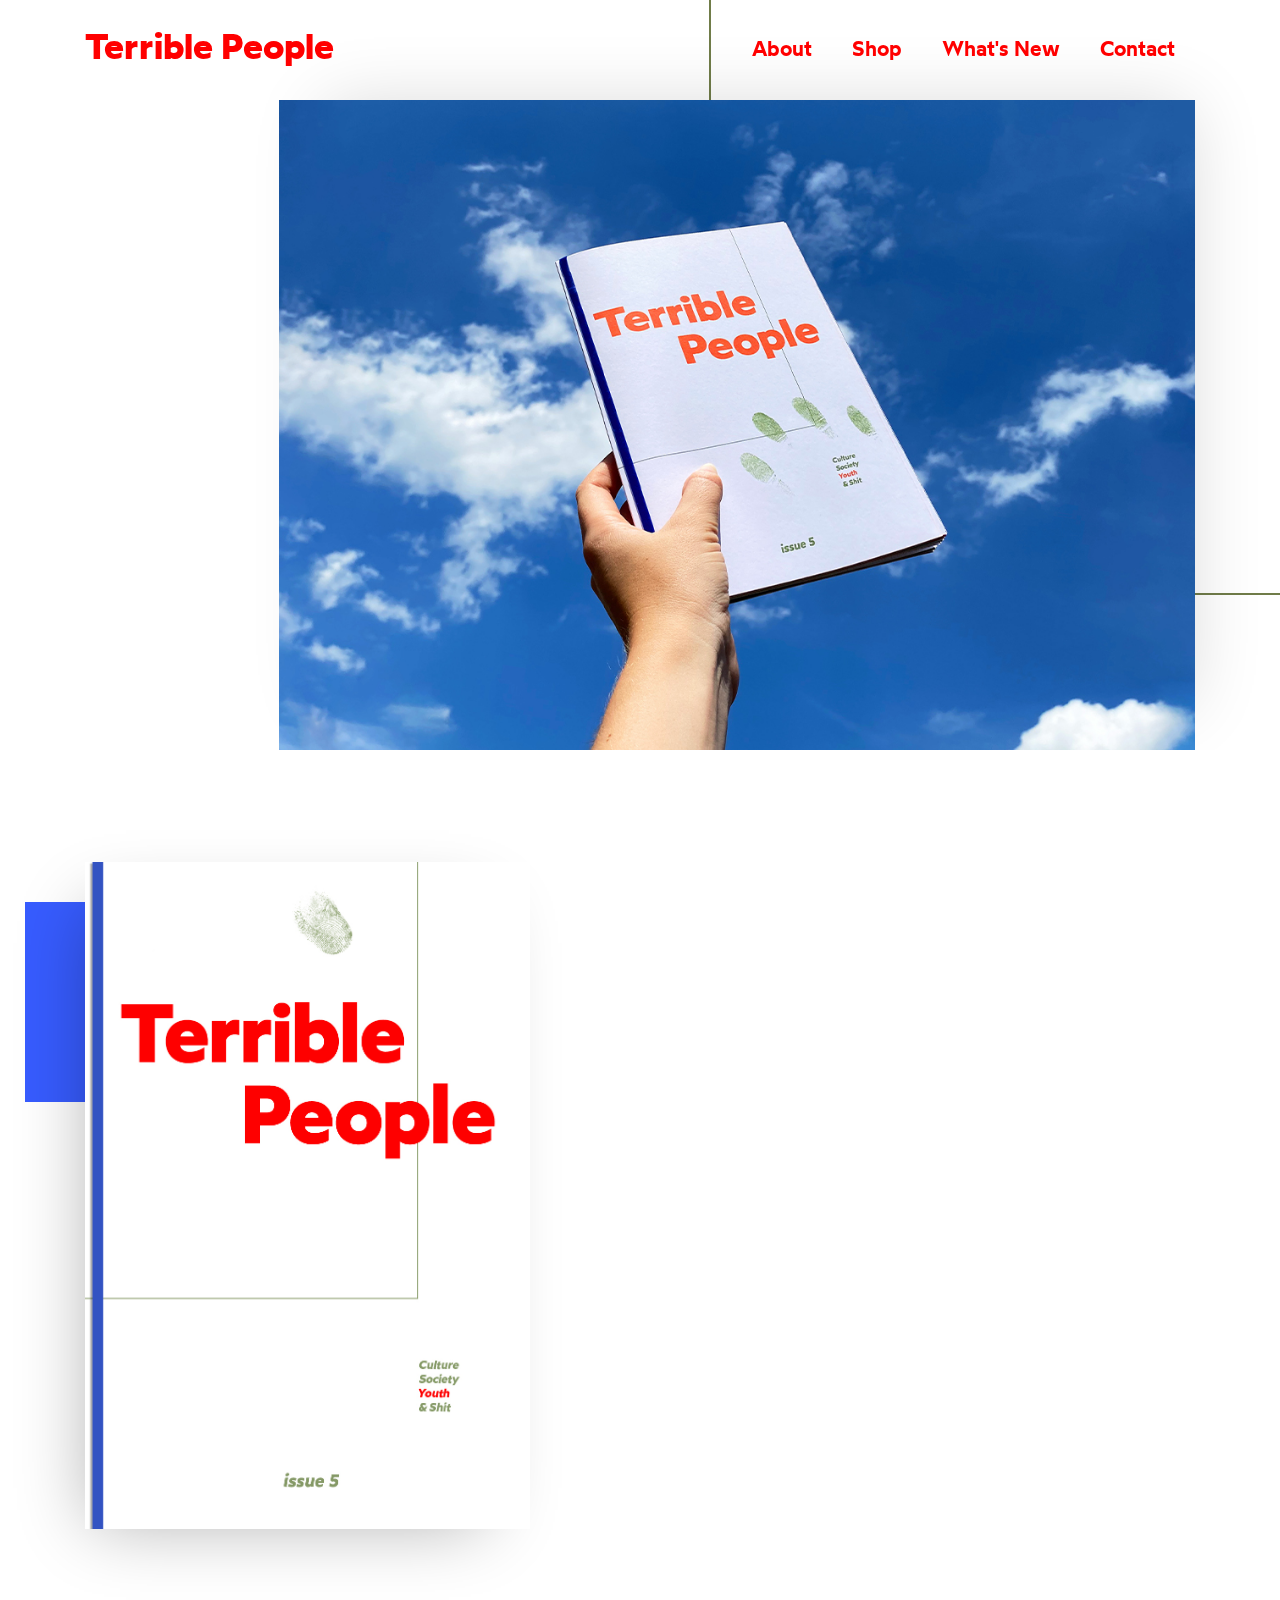
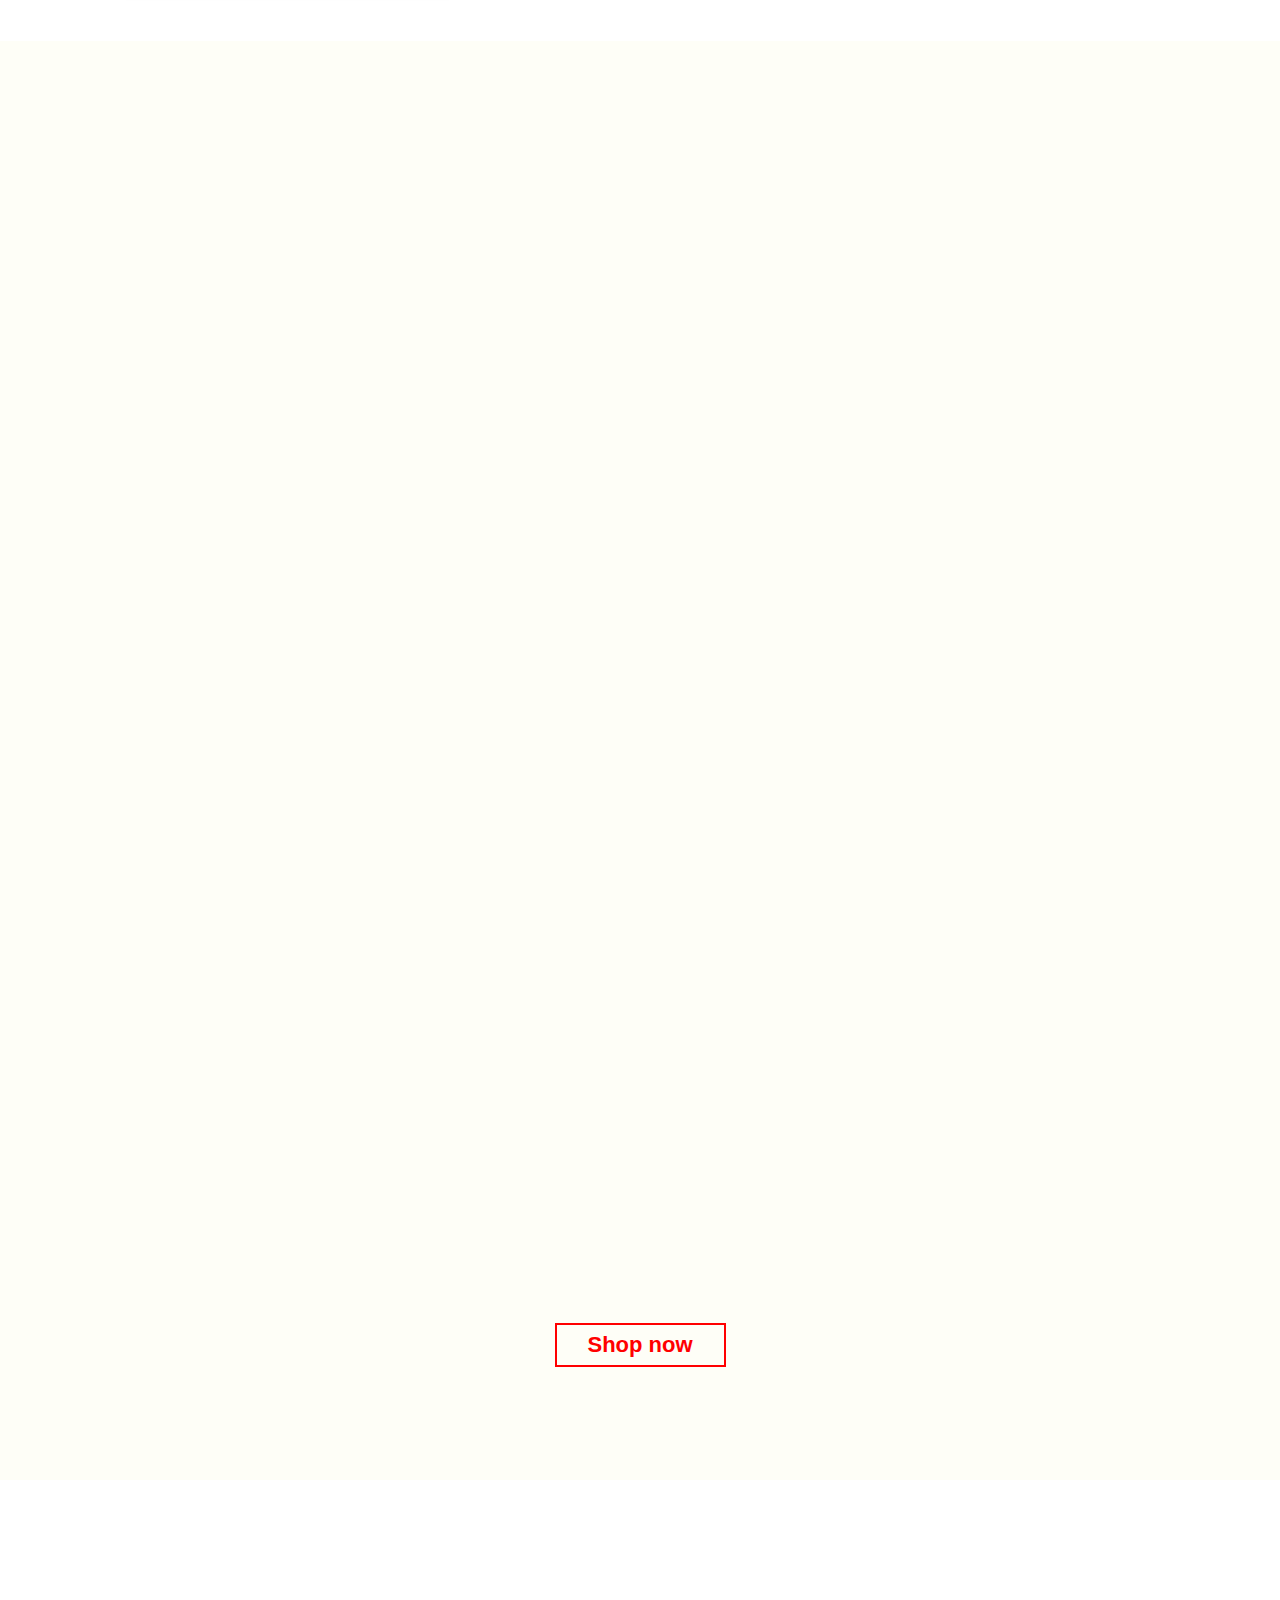
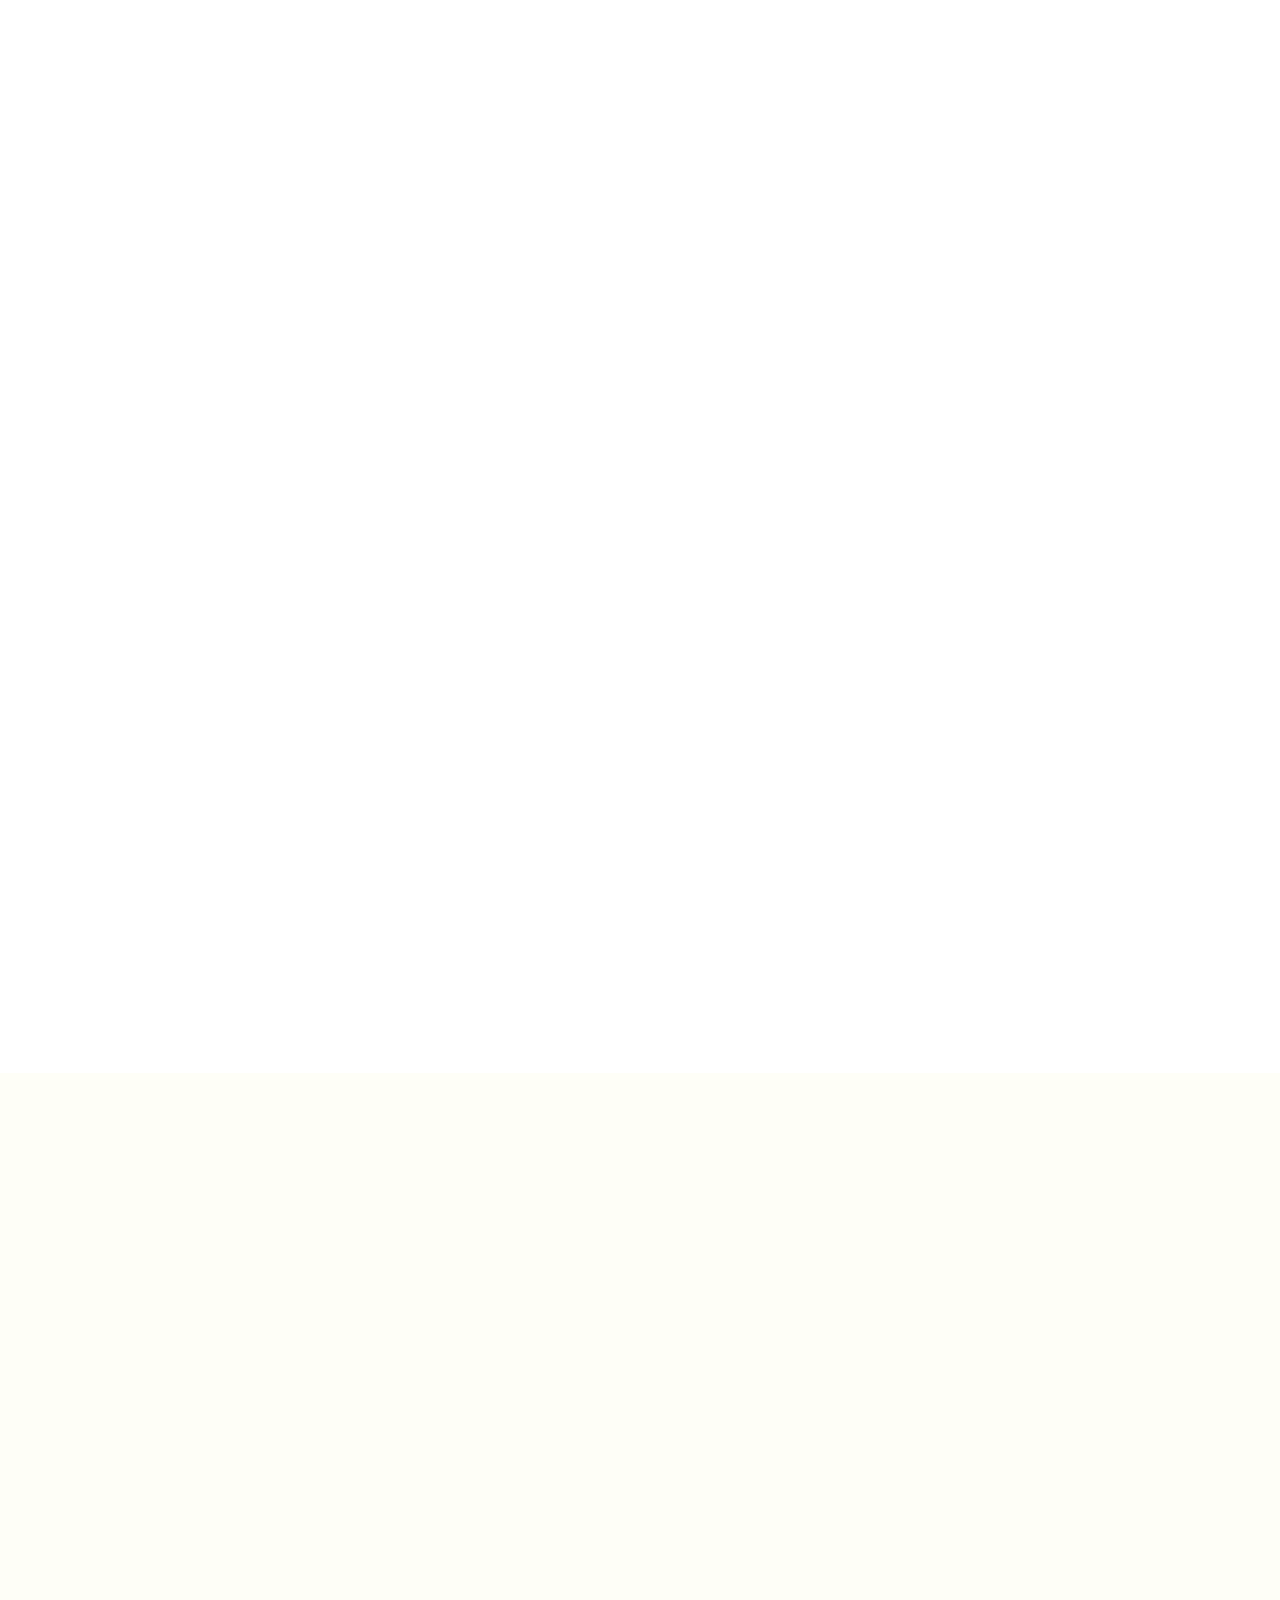
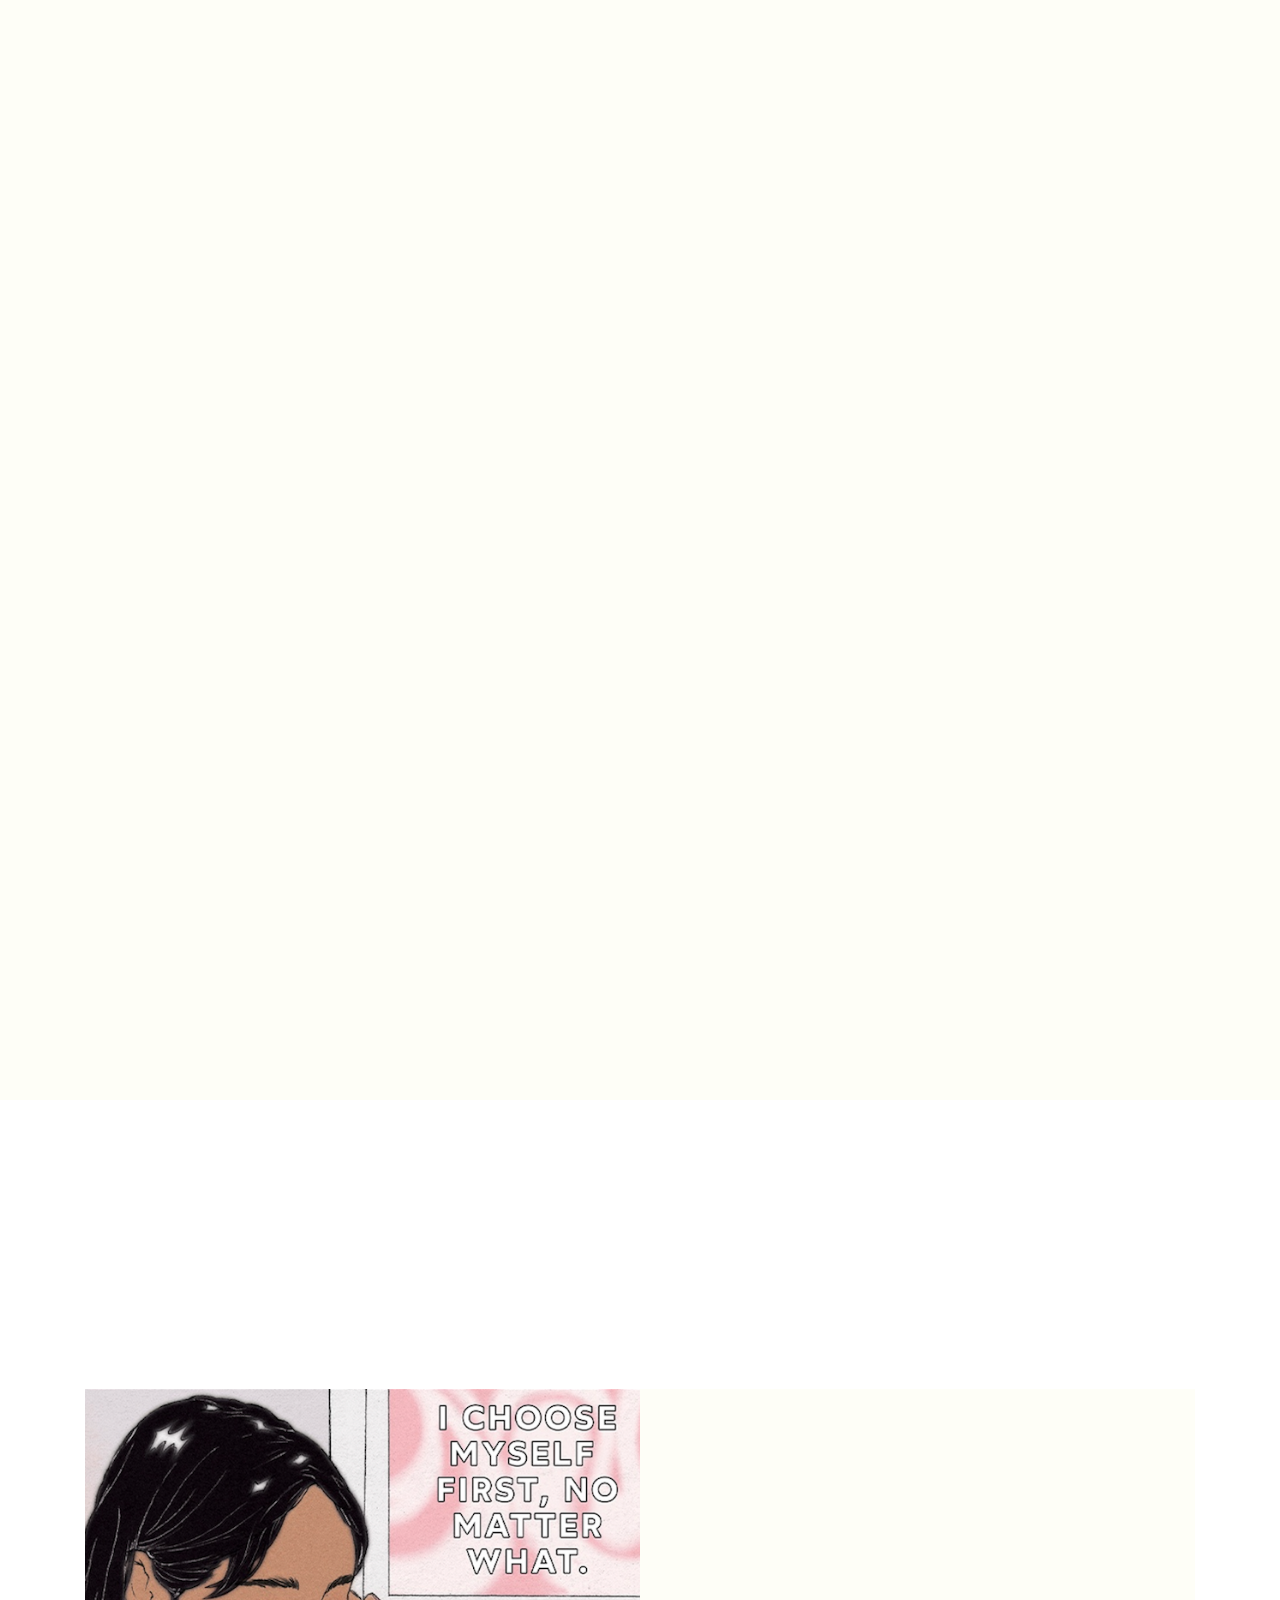
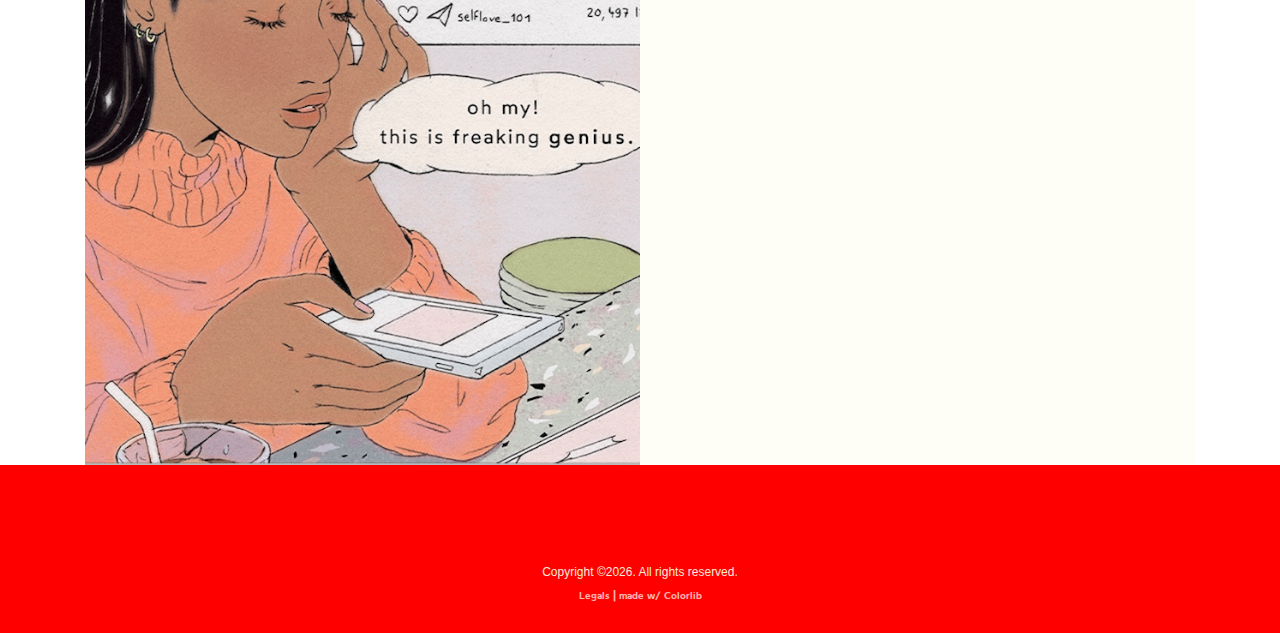
==== index.html @ c4277e76 "Index test" ====
<!DOCTYPE html>
<html lang="en" xmlns:og="http://ogp.me/ns#">
	<meta name="wb:op" content="14579285dc578598888f1ab295c0cf0d"/>
  <head>
    <title>Terrible People</title>
    <meta charset="utf-8">
	<meta property="og:site_name" content="terrible-people.com"/>
    <meta property="og:title" content="Terrible People Magazine"/>
    <meta property="og:description" content="If you've ever wondered why people do some stupid things, so have we..."/>
    <meta property="og:image" itemprop="image" content="http://terrible-people.com/images/tp4/logo_main_brown2.png"/>
	<meta property="og:image:type" content="image/jpg">
    <meta property="og:type" content="website"/>
	<meta property="og:image:width" content="300">
	<meta property="og:image:height" content="300">
    <meta property="og:url" content="http://terrible-people.com/">
    <meta name="viewport" content="width=device-width, initial-scale=1, shrink-to-fit=no">
    
	 <link rel="icon" type="image/png" href="images/tp5/favicon.jpg">
	  
    <link href="https://fonts.googleapis.com/css?family=Poppins:100,200,300,400,500,600,700,800,900" rel="stylesheet">

    <link rel="stylesheet" href="css/open-iconic-bootstrap.min.css">
    <link rel="stylesheet" href="css/animate.css">
    
    <link rel="stylesheet" href="css/owl.carousel.min.css">
    <link rel="stylesheet" href="css/owl.theme.default.min.css">
    <link rel="stylesheet" href="css/magnific-popup.css">

    <link rel="stylesheet" href="css/aos.css">

    <link rel="stylesheet" href="css/ionicons.min.css">
    
    <link rel="stylesheet" href="css/flaticon.css">
    <link rel="stylesheet" href="css/icomoon.css">
	  
	<link rel="stylesheet" href="css/wotfard.css" type="text/css" charset="utf-8" />
    <link rel="stylesheet" href="css/style5hp.css">
	  
	 <link href="//cdn-images.mailchimp.com/embedcode/slim-10_7.css" rel="stylesheet" type="text/css">

	  
	  
  </head>
  <body data-spy="scroll" data-target=".site-navbar-target" data-offset="300">
	  
	  
    <nav class="navbar navbar-expand-lg navbar-dark ftco_navbar bg-dark ftco-navbar-light site-navbar-target" id="ftco-navbar">
	    <div class="container">
	      <h1><a class="navbar-brand" href="index.html">Terrible People</a></h1>
	      <button class="navbar-toggler js-fh5co-nav-toggle fh5co-nav-toggle" type="button" data-toggle="collapse" data-target="#ftco-nav" aria-controls="ftco-nav" aria-expanded="false" aria-label="Toggle navigation">
	        <span class="oi oi-menu"></span> Menu
	      </button>

	      <div class="collapse navbar-collapse" id="ftco-nav">
	        <ul class="navbar-nav nav ml-auto">
	          <li class="nav-item"><a href="#about-section" class="nav-link"><span>About</span></a></li>
	          <li class="nav-item"><a href="https://buystufffrom.terrible-people.com" class="nav-link"><span>Shop</span></a></li>
	          <li class="nav-item"><a href="#blog-section" class="nav-link"><span>What's New</span></a></li>
	          <li class="nav-item"><a href="#contact-section" class="nav-link"><span>Contact</span></a></li>
	        </ul>
	      </div>
	    </div>
	  </nav>
	  <section id="home-section" class="hero">
		  <div class="home-slider  owl-carousel">
	      <div class="slider-item">
	      	<div class="overlay"></div>
	        <div class="container">
	          <div class="row d-md-flex no-gutters slider-text align-items-end justify-content-end" data-scrollax-parent="true">
	          	<div class="one-third order-md-last img" style="background-image:url(images/tp5/header.jpg);">
	          		<div class="overlay"></div>
	          	</div>
		          <div class="one-forth d-flex  align-items-center ftco-animate" data-scrollax=" properties: { translateY: '70%' }">
		          
		          	<div class="text">
						<h1 class="mb-4 mt-3">Did you ever wonder why?</h1>
		            </div>
		          </div>
	        	</div>
	        </div>
	      </div>
			  
			  
	
   <!-- 
<div class="slider-item">
	      	<div class="overlay"></div>
	        <div class="container">
	          <div class="row d-md-flex no-gutters slider-text align-items-end justify-content-end" data-scrollax-parent="true">
	          	<div class="one-third order-md-last img" style="background-image:url(images/trio4.jpg);">
	          		<div class="overlay"></div>
	          	</div>
		          <div class="one-forth d-flex  align-items-center ftco-animate" data-scrollax=" properties: { translateY: '70%' }">
		          
		          	<div class="text">
					
							<h1m class="mb-4 mt-3"><a href="https://buystufffrom.terrible-people.com">SHOP<span> NOW</span>!</a></h1m>
		            </div>
		          </div>
	        	</div>
	        </div>
	      </div>
			  

 EDIT <div class="slider-item">
	      	<div class="overlay"></div>
	        <div class="container">
	          <div class="row d-flex no-gutters slider-text align-items-end justify-content-end" data-scrollax-parent="true">
	          	<div class="one-third2 order-md-last img" style="background-image:url(images/trio.jpg);">
	          		<div class="overlay"></div>
	          	</div>
		          <div class="one-forth2 d-flex align-items-center ftco-animate" data-scrollax=" properties: { translateY: '70%' }">
		          	
		          	<div class="text">
			            <h1m class="mb-4 mt-3" style="font-size: 5.5rem;">Terrible<br> People</h1m>
			            <p><a href="#projects-section" class="btn-custom">SHOP NOW</a></p>
		            </div>
		          </div>
	        	</div>
	        </div>
	      </div> -->
			  
			  
		</div>	   
    </section>

    <section class="ftco-about ftco-counter img ftco-section" id="about-section">
    	<div class="container">
    		<div class="row d-flex">
    			<div class="col-md-66 col-lg-5 d-flex">
    				<div class="img-about img d-flex align-items-start">
    					<div class="overlay"></div>
	    				<div class="img d-flex align-items-center">
							 <img src="images/tp5/COVER_TP5_DIGITAL_Rubber-Bands.gif" alt="Terrible People Mag #5" style="width:100%;height:auto;">
			
			
	    				</div>
    				</div>
    			</div>

				
    			<div class="col-md-6 col-lg-7 pl-lg-5 py-5">
    				<div class="row justify-content-start pb-3">
		          <div class="col-md-12 heading-section ftco-animate">
		            <h2 class="mb-4" style="font-size: 34px;">If you’ve ever wondered why people do some stupid things, so have we...</h2>
		             <p><a style="font-weight: bold">Terrible People</a> is an independent magazine, which displays the ‘dark sides’ of human beings in a light and satirical way. Through essays, illustrations, interviews, photography, ... we explore different ways of thinking and try to reflect on our own behaviour. So, open up your minds, people!</p>
					  <p>In our <a style="font-weight: bold; color: #ff0000">Youth issue</a> we’re speaking about those so-called lazy, good for nothing teenagers, who don’t get their asses off the sofa. So let this sarcastic and taunting issue show you the darker sides in all of us.</p>
		          </div>
		        </div>
		  
	          <div class="counter-wrap ftco-animate d-flex mt-md-3">
              <div class="text p-4 pr-5 bg-primary">
              	<p class="mb-0">
	                <span class="number" data-number="21">0</span>
	                <span>hard working people</span>
                </p>
              </div>
	          </div>
	        </div>
        </div>		
    	</div>

    </section>
	
 

    <section class="ftco-section ftco-project bg-light" id="projects-section">
    	<div class="container">
    		<div class="row justify-content-center pb-5">
          <div class="col-md-12 heading-section text-center ftco-animate">
            <h2 class="mb-4">Shop our mags</h2>
            <p>Gotta catch 'em all</p>
          </div>
        </div>
    		<div class="row">
    			<div class="col-md-8">
					<a href="https://buystufffrom.terrible-people.com/product/collection-pack">
    				<div class="project img ftco-animate img-2 d-flex justify-content-center align-items-center" style="background-image: url(images/tp5/collectionpack.jpg);" href="https://buystufffrom.terrible-people.com/product/collection-pack">
						
    					<div class="overlay"></div>
	    				<div class="text text-center p-4">
	    					<h3>Collection Pack</h3>
	    				</div>
    				</div></a>
    			</div>
				
    			<div class="col-md-4">
    				<div class="row">
    					<div class="col-md-12">
		    				<div class="project img ftco-animate d-flex justify-content-center align-items-center" style="background-image: url(images/tp5/issue5.jpg);"><a href="https://buystufffrom.terrible-people.com/product/issue5">
		    					<div class="overlay"></div>
			    				<div class="text text-center p-4">
			    					<h3>#5 Youth</h3>
			    				</div>
								</a>
		    				</div>
	    				</div>
	    				<div class="col-md-12">
		    				<div class="project img ftco-animate d-flex justify-content-center align-items-center" style="background-image: url(images/tp4/issue4.jpg);">
								<a href="https://buystufffrom.terrible-people.com/product/issue4">
		    					<div class="overlay"></div>
			    				<div class="text text-center p-4">
			    					<h3>#4 Distance</h3>
			    				</div></a>
		    				</div>
	    				</div>
    				</div>
    			</div>
    			<div class="col-md-4">
    				<div class="project img ftco-animate d-flex justify-content-center align-items-center" style="background-image: url(images/tp4/issue1.jpg);">
							<div class="overlay2"></div>
	    				<div class="text text-center p-4">
	    					<h3>Sorry, it's gone</h3>
	    				</div>
    				</div>
  				</div>
  				<div class="col-md-4">
    				<div class="project img ftco-animate d-flex justify-content-center align-items-center" style="background-image: url(images/tp4/issue2.jpg);">
				<a href="https://buystufffrom.terrible-people.com/product/issue2">

    					<div class="overlay"></div>
	    				<div class="text text-center p-4">
	    					<h3>#2 Technology</h3>
	    				</div></a>
    				</div>
  				</div>
				
					<div class="col-md-4">
    				<div class="project img ftco-animate d-flex justify-content-center align-items-center" style="background-image: url(images/tp4/issue3.jpg);">
						<a href="https://buystufffrom.terrible-people.com/product/issue3">
    					<div class="overlay"></div>
	    				<div class="text text-center p-4">
	    					<h3>#3 Bodies</h3>
	    				</div></a>
    				</div>
				</div>
				<a class="btn-custom" href="https://buystufffrom.terrible-people.com">Shop now</a>
    		</div>
    	</div>
    </section>
	  
	  
	  	<section class="ftco-section" id="skills-section">
			<div class="container">
			<div class="row justify-content-center pb-5">
          <div class="col-md-12 heading-section text-center ftco-animate">
            <h2 class="mb-4">Terrible People are everywhere</h2>
            <p>Contact us to become our next stockist</p>
          </div>
        </div>


				
				
        <div class="rowstockist">
			
					<div class="col-md-4 text-center d-flex ftco-animate">
						<div class="services-1">
							<div class="desc">
								
								<h3 class="mb-4">Canada</h3>
								<p>Dans l'Espace | Montréal
								<br></p>
								<br>
								

								<h3 class="mb-4">Germany</h3>
								<p>Do you read me?! | Berlin
								<br><a href="https://www.rosa-wolf.com" target="_blank">Rosa Wolf | Berlin</a>
								<br><a href="https://gudbergnerger.com" target="_blank">Gudberg Nerger | Hamburg</a>
								<br>Superjuju | Stuttgart
								<br>&mags | Stuttgart
								<br></p>
								<br>
								
								<h3 class="mb-4">Italy</h3>
								<p>Edicola 518 | Perugia
								<br>Edicola Romano Piero | Rome
									<br><a href="https://www.frabsmagazines.com" target="_blank">Frab's Magazines & More | Forlì</a>
								</p>
								<br>
								
								<h3 class="mb-4">Portugal</h3>
								<p><a href="https://www.underthecover.pt" target="_blank">Under the Cover | Lisbon</a>
								<br>Hello, Kristof | Lisbon
								<br></p>
								<br>
								
							</div>
						</div>
					</div>
			
			
			
					<div class="col-md-4 text-center d-flex ftco-animate">
						<div class="services-1">
							<div class="desc">
								
								<h3 class="mb-4">England</h3>
								<p class="meta"><a href="https://magculture.com" target="_blank">MagCulture | London</a>
								<br><a href="https://magma-shop.com" target="_blank">Magma | London</a>
								<br>White Circ | London
								<br>Village | Leeds
								<br><a href="https://magma-shop.com" target="_blank">Magma | Manchester</a>

									<br></p>
									<br>
								
								<h3 class="mb-4">Greece</h3>
								<p>Neon Raum | Athens
								<br></p>
								<br>

						
							
								
								<h3 class="mb-4">Ireland</h3>
								<p>The Library Project | Dublin
								</p>
								<br>

								<h3 class="mb-4">Spain</h3>
								<p><a href="https://www.chandal.tv/collections/revistas" target="_blank">Chandal | Barcelona</a>
									<br>House of Rowdy | Barcelona
								<br></p>
								<br>
								
								<h3 class="mb-4">United States of America</h3>
								<p>Skylight Books | Los Angeles
								<br></p>
																
							</div>
						</div>
					</div>
			
			<div class="col-md-4 text-center d-flex ftco-animate">
						<div class="services-1">
							<div class="desc">
								
								<h3 class="mb-4">France</h3>
								<p>Show Show | Nantes
								<br><a href="https://cahiercentral.com/shop/" target="_blank">Cahier Central | Paris</a>
								<br>Librairie sans titre | Paris</p>
								<br>
								
								
								<h3 class="mb-4">Hong Kong</h3>
								<p>Kubrick | Hong Kong
								<br></p>
								<br>
								
								
								<h3 class="mb-4">Netherland</h3>
								<p><a href="https://www.athenaeum.nl/magazines/" target="_blank">Athaneum Nieuwscentrum | Amsterdam</a>
								</p>
								<br>

								

								
								<h3 class="mb-4">Sweden</h3>
								<p><a href="https://papercutshop.se" target="_blank">Papercut | Stockholm</a>
								<br></p>
								<br>
								
								<h3 class="mb-4">Taiwan</h3>
								<p><a href="https://pon-ding.com/" target="_blank">Pon-Ding | Taipei</a>
								<br></p>
								

							</div>
						</div>
					</div>
					
			
				</div>
			</div>
		</section>


    <section class="ftco-section bg-light" id="blog-section">
      <div class="container">
        <div class="row justify-content-center mb-5">
          <div class="col-md-12 heading-section text-center ftco-animate">
            <h2 class="mb-4">What's new?</h2>
            <p>Publications and awards</p>
          </div>
        </div>
        <div class="row d-flex">
		
		<div class="col-md-41 d-flex ftco-animate">
          	<div class="blog-entry">
              <a href="https://www.stackmagazines.com/art-design/an-ode-to-bitching/" class="block-20" style="background-image: url('images/tp4/press/stack.jpg');">
              </a>
              <div class="text mt-3 float-right d-block">
              	<div class="d-flex align-items-center mb-3 meta">
	                <p class="mb-0">
	                	<span class="mr-2">May, 21 | STACK Editorial</span>
	                </p>
                </div>
                <h3 class="heading"><a href="https://www.stackmagazines.com/art-design/an-ode-to-bitching/">An ode to bitching</a></h3>
              </div>
            </div>
          </div>
			
			
	
			
			<div class="col-md-41 d-flex ftco-animate">
          	<div class="blog-entry">
              <a href="https://www.arts.ac.uk/colleges/london-college-of-communication/stories/bookshelf-picks-annie-masciave-on-zines,-aesthetics-and-photography" class="block-20" style="background-image: url('images/tp4/press/ual_black.jpg');">
              </a>
              <div class="text mt-3 float-right d-block">
              	<div class="d-flex align-items-center mb-3 meta">
	                <p class="mb-0">
	                	<span class="mr-2">May, 20 | UAL x LCC</span>
	                </p>
                </div>
                <h3 class="heading"><a href="https://www.arts.ac.uk/colleges/london-college-of-communication/stories/bookshelf-picks-annie-masciave-on-zines,-aesthetics-and-photography">Bookshelf Picks: Annie Masciavè</a></h3>
              </div>
            </div>
          </div>
			
			<div class="col-md-41 d-flex ftco-animate">
          	<div class="blog-entry">
              <a href="https://www.frabsmagazines.com/en/blogs/frabs-blog/terrible-people" class="block-20" style="background-image: url('images/tp4/press/frabs_logo.jpg');">
              </a>
              <div class="text mt-3 float-right d-block">
              	<div class="d-flex align-items-center mb-3 meta">
	                <p class="mb-0">
	                	<span class="mr-2">March, 20 | Frab's Magazines</span>
	                </p>
                </div>
                <h3 class="heading"><a href="https://www.frabsmagazines.com/en/blogs/frabs-blog/terrible-people">Blog post: Terrible People #3</a></h3>
              </div>
            </div>
          </div>
			
			<div class="col-md-41 d-flex ftco-animate">
          	<div class="blog-entry">
              <a href="https://www.stackmagazines.com/update/stack-awards-2019-best-use-of-illustration/" class="block-20" style="background-image: url('images/press8.jpg');">
              </a>
              <div class="text mt-3 float-right d-block">
              	<div class="d-flex align-items-center mb-3 meta">
	                <p class="mb-0">
	                	<span class="mr-2">October, 19 | STACK Awards</span>
	                </p>
                </div>
                <h3 class="heading"><a href="https://www.stackmagazines.com/update/stack-awards-2019-best-use-of-illustration/">SHORTLISTED: Best Use of Illustration</a></h3>
              </div>
            </div>
          </div>
			
			
          <div class="col-md-41 d-flex ftco-animate">
          	<div class="blog-entry justify-content-end">
              <a href="https://magculture.com/terrible-people-3/" class="block-20" style="background-image: url('images/press7.jpg');">
              </a>
              <div class="text mt-3 float-right d-block">
              	<div class="d-flex align-items-center mb-3 meta">
	                <p class="mb-0">
	                	<span class="mr-2">April, 19 | MagCulture</span>
	                </p>
                </div>
                <h3 class="heading"><a href="https://magculture.com/terrible-people-3/">Out now: Terrible People #3</a></h3>
              </div>
            </div>
          </div>
			
			
          <div class="col-md-41 d-flex ftco-animate">
          	<div class="blog-entry justify-content-end">
              <a href="https://issuu.com/subbacultcha/docs/issue_12_issuu" class="block-20" style="background-image: url('images/subbacultcha.jpg');">
              </a>
              <div class="text mt-3 float-right d-block">
              	<div class="d-flex align-items-center mb-3 meta">
	                <p class="mb-0">
	                	<span class="mr-2">May, 18 | Subbacultcha Magazine</span>
	                </p>
                </div>
                <h3 class="heading"><a href="https://issuu.com/subbacultcha/docs/issue_12_issuu">Editors' Recommendation: Terrible People Mag</a></h3>

              </div>
            </div>
          </div>
          <div class="col-md-41 d-flex ftco-animate">
          	<div class="blog-entry">
              <a href="https://www.stackmagazines.com/art-design/terrible-people-magazine-interview/" class="block-20" style="background-image: url('images/stack2.jpg');">
              </a>
              <div class="text mt-3 float-right d-block">
              	<div class="d-flex align-items-center mb-3 meta">
	                <p class="mb-0">
	                	<span class="mr-2">February, 18 | STACK Editorial</span>
	                </p>
                </div>
                <h3 class="heading"><a href="https://www.stackmagazines.com/art-design/terrible-people-magazine-interview/">Terrible People wants to know why ...</a></h3>
              </div>
            </div>
          </div>
			
			     <div class="col-md-41 d-flex ftco-animate">
          	<div class="blog-entry">
              <a href="https://www.stackmagazines.com/art-design/stack-awards-student-magazine-2017/" class="block-20" style="background-image: url('images/press4.jpg');">
              </a>
              <div class="text mt-3 float-right d-block">
              	<div class="d-flex align-items-center mb-3 meta">
	                <p class="mb-0">
	                	<span class="mr-2">November, 17 | STACK Awards</span>
	                </p>
                </div>
                <h3 class="heading"><a href="https://www.stackmagazines.com/art-design/stack-awards-student-magazine-2017/">SHORTLISTED: Student Magazine of the Year</a></h3>
              </div>
            </div>
          </div>
			
				     <div class="col-md-41 d-flex ftco-animate">
          	<div class="blog-entry">
              <a href="https://www.lebonbon.fr/paris/news/terrible-people-magazine-personnes-horribles/" class="block-20" style="background-image: url('images/lebonbon.jpg');">
              </a>
              <div class="text mt-3 float-right d-block">
              	<div class="d-flex align-items-center mb-3 meta">
	                <p class="mb-0">
	                	<span class="mr-2">October, 17 | Le Bonbon</span>
	                </p>
                </div>
                <h3 class="heading"><a href="https://www.lebonbon.fr/paris/news/terrible-people-magazine-personnes-horribles/">Il existe désormais un magazine dédié aux horribles personnes</a></h3>
              </div>
            </div>
          </div>
			
			     <div class="col-md-41 d-flex ftco-animate">
          	<div class="blog-entry">
              <a href="https://www.lesinrocks.com/2017/10/31/style/style/terrible-people-le-magazine-la-gloire-des-personnes-horribles/" class="block-20" style="background-image: url('images/press2.png');">
              </a>
              <div class="text mt-3 float-right d-block">
              	<div class="d-flex align-items-center mb-3 meta">
	                <p class="mb-0">
	                	<span class="mr-2">October, 17 | LES INROCKUPTIBLES</span>
	                </p>
                </div>
                <h3 class="heading"><a href="https://www.lesinrocks.com/2017/10/31/style/style/terrible-people-le-magazine-la-gloire-des-personnes-horribles/">Terrible People, le magazine à la gloire des “personnes horribles”</a></h3>
              </div>
            </div>
          </div>
			
		
			
			     <div class="col-md-41 d-flex ftco-animate">
          	<div class="blog-entry">
              <a href="https://www.stackmagazines.com/art-design/terrible-people-magazine/" class="block-20" style="background-image: url('images/stack1.jpg');">
              </a>
              <div class="text mt-3 float-right d-block">
              	<div class="d-flex align-items-center mb-3 meta">
	                <p class="mb-0">
	                	<span class="mr-2">September, 17 | STACK Editorial</span>
	                </p>
                </div>
                <h3 class="heading"><a href="https://www.stackmagazines.com/art-design/terrible-people-magazine/">Five reasons to love this magazine about hating people</a></h3>
              </div>
            </div>
          </div>
		
			
        </div>
      </div>
    </section>

    <section class="ftco-section contact-section ftco-no-pb" id="contact-section">
      <div class="container">
      	<div class="row justify-content-center mb-5">
          <div class="col-md-12 heading-section text-center ftco-animate">
            <h2 class="mb-4">Contact us</h2>
            <p>Drop us a mail for any requests</p>
          </div>
        </div>

        <div class="row no-gutters block-9">
			
			   <div class="col-md-6 d-flex">
			  
          	<div class="img" style="background-image: url(images/tp5/contact2.jpg);" >
			  </div>   
          </div>
			
 <div class="col-md-6 order-md-last d-flex">
      <form action="https://gmail.us2.list-manage.com/subscribe/post?u=8f94e426c07214da91acd0412&amp;id=d98b1d8214" method="post" id="mc-embedded-subscribe-form" name="mc-embedded-subscribe-form" enctype="multipart/form-data" class="bg-light p-4 p-md-5 validate" target="_blank" novalidate>
           <div class="col-md-12 heading-section text-center ftco-animate">
				<h3 class="mb-4">Say hello</h3>					 
			   <p>There you go, here's our mail. Feel free sending us whatever you want!<br>(no nudes, please... we've had enough)</p>
			   <a class="btn btn-primary py-3 px-5" href="mailto:terriblepeoplemag@gmail.com?subject=We need to talk!">We need to talk</a>

				 
			   				<h3 class="mb-4"><br>Want to know more?</h3>					 
						<p>Then better sign up for our newsletter!<br>Some terribly good news are waiting:</p>
		<input type="submit" value="Subscribe me now" name="subscribe" id="mc-embedded-subscribe" class="btn btn-primary py-3 px-5">
		   </div>
     </form>
  </div>

  
        </div>
      </div>
    </section>
		

    <footer class="ftco-footer ftco-section">
        <div class="row">
				   <div class="col-md-12 text-center">
        <div class="col-md-12 text-center" style="color:antiquewhite">
			 <ul class="ftco-footer-social list-unstyled float-md-12">
                <li class="ftco-animate"><a href="https://www.instagram.com/terriblepeoplemag/"><span class="icon-instagram"></span></a></li>
 				<li class="ftco-animate"><a href="https://www.facebook.com/terriblepeoplemagazine/"><span class="icon-facebook"></span></a></li>
              </ul>
            <!-- Link back to Colorlib can't be removed. Template is licensed under CC BY 3.0. -->
  Copyright &copy;<script>document.write(new Date().getFullYear());</script>. All rights reserved. <br>
				
			<p><a href="legals5.html">Legals</a> | <a>made w/ <a href="https://colorlib.com">Colorlib</a></a>
  <!-- Link back to Colorlib can't be removed. Template is licensed under CC BY 3.0. --></p>
          </div>
			 </div>
        </div>
   
    </footer>
    
  

  <!-- loader -->
  <div id="ftco-loader" class="show fullscreen"><svg class="circular" width="48px" height="48px"><circle class="path-bg" cx="24" cy="24" r="22" fill="none" stroke-width="4" stroke="#eeeeee"/><circle class="path" cx="24" cy="24" r="22" fill="none" stroke-width="4" stroke-miterlimit="10" stroke="#F96D00"/></svg></div>


  <script src="js/jquery.min.js"></script>
  <script src="js/jquery-migrate-3.0.1.min.js"></script>
  <script src="js/popper.min.js"></script>
  <script src="js/bootstrap.min.js"></script>
  <script src="js/jquery.easing.1.3.js"></script>
  <script src="js/jquery.waypoints.min.js"></script>
  <script src="js/jquery.stellar.min.js"></script>
  <script src="js/owl.carousel.min.js"></script>
  <script src="js/jquery.magnific-popup.min.js"></script>
  <script src="js/aos.js"></script>
  <script src="js/jquery.animateNumber.min.js"></script>
  <script src="js/scrollax.min.js"></script>
  
  <script src="js/main.js"></script>
    
  </body>
</html>
---- css/flaticon.css ----
/*
  	Flaticon icon font: Flaticon
  	Creation date: 04/01/2019 13:45
  	*/


@font-face {
  font-family: "Flaticon";
  src: url("../fonts/flaticon/font/Flaticon.eot");
  src: url("../fonts/flaticon/font/Flaticon.eot?#iefix") format("embedded-opentype"),
       url("../fonts/flaticon/font/Flaticon.woff") format("woff"),
       url("../fonts/flaticon/font/Flaticon.ttf") format("truetype"),
       url("../fonts/flaticon/font/Flaticon.svg#Flaticon") format("svg");
  font-weight: normal;
  font-style: normal;
}

@media screen and (-webkit-min-device-pixel-ratio:0) {
  @font-face {
    font-family: "Flaticon";
    src: url("../fonts/flaticon/font/Flaticon.svg#Flaticon") format("svg");
  }
}

[class^="flaticon-"]:before, [class*=" flaticon-"]:before,
[class^="flaticon-"]:after, [class*=" flaticon-"]:after {   
  font-family: Flaticon;
  font-style: normal;
  font-weight: normal;
  font-variant: normal;
  text-transform: none;
  line-height: 1;

  /* Better Font Rendering =========== */
  -webkit-font-smoothing: antialiased;
  -moz-osx-font-smoothing: grayscale;
}

.flaticon-ideas:before { content: "\f100"; }
.flaticon-flasks:before { content: "\f101"; }
.flaticon-analysis:before { content: "\f102"; }
.flaticon-ux-design:before { content: "\f103"; }
.flaticon-web-design:before { content: "\f104"; }
.flaticon-idea:before { content: "\f105"; }
.flaticon-innovation:before { content: "\f106"; }
---- css/icomoon.css ----
@font-face {
  font-family: 'icomoon';
  src:  url('../fonts/icomoon/icomoon.eot?6tt51o');
  src:  url('../fonts/icomoon/icomoon.eot?6tt51o#iefix') format('embedded-opentype'),
    url('../fonts/icomoon/icomoon.ttf?6tt51o') format('truetype'),
    url('../fonts/icomoon/icomoon.woff?6tt51o') format('woff'),
    url('../fonts/icomoon/icomoon.svg?6tt51o#icomoon') format('svg');
  font-weight: normal;
  font-style: normal;
}

[class^="icon-"], [class*=" icon-"] {
  /* use !important to prevent issues with browser extensions that change fonts */
  font-family: 'icomoon' !important;
  speak: none;
  font-style: normal;
  font-weight: normal;
  font-variant: normal;
  text-transform: none;
  line-height: 1;

  /* Better Font Rendering =========== */
  -webkit-font-smoothing: antialiased;
  -moz-osx-font-smoothing: grayscale;
}

.icon-asterisk:before {
  content: "\f069";
}
.icon-plus:before {
  content: "\f067";
}
.icon-question:before {
  content: "\f128";
}
.icon-minus:before {
  content: "\f068";
}
.icon-glass:before {
  content: "\f000";
}
.icon-music:before {
  content: "\f001";
}
.icon-search:before {
  content: "\f002";
}
.icon-envelope-o:before {
  content: "\f003";
}
.icon-heart:before {
  content: "\f004";
}
.icon-star:before {
  content: "\f005";
}
.icon-star-o:before {
  content: "\f006";
}
.icon-user:before {
  content: "\f007";
}
.icon-film:before {
  content: "\f008";
}
.icon-th-large:before {
  content: "\f009";
}
.icon-th:before {
  content: "\f00a";
}
.icon-th-list:before {
  content: "\f00b";
}
.icon-check:before {
  content: "\f00c";
}
.icon-close:before {
  content: "\f00d";
}
.icon-remove:before {
  content: "\f00d";
}
.icon-times:before {
  content: "\f00d";
}
.icon-search-plus:before {
  content: "\f00e";
}
.icon-search-minus:before {
  content: "\f010";
}
.icon-power-off:before {
  content: "\f011";
}
.icon-signal:before {
  content: "\f012";
}
.icon-cog:before {
  content: "\f013";
}
.icon-gear:before {
  content: "\f013";
}
.icon-trash-o:before {
  content: "\f014";
}
.icon-home:before {
  content: "\f015";
}
.icon-file-o:before {
  content: "\f016";
}
.icon-clock-o:before {
  content: "\f017";
}
.icon-road:before {
  content: "\f018";
}
.icon-download:before {
  content: "\f019";
}
.icon-arrow-circle-o-down:before {
  content: "\f01a";
}
.icon-arrow-circle-o-up:before {
  content: "\f01b";
}
.icon-inbox:before {
  content: "\f01c";
}
.icon-play-circle-o:before {
  content: "\f01d";
}
.icon-repeat:before {
  content: "\f01e";
}
.icon-rotate-right:before {
  content: "\f01e";
}
.icon-refresh:before {
  content: "\f021";
}
.icon-list-alt:before {
  content: "\f022";
}
.icon-lock:before {
  content: "\f023";
}
.icon-flag:before {
  content: "\f024";
}
.icon-headphones:before {
  content: "\f025";
}
.icon-volume-off:before {
  content: "\f026";
}
.icon-volume-down:before {
  content: "\f027";
}
.icon-volume-up:before {
  content: "\f028";
}
.icon-qrcode:before {
  content: "\f029";
}
.icon-barcode:before {
  content: "\f02a";
}
.icon-tag:before {
  content: "\f02b";
}
.icon-tags:before {
  content: "\f02c";
}
.icon-book:before {
  content: "\f02d";
}
.icon-bookmark:before {
  content: "\f02e";
}
.icon-print:before {
  content: "\f02f";
}
.icon-camera:before {
  content: "\f030";
}
.icon-font:before {
  content: "\f031";
}
.icon-bold:before {
  content: "\f032";
}
.icon-italic:before {
  content: "\f033";
}
.icon-text-height:before {
  content: "\f034";
}
.icon-text-width:before {
  content: "\f035";
}
.icon-align-left:before {
  content: "\f036";
}
.icon-align-center:before {
  content: "\f037";
}
.icon-align-right:before {
  content: "\f038";
}
.icon-align-justify:before {
  content: "\f039";
}
.icon-list:before {
  content: "\f03a";
}
.icon-dedent:before {
  content: "\f03b";
}
.icon-outdent:before {
  content: "\f03b";
}
.icon-indent:before {
  content: "\f03c";
}
.icon-video-camera:before {
  content: "\f03d";
}
.icon-image:before {
  content: "\f03e";
}
.icon-photo:before {
  content: "\f03e";
}
.icon-picture-o:before {
  content: "\f03e";
}
.icon-pencil:before {
  content: "\f040";
}
.icon-map-marker:before {
  content: "\f041";
}
.icon-adjust:before {
  content: "\f042";
}
.icon-tint:before {
  content: "\f043";
}
.icon-edit:before {
  content: "\f044";
}
.icon-pencil-square-o:before {
  content: "\f044";
}
.icon-share-square-o:before {
  content: "\f045";
}
.icon-check-square-o:before {
  content: "\f046";
}
.icon-arrows:before {
  content: "\f047";
}
.icon-step-backward:before {
  content: "\f048";
}
.icon-fast-backward:before {
  content: "\f049";
}
.icon-backward:before {
  content: "\f04a";
}
.icon-play:before {
  content: "\f04b";
}
.icon-pause:before {
  content: "\f04c";
}
.icon-stop:before {
  content: "\f04d";
}
.icon-forward:before {
  content: "\f04e";
}
.icon-fast-forward:before {
  content: "\f050";
}
.icon-step-forward:before {
  content: "\f051";
}
.icon-eject:before {
  content: "\f052";
}
.icon-chevron-left:before {
  content: "\f053";
}
.icon-chevron-right:before {
  content: "\f054";
}
.icon-plus-circle:before {
  content: "\f055";
}
.icon-minus-circle:before {
  content: "\f056";
}
.icon-times-circle:before {
  content: "\f057";
}
.icon-check-circle:before {
  content: "\f058";
}
.icon-question-circle:before {
  content: "\f059";
}
.icon-info-circle:before {
  content: "\f05a";
}
.icon-crosshairs:before {
  content: "\f05b";
}
.icon-times-circle-o:before {
  content: "\f05c";
}
.icon-check-circle-o:before {
  content: "\f05d";
}
.icon-ban:before {
  content: "\f05e";
}
.icon-arrow-left:before {
  content: "\f060";
}
.icon-arrow-right:before {
  content: "\f061";
}
.icon-arrow-up:before {
  content: "\f062";
}
.icon-arrow-down:before {
  content: "\f063";
}
.icon-mail-forward:before {
  content: "\f064";
}
.icon-share:before {
  content: "\f064";
}
.icon-expand:before {
  content: "\f065";
}
.icon-compress:before {
  content: "\f066";
}
.icon-exclamation-circle:before {
  content: "\f06a";
}
.icon-gift:before {
  content: "\f06b";
}
.icon-leaf:before {
  content: "\f06c";
}
.icon-fire:before {
  content: "\f06d";
}
.icon-eye:before {
  content: "\f06e";
}
.icon-eye-slash:before {
  content: "\f070";
}
.icon-exclamation-triangle:before {
  content: "\f071";
}
.icon-warning:before {
  content: "\f071";
}
.icon-plane:before {
  content: "\f072";
}
.icon-calendar:before {
  content: "\f073";
}
.icon-random:before {
  content: "\f074";
}
.icon-comment:before {
  content: "\f075";
}
.icon-magnet:before {
  content: "\f076";
}
.icon-chevron-up:before {
  content: "\f077";
}
.icon-chevron-down:before {
  content: "\f078";
}
.icon-retweet:before {
  content: "\f079";
}
.icon-shopping-cart:before {
  content: "\f07a";
}
.icon-folder:before {
  content: "\f07b";
}
.icon-folder-open:before {
  content: "\f07c";
}
.icon-arrows-v:before {
  content: "\f07d";
}
.icon-arrows-h:before {
  content: "\f07e";
}
.icon-bar-chart:before {
  content: "\f080";
}
.icon-bar-chart-o:before {
  content: "\f080";
}
.icon-twitter-square:before {
  content: "\f081";
}
.icon-facebook-square:before {
  content: "\f082";
}
.icon-camera-retro:before {
  content: "\f083";
}
.icon-key:before {
  content: "\f084";
}
.icon-cogs:before {
  content: "\f085";
}
.icon-gears:before {
  content: "\f085";
}
.icon-comments:before {
  content: "\f086";
}
.icon-thumbs-o-up:before {
  content: "\f087";
}
.icon-thumbs-o-down:before {
  content: "\f088";
}
.icon-star-half:before {
  content: "\f089";
}
.icon-heart-o:before {
  content: "\f08a";
}
.icon-sign-out:before {
  content: "\f08b";
}
.icon-linkedin-square:before {
  content: "\f08c";
}
.icon-thumb-tack:before {
  content: "\f08d";
}
.icon-external-link:before {
  content: "\f08e";
}
.icon-sign-in:before {
  content: "\f090";
}
.icon-trophy:before {
  content: "\f091";
}
.icon-github-square:before {
  content: "\f092";
}
.icon-upload:before {
  content: "\f093";
}
.icon-lemon-o:before {
  content: "\f094";
}
.icon-phone:before {
  content: "\f095";
}
.icon-square-o:before {
  content: "\f096";
}
.icon-bookmark-o:before {
  content: "\f097";
}
.icon-phone-square:before {
  content: "\f098";
}
.icon-twitter:before {
  content: "\f099";
}
.icon-facebook:before {
  content: "\f09a";
}
.icon-facebook-f:before {
  content: "\f09a";
}
.icon-github:before {
  content: "\f09b";
}
.icon-unlock:before {
  content: "\f09c";
}
.icon-credit-card:before {
  content: "\f09d";
}
.icon-feed:before {
  content: "\f09e";
}
.icon-rss:before {
  content: "\f09e";
}
.icon-hdd-o:before {
  content: "\f0a0";
}
.icon-bullhorn:before {
  content: "\f0a1";
}
.icon-bell-o:before {
  content: "\f0a2";
}
.icon-certificate:before {
  content: "\f0a3";
}
.icon-hand-o-right:before {
  content: "\f0a4";
}
.icon-hand-o-left:before {
  content: "\f0a5";
}
.icon-hand-o-up:before {
  content: "\f0a6";
}
.icon-hand-o-down:before {
  content: "\f0a7";
}
.icon-arrow-circle-left:before {
  content: "\f0a8";
}
.icon-arrow-circle-right:before {
  content: "\f0a9";
}
.icon-arrow-circle-up:before {
  content: "\f0aa";
}
.icon-arrow-circle-down:before {
  content: "\f0ab";
}
.icon-globe:before {
  content: "\f0ac";
}
.icon-wrench:before {
  content: "\f0ad";
}
.icon-tasks:before {
  content: "\f0ae";
}
.icon-filter:before {
  content: "\f0b0";
}
.icon-briefcase:before {
  content: "\f0b1";
}
.icon-arrows-alt:before {
  content: "\f0b2";
}
.icon-group:before {
  content: "\f0c0";
}
.icon-users:before {
  content: "\f0c0";
}
.icon-chain:before {
  content: "\f0c1";
}
.icon-link:before {
  content: "\f0c1";
}
.icon-cloud:before {
  content: "\f0c2";
}
.icon-flask:before {
  content: "\f0c3";
}
.icon-cut:before {
  content: "\f0c4";
}
.icon-scissors:before {
  content: "\f0c4";
}
.icon-copy:before {
  content: "\f0c5";
}
.icon-files-o:before {
  content: "\f0c5";
}
.icon-paperclip:before {
  content: "\f0c6";
}
.icon-floppy-o:before {
  content: "\f0c7";
}
.icon-save:before {
  content: "\f0c7";
}
.icon-square:before {
  content: "\f0c8";
}
.icon-bars:before {
  content: "\f0c9";
}
.icon-navicon:before {
  content: "\f0c9";
}
.icon-reorder:before {
  content: "\f0c9";
}
.icon-list-ul:before {
  content: "\f0ca";
}
.icon-list-ol:before {
  content: "\f0cb";
}
.icon-strikethrough:before {
  content: "\f0cc";
}
.icon-underline:before {
  content: "\f0cd";
}
.icon-table:before {
  content: "\f0ce";
}
.icon-magic:before {
  content: "\f0d0";
}
.icon-truck:before {
  content: "\f0d1";
}
.icon-pinterest:before {
  content: "\f0d2";
}
.icon-pinterest-square:before {
  content: "\f0d3";
}
.icon-google-plus-square:before {
  content: "\f0d4";
}
.icon-google-plus:before {
  content: "\f0d5";
}
.icon-money:before {
  content: "\f0d6";
}
.icon-caret-down:before {
  content: "\f0d7";
}
.icon-caret-up:before {
  content: "\f0d8";
}
.icon-caret-left:before {
  content: "\f0d9";
}
.icon-caret-right:before {
  content: "\f0da";
}
.icon-columns:before {
  content: "\f0db";
}
.icon-sort:before {
  content: "\f0dc";
}
.icon-unsorted:before {
  content: "\f0dc";
}
.icon-sort-desc:before {
  content: "\f0dd";
}
.icon-sort-down:before {
  content: "\f0dd";
}
.icon-sort-asc:before {
  content: "\f0de";
}
.icon-sort-up:before {
  content: "\f0de";
}
.icon-envelope:before {
  content: "\f0e0";
}
.icon-linkedin:before {
  content: "\f0e1";
}
.icon-rotate-left:before {
  content: "\f0e2";
}
.icon-undo:before {
  content: "\f0e2";
}
.icon-gavel:before {
  content: "\f0e3";
}
.icon-legal:before {
  content: "\f0e3";
}
.icon-dashboard:before {
  content: "\f0e4";
}
.icon-tachometer:before {
  content: "\f0e4";
}
.icon-comment-o:before {
  content: "\f0e5";
}
.icon-comments-o:before {
  content: "\f0e6";
}
.icon-bolt:before {
  content: "\f0e7";
}
.icon-flash:before {
  content: "\f0e7";
}
.icon-sitemap:before {
  content: "\f0e8";
}
.icon-umbrella:before {
  content: "\f0e9";
}
.icon-clipboard:before {
  content: "\f0ea";
}
.icon-paste:before {
  content: "\f0ea";
}
.icon-lightbulb-o:before {
  content: "\f0eb";
}
.icon-exchange:before {
  content: "\f0ec";
}
.icon-cloud-download:before {
  content: "\f0ed";
}
.icon-cloud-upload:before {
  content: "\f0ee";
}
.icon-user-md:before {
  content: "\f0f0";
}
.icon-stethoscope:before {
  content: "\f0f1";
}
.icon-suitcase:before {
  content: "\f0f2";
}
.icon-bell:before {
  content: "\f0f3";
}
.icon-coffee:before {
  content: "\f0f4";
}
.icon-cutlery:before {
  content: "\f0f5";
}
.icon-file-text-o:before {
  content: "\f0f6";
}
.icon-building-o:before {
  content: "\f0f7";
}
.icon-hospital-o:before {
  content: "\f0f8";
}
.icon-ambulance:before {
  content: "\f0f9";
}
.icon-medkit:before {
  content: "\f0fa";
}
.icon-fighter-jet:before {
  content: "\f0fb";
}
.icon-beer:before {
  content: "\f0fc";
}
.icon-h-square:before {
  content: "\f0fd";
}
.icon-plus-square:before {
  content: "\f0fe";
}
.icon-angle-double-left:before {
  content: "\f100";
}
.icon-angle-double-right:before {
  content: "\f101";
}
.icon-angle-double-up:before {
  content: "\f102";
}
.icon-angle-double-down:before {
  content: "\f103";
}
.icon-angle-left:before {
  content: "\f104";
}
.icon-angle-right:before {
  content: "\f105";
}
.icon-angle-up:before {
  content: "\f106";
}
.icon-angle-down:before {
  content: "\f107";
}
.icon-desktop:before {
  content: "\f108";
}
.icon-laptop:before {
  content: "\f109";
}
.icon-tablet:before {
  content: "\f10a";
}
.icon-mobile:before {
  content: "\f10b";
}
.icon-mobile-phone:before {
  content: "\f10b";
}
.icon-circle-o:before {
  content: "\f10c";
}
.icon-quote-left:before {
  content: "\f10d";
}
.icon-quote-right:before {
  content: "\f10e";
}
.icon-spinner:before {
  content: "\f110";
}
.icon-circle:before {
  content: "\f111";
}
.icon-mail-reply:before {
  content: "\f112";
}
.icon-reply:before {
  content: "\f112";
}
.icon-github-alt:before {
  content: "\f113";
}
.icon-folder-o:before {
  content: "\f114";
}
.icon-folder-open-o:before {
  content: "\f115";
}
.icon-smile-o:before {
  content: "\f118";
}
.icon-frown-o:before {
  content: "\f119";
}
.icon-meh-o:before {
  content: "\f11a";
}
.icon-gamepad:before {
  content: "\f11b";
}
.icon-keyboard-o:before {
  content: "\f11c";
}
.icon-flag-o:before {
  content: "\f11d";
}
.icon-flag-checkered:before {
  content: "\f11e";
}
.icon-terminal:before {
  content: "\f120";
}
.icon-code:before {
  content: "\f121";
}
.icon-mail-reply-all:before {
  content: "\f122";
}
.icon-reply-all:before {
  content: "\f122";
}
.icon-star-half-empty:before {
  content: "\f123";
}
.icon-star-half-full:before {
  content: "\f123";
}
.icon-star-half-o:before {
  content: "\f123";
}
.icon-location-arrow:before {
  content: "\f124";
}
.icon-crop:before {
  content: "\f125";
}
.icon-code-fork:before {
  content: "\f126";
}
.icon-chain-broken:before {
  content: "\f127";
}
.icon-unlink:before {
  content: "\f127";
}
.icon-info:before {
  content: "\f129";
}
.icon-exclamation:before {
  content: "\f12a";
}
.icon-superscript:before {
  content: "\f12b";
}
.icon-subscript:before {
  content: "\f12c";
}
.icon-eraser:before {
  content: "\f12d";
}
.icon-puzzle-piece:before {
  content: "\f12e";
}
.icon-microphone:before {
  content: "\f130";
}
.icon-microphone-slash:before {
  content: "\f131";
}
.icon-shield:before {
  content: "\f132";
}
.icon-calendar-o:before {
  content: "\f133";
}
.icon-fire-extinguisher:before {
  content: "\f134";
}
.icon-rocket:before {
  content: "\f135";
}
.icon-maxcdn:before {
  content: "\f136";
}
.icon-chevron-circle-left:before {
  content: "\f137";
}
.icon-chevron-circle-right:before {
  content: "\f138";
}
.icon-chevron-circle-up:before {
  content: "\f139";
}
.icon-chevron-circle-down:before {
  content: "\f13a";
}
.icon-html5:before {
  content: "\f13b";
}
.icon-css3:before {
  content: "\f13c";
}
.icon-anchor:before {
  content: "\f13d";
}
.icon-unlock-alt:before {
  content: "\f13e";
}
.icon-bullseye:before {
  content: "\f140";
}
.icon-ellipsis-h:before {
  content: "\f141";
}
.icon-ellipsis-v:before {
  content: "\f142";
}
.icon-rss-square:before {
  content: "\f143";
}
.icon-play-circle:before {
  content: "\f144";
}
.icon-ticket:before {
  content: "\f145";
}
.icon-minus-square:before {
  content: "\f146";
}
.icon-minus-square-o:before {
  content: "\f147";
}
.icon-level-up:before {
  content: "\f148";
}
.icon-level-down:before {
  content: "\f149";
}
.icon-check-square:before {
  content: "\f14a";
}
.icon-pencil-square:before {
  content: "\f14b";
}
.icon-external-link-square:before {
  content: "\f14c";
}
.icon-share-square:before {
  content: "\f14d";
}
.icon-compass:before {
  content: "\f14e";
}
.icon-caret-square-o-down:before {
  content: "\f150";
}
.icon-toggle-down:before {
  content: "\f150";
}
.icon-caret-square-o-up:before {
  content: "\f151";
}
.icon-toggle-up:before {
  content: "\f151";
}
.icon-caret-square-o-right:before {
  content: "\f152";
}
.icon-toggle-right:before {
  content: "\f152";
}
.icon-eur:before {
  content: "\f153";
}
.icon-euro:before {
  content: "\f153";
}
.icon-gbp:before {
  content: "\f154";
}
.icon-dollar:before {
  content: "\f155";
}
.icon-usd:before {
  content: "\f155";
}
.icon-inr:before {
  content: "\f156";
}
.icon-rupee:before {
  content: "\f156";
}
.icon-cny:before {
  content: "\f157";
}
.icon-jpy:before {
  content: "\f157";
}
.icon-rmb:before {
  content: "\f157";
}
.icon-yen:before {
  content: "\f157";
}
.icon-rouble:before {
  content: "\f158";
}
.icon-rub:before {
  content: "\f158";
}
.icon-ruble:before {
  content: "\f158";
}
.icon-krw:before {
  content: "\f159";
}
.icon-won:before {
  content: "\f159";
}
.icon-bitcoin:before {
  content: "\f15a";
}
.icon-btc:before {
  content: "\f15a";
}
.icon-file:before {
  content: "\f15b";
}
.icon-file-text:before {
  content: "\f15c";
}
.icon-sort-alpha-asc:before {
  content: "\f15d";
}
.icon-sort-alpha-desc:before {
  content: "\f15e";
}
.icon-sort-amount-asc:before {
  content: "\f160";
}
.icon-sort-amount-desc:before {
  content: "\f161";
}
.icon-sort-numeric-asc:before {
  content: "\f162";
}
.icon-sort-numeric-desc:before {
  content: "\f163";
}
.icon-thumbs-up:before {
  content: "\f164";
}
.icon-thumbs-down:before {
  content: "\f165";
}
.icon-youtube-square:before {
  content: "\f166";
}
.icon-youtube:before {
  content: "\f167";
}
.icon-xing:before {
  content: "\f168";
}
.icon-xing-square:before {
  content: "\f169";
}
.icon-youtube-play:before {
  content: "\f16a";
}
.icon-dropbox:before {
  content: "\f16b";
}
.icon-stack-overflow:before {
  content: "\f16c";
}
.icon-instagram:before {
  content: "\f16d";
}
.icon-flickr:before {
  content: "\f16e";
}
.icon-adn:before {
  content: "\f170";
}
.icon-bitbucket:before {
  content: "\f171";
}
.icon-bitbucket-square:before {
  content: "\f172";
}
.icon-tumblr:before {
  content: "\f173";
}
.icon-tumblr-square:before {
  content: "\f174";
}
.icon-long-arrow-down:before {
  content: "\f175";
}
.icon-long-arrow-up:before {
  content: "\f176";
}
.icon-long-arrow-left:before {
  content: "\f177";
}
.icon-long-arrow-right:before {
  content: "\f178";
}
.icon-apple:before {
  content: "\f179";
}
.icon-windows:before {
  content: "\f17a";
}
.icon-android:before {
  content: "\f17b";
}
.icon-linux:before {
  content: "\f17c";
}
.icon-dribbble:before {
  content: "\f17d";
}
.icon-skype:before {
  content: "\f17e";
}
.icon-foursquare:before {
  content: "\f180";
}
.icon-trello:before {
  content: "\f181";
}
.icon-female:before {
  content: "\f182";
}
.icon-male:before {
  content: "\f183";
}
.icon-gittip:before {
  content: "\f184";
}
.icon-gratipay:before {
  content: "\f184";
}
.icon-sun-o:before {
  content: "\f185";
}
.icon-moon-o:before {
  content: "\f186";
}
.icon-archive:before {
  content: "\f187";
}
.icon-bug:before {
  content: "\f188";
}
.icon-vk:before {
  content: "\f189";
}
.icon-weibo:before {
  content: "\f18a";
}
.icon-renren:before {
  content: "\f18b";
}
.icon-pagelines:before {
  content: "\f18c";
}
.icon-stack-exchange:before {
  content: "\f18d";
}
.icon-arrow-circle-o-right:before {
  content: "\f18e";
}
.icon-arrow-circle-o-left:before {
  content: "\f190";
}
.icon-caret-square-o-left:before {
  content: "\f191";
}
.icon-toggle-left:before {
  content: "\f191";
}
.icon-dot-circle-o:before {
  content: "\f192";
}
.icon-wheelchair:before {
  content: "\f193";
}
.icon-vimeo-square:before {
  content: "\f194";
}
.icon-try:before {
  content: "\f195";
}
.icon-turkish-lira:before {
  content: "\f195";
}
.icon-plus-square-o:before {
  content: "\f196";
}
.icon-space-shuttle:before {
  content: "\f197";
}
.icon-slack:before {
  content: "\f198";
}
.icon-envelope-square:before {
  content: "\f199";
}
.icon-wordpress:before {
  content: "\f19a";
}
.icon-openid:before {
  content: "\f19b";
}
.icon-bank:before {
  content: "\f19c";
}
.icon-institution:before {
  content: "\f19c";
}
.icon-university:before {
  content: "\f19c";
}
.icon-graduation-cap:before {
  content: "\f19d";
}
.icon-mortar-board:before {
  content: "\f19d";
}
.icon-yahoo:before {
  content: "\f19e";
}
.icon-google:before {
  content: "\f1a0";
}
.icon-reddit:before {
  content: "\f1a1";
}
.icon-reddit-square:before {
  content: "\f1a2";
}
.icon-stumbleupon-circle:before {
  content: "\f1a3";
}
.icon-stumbleupon:before {
  content: "\f1a4";
}
.icon-delicious:before {
  content: "\f1a5";
}
.icon-digg:before {
  content: "\f1a6";
}
.icon-pied-piper-pp:before {
  content: "\f1a7";
}
.icon-pied-piper-alt:before {
  content: "\f1a8";
}
.icon-drupal:before {
  content: "\f1a9";
}
.icon-joomla:before {
  content: "\f1aa";
}
.icon-language:before {
  content: "\f1ab";
}
.icon-fax:before {
  content: "\f1ac";
}
.icon-building:before {
  content: "\f1ad";
}
.icon-child:before {
  content: "\f1ae";
}
.icon-paw:before {
  content: "\f1b0";
}
.icon-spoon:before {
  content: "\f1b1";
}
.icon-cube:before {
  content: "\f1b2";
}
.icon-cubes:before {
  content: "\f1b3";
}
.icon-behance:before {
  content: "\f1b4";
}
.icon-behance-square:before {
  content: "\f1b5";
}
.icon-steam:before {
  content: "\f1b6";
}
.icon-steam-square:before {
  content: "\f1b7";
}
.icon-recycle:before {
  content: "\f1b8";
}
.icon-automobile:before {
  content: "\f1b9";
}
.icon-car:before {
  content: "\f1b9";
}
.icon-cab:before {
  content: "\f1ba";
}
.icon-taxi:before {
  content: "\f1ba";
}
.icon-tree:before {
  content: "\f1bb";
}
.icon-spotify:before {
  content: "\f1bc";
}
.icon-deviantart:before {
  content: "\f1bd";
}
.icon-soundcloud:before {
  content: "\f1be";
}
.icon-database:before {
  content: "\f1c0";
}
.icon-file-pdf-o:before {
  content: "\f1c1";
}
.icon-file-word-o:before {
  content: "\f1c2";
}
.icon-file-excel-o:before {
  content: "\f1c3";
}
.icon-file-powerpoint-o:before {
  content: "\f1c4";
}
.icon-file-image-o:before {
  content: "\f1c5";
}
.icon-file-photo-o:before {
  content: "\f1c5";
}
.icon-file-picture-o:before {
  content: "\f1c5";
}
.icon-file-archive-o:before {
  content: "\f1c6";
}
.icon-file-zip-o:before {
  content: "\f1c6";
}
.icon-file-audio-o:before {
  content: "\f1c7";
}
.icon-file-sound-o:before {
  content: "\f1c7";
}
.icon-file-movie-o:before {
  content: "\f1c8";
}
.icon-file-video-o:before {
  content: "\f1c8";
}
.icon-file-code-o:before {
  content: "\f1c9";
}
.icon-vine:before {
  content: "\f1ca";
}
.icon-codepen:before {
  content: "\f1cb";
}
.icon-jsfiddle:before {
  content: "\f1cc";
}
.icon-life-bouy:before {
  content: "\f1cd";
}
.icon-life-buoy:before {
  content: "\f1cd";
}
.icon-life-ring:before {
  content: "\f1cd";
}
.icon-life-saver:before {
  content: "\f1cd";
}
.icon-support:before {
  content: "\f1cd";
}
.icon-circle-o-notch:before {
  content: "\f1ce";
}
.icon-ra:before {
  content: "\f1d0";
}
.icon-rebel:before {
  content: "\f1d0";
}
.icon-resistance:before {
  content: "\f1d0";
}
.icon-empire:before {
  content: "\f1d1";
}
.icon-ge:before {
  content: "\f1d1";
}
.icon-git-square:before {
  content: "\f1d2";
}
.icon-git:before {
  content: "\f1d3";
}
.icon-hacker-news:before {
  content: "\f1d4";
}
.icon-y-combinator-square:before {
  content: "\f1d4";
}
.icon-yc-square:before {
  content: "\f1d4";
}
.icon-tencent-weibo:before {
  content: "\f1d5";
}
.icon-qq:before {
  content: "\f1d6";
}
.icon-wechat:before {
  content: "\f1d7";
}
.icon-weixin:before {
  content: "\f1d7";
}
.icon-paper-plane:before {
  content: "\f1d8";
}
.icon-send:before {
  content: "\f1d8";
}
.icon-paper-plane-o:before {
  content: "\f1d9";
}
.icon-send-o:before {
  content: "\f1d9";
}
.icon-history:before {
  content: "\f1da";
}
.icon-circle-thin:before {
  content: "\f1db";
}
.icon-header:before {
  content: "\f1dc";
}
.icon-paragraph:before {
  content: "\f1dd";
}
.icon-sliders:before {
  content: "\f1de";
}
.icon-share-alt:before {
  content: "\f1e0";
}
.icon-share-alt-square:before {
  content: "\f1e1";
}
.icon-bomb:before {
  content: "\f1e2";
}
.icon-futbol-o:before {
  content: "\f1e3";
}
.icon-soccer-ball-o:before {
  content: "\f1e3";
}
.icon-tty:before {
  content: "\f1e4";
}
.icon-binoculars:before {
  content: "\f1e5";
}
.icon-plug:before {
  content: "\f1e6";
}
.icon-slideshare:before {
  content: "\f1e7";
}
.icon-twitch:before {
  content: "\f1e8";
}
.icon-yelp:before {
  content: "\f1e9";
}
.icon-newspaper-o:before {
  content: "\f1ea";
}
.icon-wifi:before {
  content: "\f1eb";
}
.icon-calculator:before {
  content: "\f1ec";
}
.icon-paypal:before {
  content: "\f1ed";
}
.icon-google-wallet:before {
  content: "\f1ee";
}
.icon-cc-visa:before {
  content: "\f1f0";
}
.icon-cc-mastercard:before {
  content: "\f1f1";
}
.icon-cc-discover:before {
  content: "\f1f2";
}
.icon-cc-amex:before {
  content: "\f1f3";
}
.icon-cc-paypal:before {
  content: "\f1f4";
}
.icon-cc-stripe:before {
  content: "\f1f5";
}
.icon-bell-slash:before {
  content: "\f1f6";
}
.icon-bell-slash-o:before {
  content: "\f1f7";
}
.icon-trash:before {
  content: "\f1f8";
}
.icon-copyright:before {
  content: "\f1f9";
}
.icon-at:before {
  content: "\f1fa";
}
.icon-eyedropper:before {
  content: "\f1fb";
}
.icon-paint-brush:before {
  content: "\f1fc";
}
.icon-birthday-cake:before {
  content: "\f1fd";
}
.icon-area-chart:before {
  content: "\f1fe";
}
.icon-pie-chart:before {
  content: "\f200";
}
.icon-line-chart:before {
  content: "\f201";
}
.icon-lastfm:before {
  content: "\f202";
}
.icon-lastfm-square:before {
  content: "\f203";
}
.icon-toggle-off:before {
  content: "\f204";
}
.icon-toggle-on:before {
  content: "\f205";
}
.icon-bicycle:before {
  content: "\f206";
}
.icon-bus:before {
  content: "\f207";
}
.icon-ioxhost:before {
  content: "\f208";
}
.icon-angellist:before {
  content: "\f209";
}
.icon-cc:before {
  content: "\f20a";
}
.icon-ils:before {
  content: "\f20b";
}
.icon-shekel:before {
  content: "\f20b";
}
.icon-sheqel:before {
  content: "\f20b";
}
.icon-meanpath:before {
  content: "\f20c";
}
.icon-buysellads:before {
  content: "\f20d";
}
.icon-connectdevelop:before {
  content: "\f20e";
}
.icon-dashcube:before {
  content: "\f210";
}
.icon-forumbee:before {
  content: "\f211";
}
.icon-leanpub:before {
  content: "\f212";
}
.icon-sellsy:before {
  content: "\f213";
}
.icon-shirtsinbulk:before {
  content: "\f214";
}
.icon-simplybuilt:before {
  content: "\f215";
}
.icon-skyatlas:before {
  content: "\f216";
}
.icon-cart-plus:before {
  content: "\f217";
}
.icon-cart-arrow-down:before {
  content: "\f218";
}
.icon-diamond:before {
  content: "\f219";
}
.icon-ship:before {
  content: "\f21a";
}
.icon-user-secret:before {
  content: "\f21b";
}
.icon-motorcycle:before {
  content: "\f21c";
}
.icon-street-view:before {
  content: "\f21d";
}
.icon-heartbeat:before {
  content: "\f21e";
}
.icon-venus:before {
  content: "\f221";
}
.icon-mars:before {
  content: "\f222";
}
.icon-mercury:before {
  content: "\f223";
}
.icon-intersex:before {
  content: "\f224";
}
.icon-transgender:before {
  content: "\f224";
}
.icon-transgender-alt:before {
  content: "\f225";
}
.icon-venus-double:before {
  content: "\f226";
}
.icon-mars-double:before {
  content: "\f227";
}
.icon-venus-mars:before {
  content: "\f228";
}
.icon-mars-stroke:before {
  content: "\f229";
}
.icon-mars-stroke-v:before {
  content: "\f22a";
}
.icon-mars-stroke-h:before {
  content: "\f22b";
}
.icon-neuter:before {
  content: "\f22c";
}
.icon-genderless:before {
  content: "\f22d";
}
.icon-facebook-official:before {
  content: "\f230";
}
.icon-pinterest-p:before {
  content: "\f231";
}
.icon-whatsapp:before {
  content: "\f232";
}
.icon-server:before {
  content: "\f233";
}
.icon-user-plus:before {
  content: "\f234";
}
.icon-user-times:before {
  content: "\f235";
}
.icon-bed:before {
  content: "\f236";
}
.icon-hotel:before {
  content: "\f236";
}
.icon-viacoin:before {
  content: "\f237";
}
.icon-train:before {
  content: "\f238";
}
.icon-subway:before {
  content: "\f239";
}
.icon-medium:before {
  content: "\f23a";
}
.icon-y-combinator:before {
  content: "\f23b";
}
.icon-yc:before {
  content: "\f23b";
}
.icon-optin-monster:before {
  content: "\f23c";
}
.icon-opencart:before {
  content: "\f23d";
}
.icon-expeditedssl:before {
  content: "\f23e";
}
.icon-battery:before {
  content: "\f240";
}
.icon-battery-4:before {
  content: "\f240";
}
.icon-battery-full:before {
  content: "\f240";
}
.icon-battery-3:before {
  content: "\f241";
}
.icon-battery-three-quarters:before {
  content: "\f241";
}
.icon-battery-2:before {
  content: "\f242";
}
.icon-battery-half:before {
  content: "\f242";
}
.icon-battery-1:before {
  content: "\f243";
}
.icon-battery-quarter:before {
  content: "\f243";
}
.icon-battery-0:before {
  content: "\f244";
}
.icon-battery-empty:before {
  content: "\f244";
}
.icon-mouse-pointer:before {
  content: "\f245";
}
.icon-i-cursor:before {
  content: "\f246";
}
.icon-object-group:before {
  content: "\f247";
}
.icon-object-ungroup:before {
  content: "\f248";
}
.icon-sticky-note:before {
  content: "\f249";
}
.icon-sticky-note-o:before {
  content: "\f24a";
}
.icon-cc-jcb:before {
  content: "\f24b";
}
.icon-cc-diners-club:before {
  content: "\f24c";
}
.icon-clone:before {
  content: "\f24d";
}
.icon-balance-scale:before {
  content: "\f24e";
}
.icon-hourglass-o:before {
  content: "\f250";
}
.icon-hourglass-1:before {
  content: "\f251";
}
.icon-hourglass-start:before {
  content: "\f251";
}
.icon-hourglass-2:before {
  content: "\f252";
}
.icon-hourglass-half:before {
  content: "\f252";
}
.icon-hourglass-3:before {
  content: "\f253";
}
.icon-hourglass-end:before {
  content: "\f253";
}
.icon-hourglass:before {
  content: "\f254";
}
.icon-hand-grab-o:before {
  content: "\f255";
}
.icon-hand-rock-o:before {
  content: "\f255";
}
.icon-hand-paper-o:before {
  content: "\f256";
}
.icon-hand-stop-o:before {
  content: "\f256";
}
.icon-hand-scissors-o:before {
  content: "\f257";
}
.icon-hand-lizard-o:before {
  content: "\f258";
}
.icon-hand-spock-o:before {
  content: "\f259";
}
.icon-hand-pointer-o:before {
  content: "\f25a";
}
.icon-hand-peace-o:before {
  content: "\f25b";
}
.icon-trademark:before {
  content: "\f25c";
}
.icon-registered:before {
  content: "\f25d";
}
.icon-creative-commons:before {
  content: "\f25e";
}
.icon-gg:before {
  content: "\f260";
}
.icon-gg-circle:before {
  content: "\f261";
}
.icon-tripadvisor:before {
  content: "\f262";
}
.icon-odnoklassniki:before {
  content: "\f263";
}
.icon-odnoklassniki-square:before {
  content: "\f264";
}
.icon-get-pocket:before {
  content: "\f265";
}
.icon-wikipedia-w:before {
  content: "\f266";
}
.icon-safari:before {
  content: "\f267";
}
.icon-chrome:before {
  content: "\f268";
}
.icon-firefox:before {
  content: "\f269";
}
.icon-opera:before {
  content: "\f26a";
}
.icon-internet-explorer:before {
  content: "\f26b";
}
.icon-television:before {
  content: "\f26c";
}
.icon-tv:before {
  content: "\f26c";
}
.icon-contao:before {
  content: "\f26d";
}
.icon-500px:before {
  content: "\f26e";
}
.icon-amazon:before {
  content: "\f270";
}
.icon-calendar-plus-o:before {
  content: "\f271";
}
.icon-calendar-minus-o:before {
  content: "\f272";
}
.icon-calendar-times-o:before {
  content: "\f273";
}
.icon-calendar-check-o:before {
  content: "\f274";
}
.icon-industry:before {
  content: "\f275";
}
.icon-map-pin:before {
  content: "\f276";
}
.icon-map-signs:before {
  content: "\f277";
}
.icon-map-o:before {
  content: "\f278";
}
.icon-map:before {
  content: "\f279";
}
.icon-commenting:before {
  content: "\f27a";
}
.icon-commenting-o:before {
  content: "\f27b";
}
.icon-houzz:before {
  content: "\f27c";
}
.icon-vimeo:before {
  content: "\f27d";
}
.icon-black-tie:before {
  content: "\f27e";
}
.icon-fonticons:before {
  content: "\f280";
}
.icon-reddit-alien:before {
  content: "\f281";
}
.icon-edge:before {
  content: "\f282";
}
.icon-credit-card-alt:before {
  content: "\f283";
}
.icon-codiepie:before {
  content: "\f284";
}
.icon-modx:before {
  content: "\f285";
}
.icon-fort-awesome:before {
  content: "\f286";
}
.icon-usb:before {
  content: "\f287";
}
.icon-product-hunt:before {
  content: "\f288";
}
.icon-mixcloud:before {
  content: "\f289";
}
.icon-scribd:before {
  content: "\f28a";
}
.icon-pause-circle:before {
  content: "\f28b";
}
.icon-pause-circle-o:before {
  content: "\f28c";
}
.icon-stop-circle:before {
  content: "\f28d";
}
.icon-stop-circle-o:before {
  content: "\f28e";
}
.icon-shopping-bag:before {
  content: "\f290";
}
.icon-shopping-basket:before {
  content: "\f291";
}
.icon-hashtag:before {
  content: "\f292";
}
.icon-bluetooth:before {
  content: "\f293";
}
.icon-bluetooth-b:before {
  content: "\f294";
}
.icon-percent:before {
  content: "\f295";
}
.icon-gitlab:before {
  content: "\f296";
}
.icon-wpbeginner:before {
  content: "\f297";
}
.icon-wpforms:before {
  content: "\f298";
}
.icon-envira:before {
  content: "\f299";
}
.icon-universal-access:before {
  content: "\f29a";
}
.icon-wheelchair-alt:before {
  content: "\f29b";
}
.icon-question-circle-o:before {
  content: "\f29c";
}
.icon-blind:before {
  content: "\f29d";
}
.icon-audio-description:before {
  content: "\f29e";
}
.icon-volume-control-phone:before {
  content: "\f2a0";
}
.icon-braille:before {
  content: "\f2a1";
}
.icon-assistive-listening-systems:before {
  content: "\f2a2";
}
.icon-american-sign-language-interpreting:before {
  content: "\f2a3";
}
.icon-asl-interpreting:before {
  content: "\f2a3";
}
.icon-deaf:before {
  content: "\f2a4";
}
.icon-deafness:before {
  content: "\f2a4";
}
.icon-hard-of-hearing:before {
  content: "\f2a4";
}
.icon-glide:before {
  content: "\f2a5";
}
.icon-glide-g:before {
  content: "\f2a6";
}
.icon-sign-language:before {
  content: "\f2a7";
}
.icon-signing:before {
  content: "\f2a7";
}
.icon-low-vision:before {
  content: "\f2a8";
}
.icon-viadeo:before {
  content: "\f2a9";
}
.icon-viadeo-square:before {
  content: "\f2aa";
}
.icon-snapchat:before {
  content: "\f2ab";
}
.icon-snapchat-ghost:before {
  content: "\f2ac";
}
.icon-snapchat-square:before {
  content: "\f2ad";
}
.icon-pied-piper:before {
  content: "\f2ae";
}
.icon-first-order:before {
  content: "\f2b0";
}
.icon-yoast:before {
  content: "\f2b1";
}
.icon-themeisle:before {
  content: "\f2b2";
}
.icon-google-plus-circle:before {
  content: "\f2b3";
}
.icon-google-plus-official:before {
  content: "\f2b3";
}
.icon-fa:before {
  content: "\f2b4";
}
.icon-font-awesome:before {
  content: "\f2b4";
}
.icon-handshake-o:before {
  content: "\f2b5";
}
.icon-envelope-open:before {
  content: "\f2b6";
}
.icon-envelope-open-o:before {
  content: "\f2b7";
}
.icon-linode:before {
  content: "\f2b8";
}
.icon-address-book:before {
  content: "\f2b9";
}
.icon-address-book-o:before {
  content: "\f2ba";
}
.icon-address-card:before {
  content: "\f2bb";
}
.icon-vcard:before {
  content: "\f2bb";
}
.icon-address-card-o:before {
  content: "\f2bc";
}
.icon-vcard-o:before {
  content: "\f2bc";
}
.icon-user-circle:before {
  content: "\f2bd";
}
.icon-user-circle-o:before {
  content: "\f2be";
}
.icon-user-o:before {
  content: "\f2c0";
}
.icon-id-badge:before {
  content: "\f2c1";
}
.icon-drivers-license:before {
  content: "\f2c2";
}
.icon-id-card:before {
  content: "\f2c2";
}
.icon-drivers-license-o:before {
  content: "\f2c3";
}
.icon-id-card-o:before {
  content: "\f2c3";
}
.icon-quora:before {
  content: "\f2c4";
}
.icon-free-code-camp:before {
  content: "\f2c5";
}
.icon-telegram:before {
  content: "\f2c6";
}
.icon-thermometer:before {
  content: "\f2c7";
}
.icon-thermometer-4:before {
  content: "\f2c7";
}
.icon-thermometer-full:before {
  content: "\f2c7";
}
.icon-thermometer-3:before {
  content: "\f2c8";
}
.icon-thermometer-three-quarters:before {
  content: "\f2c8";
}
.icon-thermometer-2:before {
  content: "\f2c9";
}
.icon-thermometer-half:before {
  content: "\f2c9";
}
.icon-thermometer-1:before {
  content: "\f2ca";
}
.icon-thermometer-quarter:before {
  content: "\f2ca";
}
.icon-thermometer-0:before {
  content: "\f2cb";
}
.icon-thermometer-empty:before {
  content: "\f2cb";
}
.icon-shower:before {
  content: "\f2cc";
}
.icon-bath:before {
  content: "\f2cd";
}
.icon-bathtub:before {
  content: "\f2cd";
}
.icon-s15:before {
  content: "\f2cd";
}
.icon-podcast:before {
  content: "\f2ce";
}
.icon-window-maximize:before {
  content: "\f2d0";
}
.icon-window-minimize:before {
  content: "\f2d1";
}
.icon-window-restore:before {
  content: "\f2d2";
}
.icon-times-rectangle:before {
  content: "\f2d3";
}
.icon-window-close:before {
  content: "\f2d3";
}
.icon-times-rectangle-o:before {
  content: "\f2d4";
}
.icon-window-close-o:before {
  content: "\f2d4";
}
.icon-bandcamp:before {
  content: "\f2d5";
}
.icon-grav:before {
  content: "\f2d6";
}
.icon-etsy:before {
  content: "\f2d7";
}
.icon-imdb:before {
  content: "\f2d8";
}
.icon-ravelry:before {
  content: "\f2d9";
}
.icon-eercast:before {
  content: "\f2da";
}
.icon-microchip:before {
  content: "\f2db";
}
.icon-snowflake-o:before {
  content: "\f2dc";
}
.icon-superpowers:before {
  content: "\f2dd";
}
.icon-wpexplorer:before {
  content: "\f2de";
}
.icon-meetup:before {
  content: "\f2e0";
}
.icon-3d_rotation:before {
  content: "\e84d";
}
.icon-ac_unit:before {
  content: "\eb3b";
}
.icon-alarm:before {
  content: "\e855";
}
.icon-access_alarms:before {
  content: "\e191";
}
.icon-schedule:before {
  content: "\e8b5";
}
.icon-accessibility:before {
  content: "\e84e";
}
.icon-accessible:before {
  content: "\e914";
}
.icon-account_balance:before {
  content: "\e84f";
}
.icon-account_balance_wallet:before {
  content: "\e850";
}
.icon-account_box:before {
  content: "\e851";
}
.icon-account_circle:before {
  content: "\e853";
}
.icon-adb:before {
  content: "\e60e";
}
.icon-add:before {
  content: "\e145";
}
.icon-add_a_photo:before {
  content: "\e439";
}
.icon-alarm_add:before {
  content: "\e856";
}
.icon-add_alert:before {
  content: "\e003";
}
.icon-add_box:before {
  content: "\e146";
}
.icon-add_circle:before {
  content: "\e147";
}
.icon-control_point:before {
  content: "\e3ba";
}
.icon-add_location:before {
  content: "\e567";
}
.icon-add_shopping_cart:before {
  content: "\e854";
}
.icon-queue:before {
  content: "\e03c";
}
.icon-add_to_queue:before {
  content: "\e05c";
}
.icon-adjust2:before {
  content: "\e39e";
}
.icon-airline_seat_flat:before {
  content: "\e630";
}
.icon-airline_seat_flat_angled:before {
  content: "\e631";
}
.icon-airline_seat_individual_suite:before {
  content: "\e632";
}
.icon-airline_seat_legroom_extra:before {
  content: "\e633";
}
.icon-airline_seat_legroom_normal:before {
  content: "\e634";
}
.icon-airline_seat_legroom_reduced:before {
  content: "\e635";
}
.icon-airline_seat_recline_extra:before {
  content: "\e636";
}
.icon-airline_seat_recline_normal:before {
  content: "\e637";
}
.icon-flight:before {
  content: "\e539";
}
.icon-airplanemode_inactive:before {
  content: "\e194";
}
.icon-airplay:before {
  content: "\e055";
}
.icon-airport_shuttle:before {
  content: "\eb3c";
}
.icon-alarm_off:before {
  content: "\e857";
}
.icon-alarm_on:before {
  content: "\e858";
}
.icon-album:before {
  content: "\e019";
}
.icon-all_inclusive:before {
  content: "\eb3d";
}
.icon-all_out:before {
  content: "\e90b";
}
.icon-android2:before {
  content: "\e859";
}
.icon-announcement:before {
  content: "\e85a";
}
.icon-apps:before {
  content: "\e5c3";
}
.icon-archive2:before {
  content: "\e149";
}
.icon-arrow_back:before {
  content: "\e5c4";
}
.icon-arrow_downward:before {
  content: "\e5db";
}
.icon-arrow_drop_down:before {
  content: "\e5c5";
}
.icon-arrow_drop_down_circle:before {
  content: "\e5c6";
}
.icon-arrow_drop_up:before {
  content: "\e5c7";
}
.icon-arrow_forward:before {
  content: "\e5c8";
}
.icon-arrow_upward:before {
  content: "\e5d8";
}
.icon-art_track:before {
  content: "\e060";
}
.icon-aspect_ratio:before {
  content: "\e85b";
}
.icon-poll:before {
  content: "\e801";
}
.icon-assignment:before {
  content: "\e85d";
}
.icon-assignment_ind:before {
  content: "\e85e";
}
.icon-assignment_late:before {
  content: "\e85f";
}
.icon-assignment_return:before {
  content: "\e860";
}
.icon-assignment_returned:before {
  content: "\e861";
}
.icon-assignment_turned_in:before {
  content: "\e862";
}
.icon-assistant:before {
  content: "\e39f";
}
.icon-flag2:before {
  content: "\e153";
}
.icon-attach_file:before {
  content: "\e226";
}
.icon-attach_money:before {
  content: "\e227";
}
.icon-attachment:before {
  content: "\e2bc";
}
.icon-audiotrack:before {
  content: "\e3a1";
}
.icon-autorenew:before {
  content: "\e863";
}
.icon-av_timer:before {
  content: "\e01b";
}
.icon-backspace:before {
  content: "\e14a";
}
.icon-cloud_upload:before {
  content: "\e2c3";
}
.icon-battery_alert:before {
  content: "\e19c";
}
.icon-battery_charging_full:before {
  content: "\e1a3";
}
.icon-battery_std:before {
  content: "\e1a5";
}
.icon-battery_unknown:before {
  content: "\e1a6";
}
.icon-beach_access:before {
  content: "\eb3e";
}
.icon-beenhere:before {
  content: "\e52d";
}
.icon-block:before {
  content: "\e14b";
}
.icon-bluetooth2:before {
  content: "\e1a7";
}
.icon-bluetooth_searching:before {
  content: "\e1aa";
}
.icon-bluetooth_connected:before {
  content: "\e1a8";
}
.icon-bluetooth_disabled:before {
  content: "\e1a9";
}
.icon-blur_circular:before {
  content: "\e3a2";
}
.icon-blur_linear:before {
  content: "\e3a3";
}
.icon-blur_off:before {
  content: "\e3a4";
}
.icon-blur_on:before {
  content: "\e3a5";
}
.icon-class:before {
  content: "\e86e";
}
.icon-turned_in:before {
  content: "\e8e6";
}
.icon-turned_in_not:before {
  content: "\e8e7";
}
.icon-border_all:before {
  content: "\e228";
}
.icon-border_bottom:before {
  content: "\e229";
}
.icon-border_clear:before {
  content: "\e22a";
}
.icon-border_color:before {
  content: "\e22b";
}
.icon-border_horizontal:before {
  content: "\e22c";
}
.icon-border_inner:before {
  content: "\e22d";
}
.icon-border_left:before {
  content: "\e22e";
}
.icon-border_outer:before {
  content: "\e22f";
}
.icon-border_right:before {
  content: "\e230";
}
.icon-border_style:before {
  content: "\e231";
}
.icon-border_top:before {
  content: "\e232";
}
.icon-border_vertical:before {
  content: "\e233";
}
.icon-branding_watermark:before {
  content: "\e06b";
}
.icon-brightness_1:before {
  content: "\e3a6";
}
.icon-brightness_2:before {
  content: "\e3a7";
}
.icon-brightness_3:before {
  content: "\e3a8";
}
.icon-brightness_4:before {
  content: "\e3a9";
}
.icon-brightness_low:before {
  content: "\e1ad";
}
.icon-brightness_medium:before {
  content: "\e1ae";
}
.icon-brightness_high:before {
  content: "\e1ac";
}
.icon-brightness_auto:before {
  content: "\e1ab";
}
.icon-broken_image:before {
  content: "\e3ad";
}
.icon-brush:before {
  content: "\e3ae";
}
.icon-bubble_chart:before {
  content: "\e6dd";
}
.icon-bug_report:before {
  content: "\e868";
}
.icon-build:before {
  content: "\e869";
}
.icon-burst_mode:before {
  content: "\e43c";
}
.icon-domain:before {
  content: "\e7ee";
}
.icon-business_center:before {
  content: "\eb3f";
}
.icon-cached:before {
  content: "\e86a";
}
.icon-cake:before {
  content: "\e7e9";
}
.icon-phone2:before {
  content: "\e0cd";
}
.icon-call_end:before {
  content: "\e0b1";
}
.icon-call_made:before {
  content: "\e0b2";
}
.icon-merge_type:before {
  content: "\e252";
}
.icon-call_missed:before {
  content: "\e0b4";
}
.icon-call_missed_outgoing:before {
  content: "\e0e4";
}
.icon-call_received:before {
  content: "\e0b5";
}
.icon-call_split:before {
  content: "\e0b6";
}
.icon-call_to_action:before {
  content: "\e06c";
}
.icon-camera2:before {
  content: "\e3af";
}
.icon-photo_camera:before {
  content: "\e412";
}
.icon-camera_enhance:before {
  content: "\e8fc";
}
.icon-camera_front:before {
  content: "\e3b1";
}
.icon-camera_rear:before {
  content: "\e3b2";
}
.icon-camera_roll:before {
  content: "\e3b3";
}
.icon-cancel:before {
  content: "\e5c9";
}
.icon-redeem:before {
  content: "\e8b1";
}
.icon-card_membership:before {
  content: "\e8f7";
}
.icon-card_travel:before {
  content: "\e8f8";
}
.icon-casino:before {
  content: "\eb40";
}
.icon-cast:before {
  content: "\e307";
}
.icon-cast_connected:before {
  content: "\e308";
}
.icon-center_focus_strong:before {
  content: "\e3b4";
}
.icon-center_focus_weak:before {
  content: "\e3b5";
}
.icon-change_history:before {
  content: "\e86b";
}
.icon-chat:before {
  content: "\e0b7";
}
.icon-chat_bubble:before {
  content: "\e0ca";
}
.icon-chat_bubble_outline:before {
  content: "\e0cb";
}
.icon-check2:before {
  content: "\e5ca";
}
.icon-check_box:before {
  content: "\e834";
}
.icon-check_box_outline_blank:before {
  content: "\e835";
}
.icon-check_circle:before {
  content: "\e86c";
}
.icon-navigate_before:before {
  content: "\e408";
}
.icon-navigate_next:before {
  content: "\e409";
}
.icon-child_care:before {
  content: "\eb41";
}
.icon-child_friendly:before {
  content: "\eb42";
}
.icon-chrome_reader_mode:before {
  content: "\e86d";
}
.icon-close2:before {
  content: "\e5cd";
}
.icon-clear_all:before {
  content: "\e0b8";
}
.icon-closed_caption:before {
  content: "\e01c";
}
.icon-wb_cloudy:before {
  content: "\e42d";
}
.icon-cloud_circle:before {
  content: "\e2be";
}
.icon-cloud_done:before {
  content: "\e2bf";
}
.icon-cloud_download:before {
  content: "\e2c0";
}
.icon-cloud_off:before {
  content: "\e2c1";
}
.icon-cloud_queue:before {
  content: "\e2c2";
}
.icon-code2:before {
  content: "\e86f";
}
.icon-photo_library:before {
  content: "\e413";
}
.icon-collections_bookmark:before {
  content: "\e431";
}
.icon-palette:before {
  content: "\e40a";
}
.icon-colorize:before {
  content: "\e3b8";
}
.icon-comment2:before {
  content: "\e0b9";
}
.icon-compare:before {
  content: "\e3b9";
}
.icon-compare_arrows:before {
  content: "\e915";
}
.icon-laptop2:before {
  content: "\e31e";
}
.icon-confirmation_number:before {
  content: "\e638";
}
.icon-contact_mail:before {
  content: "\e0d0";
}
.icon-contact_phone:before {
  content: "\e0cf";
}
.icon-contacts:before {
  content: "\e0ba";
}
.icon-content_copy:before {
  content: "\e14d";
}
.icon-content_cut:before {
  content: "\e14e";
}
.icon-content_paste:before {
  content: "\e14f";
}
.icon-control_point_duplicate:before {
  content: "\e3bb";
}
.icon-copyright2:before {
  content: "\e90c";
}
.icon-mode_edit:before {
  content: "\e254";
}
.icon-create_new_folder:before {
  content: "\e2cc";
}
.icon-payment:before {
  content: "\e8a1";
}
.icon-crop2:before {
  content: "\e3be";
}
.icon-crop_16_9:before {
  content: "\e3bc";
}
.icon-crop_3_2:before {
  content: "\e3bd";
}
.icon-crop_landscape:before {
  content: "\e3c3";
}
.icon-crop_7_5:before {
  content: "\e3c0";
}
.icon-crop_din:before {
  content: "\e3c1";
}
.icon-crop_free:before {
  content: "\e3c2";
}
.icon-crop_original:before {
  content: "\e3c4";
}
.icon-crop_portrait:before {
  content: "\e3c5";
}
.icon-crop_rotate:before {
  content: "\e437";
}
.icon-crop_square:before {
  content: "\e3c6";
}
.icon-dashboard2:before {
  content: "\e871";
}
.icon-data_usage:before {
  content: "\e1af";
}
.icon-date_range:before {
  content: "\e916";
}
.icon-dehaze:before {
  content: "\e3c7";
}
.icon-delete:before {
  content: "\e872";
}
.icon-delete_forever:before {
  content: "\e92b";
}
.icon-delete_sweep:before {
  content: "\e16c";
}
.icon-description:before {
  content: "\e873";
}
.icon-desktop_mac:before {
  content: "\e30b";
}
.icon-desktop_windows:before {
  content: "\e30c";
}
.icon-details:before {
  content: "\e3c8";
}
.icon-developer_board:before {
  content: "\e30d";
}
.icon-developer_mode:before {
  content: "\e1b0";
}
.icon-device_hub:before {
  content: "\e335";
}
.icon-phonelink:before {
  content: "\e326";
}
.icon-devices_other:before {
  content: "\e337";
}
.icon-dialer_sip:before {
  content: "\e0bb";
}
.icon-dialpad:before {
  content: "\e0bc";
}
.icon-directions:before {
  content: "\e52e";
}
.icon-directions_bike:before {
  content: "\e52f";
}
.icon-directions_boat:before {
  content: "\e532";
}
.icon-directions_bus:before {
  content: "\e530";
}
.icon-directions_car:before {
  content: "\e531";
}
.icon-directions_railway:before {
  content: "\e534";
}
.icon-directions_run:before {
  content: "\e566";
}
.icon-directions_transit:before {
  content: "\e535";
}
.icon-directions_walk:before {
  content: "\e536";
}
.icon-disc_full:before {
  content: "\e610";
}
.icon-dns:before {
  content: "\e875";
}
.icon-not_interested:before {
  content: "\e033";
}
.icon-do_not_disturb_alt:before {
  content: "\e611";
}
.icon-do_not_disturb_off:before {
  content: "\e643";
}
.icon-remove_circle:before {
  content: "\e15c";
}
.icon-dock:before {
  content: "\e30e";
}
.icon-done:before {
  content: "\e876";
}
.icon-done_all:before {
  content: "\e877";
}
.icon-donut_large:before {
  content: "\e917";
}
.icon-donut_small:before {
  content: "\e918";
}
.icon-drafts:before {
  content: "\e151";
}
.icon-drag_handle:before {
  content: "\e25d";
}
.icon-time_to_leave:before {
  content: "\e62c";
}
.icon-dvr:before {
  content: "\e1b2";
}
.icon-edit_location:before {
  content: "\e568";
}
.icon-eject2:before {
  content: "\e8fb";
}
.icon-markunread:before {
  content: "\e159";
}
.icon-enhanced_encryption:before {
  content: "\e63f";
}
.icon-equalizer:before {
  content: "\e01d";
}
.icon-error:before {
  content: "\e000";
}
.icon-error_outline:before {
  content: "\e001";
}
.icon-euro_symbol:before {
  content: "\e926";
}
.icon-ev_station:before {
  content: "\e56d";
}
.icon-insert_invitation:before {
  content: "\e24f";
}
.icon-event_available:before {
  content: "\e614";
}
.icon-event_busy:before {
  content: "\e615";
}
.icon-event_note:before {
  content: "\e616";
}
.icon-event_seat:before {
  content: "\e903";
}
.icon-exit_to_app:before {
  content: "\e879";
}
.icon-expand_less:before {
  content: "\e5ce";
}
.icon-expand_more:before {
  content: "\e5cf";
}
.icon-explicit:before {
  content: "\e01e";
}
.icon-explore:before {
  content: "\e87a";
}
.icon-exposure:before {
  content: "\e3ca";
}
.icon-exposure_neg_1:before {
  content: "\e3cb";
}
.icon-exposure_neg_2:before {
  content: "\e3cc";
}
.icon-exposure_plus_1:before {
  content: "\e3cd";
}
.icon-exposure_plus_2:before {
  content: "\e3ce";
}
.icon-exposure_zero:before {
  content: "\e3cf";
}
.icon-extension:before {
  content: "\e87b";
}
.icon-face:before {
  content: "\e87c";
}
.icon-fast_forward:before {
  content: "\e01f";
}
.icon-fast_rewind:before {
  content: "\e020";
}
.icon-favorite:before {
  content: "\e87d";
}
.icon-favorite_border:before {
  content: "\e87e";
}
.icon-featured_play_list:before {
  content: "\e06d";
}
.icon-featured_video:before {
  content: "\e06e";
}
.icon-sms_failed:before {
  content: "\e626";
}
.icon-fiber_dvr:before {
  content: "\e05d";
}
.icon-fiber_manual_record:before {
  content: "\e061";
}
.icon-fiber_new:before {
  content: "\e05e";
}
.icon-fiber_pin:before {
  content: "\e06a";
}
.icon-fiber_smart_record:before {
  content: "\e062";
}
.icon-get_app:before {
  content: "\e884";
}
.icon-file_upload:before {
  content: "\e2c6";
}
.icon-filter2:before {
  content: "\e3d3";
}
.icon-filter_1:before {
  content: "\e3d0";
}
.icon-filter_2:before {
  content: "\e3d1";
}
.icon-filter_3:before {
  content: "\e3d2";
}
.icon-filter_4:before {
  content: "\e3d4";
}
.icon-filter_5:before {
  content: "\e3d5";
}
.icon-filter_6:before {
  content: "\e3d6";
}
.icon-filter_7:before {
  content: "\e3d7";
}
.icon-filter_8:before {
  content: "\e3d8";
}
.icon-filter_9:before {
  content: "\e3d9";
}
.icon-filter_9_plus:before {
  content: "\e3da";
}
.icon-filter_b_and_w:before {
  content: "\e3db";
}
.icon-filter_center_focus:before {
  content: "\e3dc";
}
.icon-filter_drama:before {
  content: "\e3dd";
}
.icon-filter_frames:before {
  content: "\e3de";
}
.icon-terrain:before {
  content: "\e564";
}
.icon-filter_list:before {
  content: "\e152";
}
.icon-filter_none:before {
  content: "\e3e0";
}
.icon-filter_tilt_shift:before {
  content: "\e3e2";
}
.icon-filter_vintage:before {
  content: "\e3e3";
}
.icon-find_in_page:before {
  content: "\e880";
}
.icon-find_replace:before {
  content: "\e881";
}
.icon-fingerprint:before {
  content: "\e90d";
}
.icon-first_page:before {
  content: "\e5dc";
}
.icon-fitness_center:before {
  content: "\eb43";
}
.icon-flare:before {
  content: "\e3e4";
}
.icon-flash_auto:before {
  content: "\e3e5";
}
.icon-flash_off:before {
  content: "\e3e6";
}
.icon-flash_on:before {
  content: "\e3e7";
}
.icon-flight_land:before {
  content: "\e904";
}
.icon-flight_takeoff:before {
  content: "\e905";
}
.icon-flip:before {
  content: "\e3e8";
}
.icon-flip_to_back:before {
  content: "\e882";
}
.icon-flip_to_front:before {
  content: "\e883";
}
.icon-folder2:before {
  content: "\e2c7";
}
.icon-folder_open:before {
  content: "\e2c8";
}
.icon-folder_shared:before {
  content: "\e2c9";
}
.icon-folder_special:before {
  content: "\e617";
}
.icon-font_download:before {
  content: "\e167";
}
.icon-format_align_center:before {
  content: "\e234";
}
.icon-format_align_justify:before {
  content: "\e235";
}
.icon-format_align_left:before {
  content: "\e236";
}
.icon-format_align_right:before {
  content: "\e237";
}
.icon-format_bold:before {
  content: "\e238";
}
.icon-format_clear:before {
  content: "\e239";
}
.icon-format_color_fill:before {
  content: "\e23a";
}
.icon-format_color_reset:before {
  content: "\e23b";
}
.icon-format_color_text:before {
  content: "\e23c";
}
.icon-format_indent_decrease:before {
  content: "\e23d";
}
.icon-format_indent_increase:before {
  content: "\e23e";
}
.icon-format_italic:before {
  content: "\e23f";
}
.icon-format_line_spacing:before {
  content: "\e240";
}
.icon-format_list_bulleted:before {
  content: "\e241";
}
.icon-format_list_numbered:before {
  content: "\e242";
}
.icon-format_paint:before {
  content: "\e243";
}
.icon-format_quote:before {
  content: "\e244";
}
.icon-format_shapes:before {
  content: "\e25e";
}
.icon-format_size:before {
  content: "\e245";
}
.icon-format_strikethrough:before {
  content: "\e246";
}
.icon-format_textdirection_l_to_r:before {
  content: "\e247";
}
.icon-format_textdirection_r_to_l:before {
  content: "\e248";
}
.icon-format_underlined:before {
  content: "\e249";
}
.icon-question_answer:before {
  content: "\e8af";
}
.icon-forward2:before {
  content: "\e154";
}
.icon-forward_10:before {
  content: "\e056";
}
.icon-forward_30:before {
  content: "\e057";
}
.icon-forward_5:before {
  content: "\e058";
}
.icon-free_breakfast:before {
  content: "\eb44";
}
.icon-fullscreen:before {
  content: "\e5d0";
}
.icon-fullscreen_exit:before {
  content: "\e5d1";
}
.icon-functions:before {
  content: "\e24a";
}
.icon-g_translate:before {
  content: "\e927";
}
.icon-games:before {
  content: "\e021";
}
.icon-gavel2:before {
  content: "\e90e";
}
.icon-gesture:before {
  content: "\e155";
}
.icon-gif:before {
  content: "\e908";
}
.icon-goat:before {
  content: "\e900";
}
.icon-golf_course:before {
  content: "\eb45";
}
.icon-my_location:before {
  content: "\e55c";
}
.icon-location_searching:before {
  content: "\e1b7";
}
.icon-location_disabled:before {
  content: "\e1b6";
}
.icon-star2:before {
  content: "\e838";
}
.icon-gradient:before {
  content: "\e3e9";
}
.icon-grain:before {
  content: "\e3ea";
}
.icon-graphic_eq:before {
  content: "\e1b8";
}
.icon-grid_off:before {
  content: "\e3eb";
}
.icon-grid_on:before {
  content: "\e3ec";
}
.icon-people:before {
  content: "\e7fb";
}
.icon-group_add:before {
  content: "\e7f0";
}
.icon-group_work:before {
  content: "\e886";
}
.icon-hd:before {
  content: "\e052";
}
.icon-hdr_off:before {
  content: "\e3ed";
}
.icon-hdr_on:before {
  content: "\e3ee";
}
.icon-hdr_strong:before {
  content: "\e3f1";
}
.icon-hdr_weak:before {
  content: "\e3f2";
}
.icon-headset:before {
  content: "\e310";
}
.icon-headset_mic:before {
  content: "\e311";
}
.icon-healing:before {
  content: "\e3f3";
}
.icon-hearing:before {
  content: "\e023";
}
.icon-help:before {
  content: "\e887";
}
.icon-help_outline:before {
  content: "\e8fd";
}
.icon-high_quality:before {
  content: "\e024";
}
.icon-highlight:before {
  content: "\e25f";
}
.icon-highlight_off:before {
  content: "\e888";
}
.icon-restore:before {
  content: "\e8b3";
}
.icon-home2:before {
  content: "\e88a";
}
.icon-hot_tub:before {
  content: "\eb46";
}
.icon-local_hotel:before {
  content: "\e549";
}
.icon-hourglass_empty:before {
  content: "\e88b";
}
.icon-hourglass_full:before {
  content: "\e88c";
}
.icon-http:before {
  content: "\e902";
}
.icon-lock2:before {
  content: "\e897";
}
.icon-photo2:before {
  content: "\e410";
}
.icon-image_aspect_ratio:before {
  content: "\e3f5";
}
.icon-import_contacts:before {
  content: "\e0e0";
}
.icon-import_export:before {
  content: "\e0c3";
}
.icon-important_devices:before {
  content: "\e912";
}
.icon-inbox2:before {
  content: "\e156";
}
.icon-indeterminate_check_box:before {
  content: "\e909";
}
.icon-info2:before {
  content: "\e88e";
}
.icon-info_outline:before {
  content: "\e88f";
}
.icon-input:before {
  content: "\e890";
}
.icon-insert_comment:before {
  content: "\e24c";
}
.icon-insert_drive_file:before {
  content: "\e24d";
}
.icon-tag_faces:before {
  content: "\e420";
}
.icon-link2:before {
  content: "\e157";
}
.icon-invert_colors:before {
  content: "\e891";
}
.icon-invert_colors_off:before {
  content: "\e0c4";
}
.icon-iso:before {
  content: "\e3f6";
}
.icon-keyboard:before {
  content: "\e312";
}
.icon-keyboard_arrow_down:before {
  content: "\e313";
}
.icon-keyboard_arrow_left:before {
  content: "\e314";
}
.icon-keyboard_arrow_right:before {
  content: "\e315";
}
.icon-keyboard_arrow_up:before {
  content: "\e316";
}
.icon-keyboard_backspace:before {
  content: "\e317";
}
.icon-keyboard_capslock:before {
  content: "\e318";
}
.icon-keyboard_hide:before {
  content: "\e31a";
}
.icon-keyboard_return:before {
  content: "\e31b";
}
.icon-keyboard_tab:before {
  content: "\e31c";
}
.icon-keyboard_voice:before {
  content: "\e31d";
}
.icon-kitchen:before {
  content: "\eb47";
}
.icon-label:before {
  content: "\e892";
}
.icon-label_outline:before {
  content: "\e893";
}
.icon-language2:before {
  content: "\e894";
}
.icon-laptop_chromebook:before {
  content: "\e31f";
}
.icon-laptop_mac:before {
  content: "\e320";
}
.icon-laptop_windows:before {
  content: "\e321";
}
.icon-last_page:before {
  content: "\e5dd";
}
.icon-open_in_new:before {
  content: "\e89e";
}
.icon-layers:before {
  content: "\e53b";
}
.icon-layers_clear:before {
  content: "\e53c";
}
.icon-leak_add:before {
  content: "\e3f8";
}
.icon-leak_remove:before {
  content: "\e3f9";
}
.icon-lens:before {
  content: "\e3fa";
}
.icon-library_books:before {
  content: "\e02f";
}
.icon-library_music:before {
  content: "\e030";
}
.icon-lightbulb_outline:before {
  content: "\e90f";
}
.icon-line_style:before {
  content: "\e919";
}
.icon-line_weight:before {
  content: "\e91a";
}
.icon-linear_scale:before {
  content: "\e260";
}
.icon-linked_camera:before {
  content: "\e438";
}
.icon-list2:before {
  content: "\e896";
}
.icon-live_help:before {
  content: "\e0c6";
}
.icon-live_tv:before {
  content: "\e639";
}
.icon-local_play:before {
  content: "\e553";
}
.icon-local_airport:before {
  content: "\e53d";
}
.icon-local_atm:before {
  content: "\e53e";
}
.icon-local_bar:before {
  content: "\e540";
}
.icon-local_cafe:before {
  content: "\e541";
}
.icon-local_car_wash:before {
  content: "\e542";
}
.icon-local_convenience_store:before {
  content: "\e543";
}
.icon-restaurant_menu:before {
  content: "\e561";
}
.icon-local_drink:before {
  content: "\e544";
}
.icon-local_florist:before {
  content: "\e545";
}
.icon-local_gas_station:before {
  content: "\e546";
}
.icon-shopping_cart:before {
  content: "\e8cc";
}
.icon-local_hospital:before {
  content: "\e548";
}
.icon-local_laundry_service:before {
  content: "\e54a";
}
.icon-local_library:before {
  content: "\e54b";
}
.icon-local_mall:before {
  content: "\e54c";
}
.icon-theaters:before {
  content: "\e8da";
}
.icon-local_offer:before {
  content: "\e54e";
}
.icon-local_parking:before {
  content: "\e54f";
}
.icon-local_pharmacy:before {
  content: "\e550";
}
.icon-local_pizza:before {
  content: "\e552";
}
.icon-print2:before {
  content: "\e8ad";
}
.icon-local_shipping:before {
  content: "\e558";
}
.icon-local_taxi:before {
  content: "\e559";
}
.icon-location_city:before {
  content: "\e7f1";
}
.icon-location_off:before {
  content: "\e0c7";
}
.icon-room:before {
  content: "\e8b4";
}
.icon-lock_open:before {
  content: "\e898";
}
.icon-lock_outline:before {
  content: "\e899";
}
.icon-looks:before {
  content: "\e3fc";
}
.icon-looks_3:before {
  content: "\e3fb";
}
.icon-looks_4:before {
  content: "\e3fd";
}
.icon-looks_5:before {
  content: "\e3fe";
}
.icon-looks_6:before {
  content: "\e3ff";
}
.icon-looks_one:before {
  content: "\e400";
}
.icon-looks_two:before {
  content: "\e401";
}
.icon-sync:before {
  content: "\e627";
}
.icon-loupe:before {
  content: "\e402";
}
.icon-low_priority:before {
  content: "\e16d";
}
.icon-loyalty:before {
  content: "\e89a";
}
.icon-mail_outline:before {
  content: "\e0e1";
}
.icon-map2:before {
  content: "\e55b";
}
.icon-markunread_mailbox:before {
  content: "\e89b";
}
.icon-memory:before {
  content: "\e322";
}
.icon-menu:before {
  content: "\e5d2";
}
.icon-message:before {
  content: "\e0c9";
}
.icon-mic:before {
  content: "\e029";
}
.icon-mic_none:before {
  content: "\e02a";
}
.icon-mic_off:before {
  content: "\e02b";
}
.icon-mms:before {
  content: "\e618";
}
.icon-mode_comment:before {
  content: "\e253";
}
.icon-monetization_on:before {
  content: "\e263";
}
.icon-money_off:before {
  content: "\e25c";
}
.icon-monochrome_photos:before {
  content: "\e403";
}
.icon-mood_bad:before {
  content: "\e7f3";
}
.icon-more:before {
  content: "\e619";
}
.icon-more_horiz:before {
  content: "\e5d3";
}
.icon-more_vert:before {
  content: "\e5d4";
}
.icon-motorcycle2:before {
  content: "\e91b";
}
.icon-mouse:before {
  content: "\e323";
}
.icon-move_to_inbox:before {
  content: "\e168";
}
.icon-movie_creation:before {
  content: "\e404";
}
.icon-movie_filter:before {
  content: "\e43a";
}
.icon-multiline_chart:before {
  content: "\e6df";
}
.icon-music_note:before {
  content: "\e405";
}
.icon-music_video:before {
  content: "\e063";
}
.icon-nature:before {
  content: "\e406";
}
.icon-nature_people:before {
  content: "\e407";
}
.icon-navigation:before {
  content: "\e55d";
}
.icon-near_me:before {
  content: "\e569";
}
.icon-network_cell:before {
  content: "\e1b9";
}
.icon-network_check:before {
  content: "\e640";
}
.icon-network_locked:before {
  content: "\e61a";
}
.icon-network_wifi:before {
  content: "\e1ba";
}
.icon-new_releases:before {
  content: "\e031";
}
.icon-next_week:before {
  content: "\e16a";
}
.icon-nfc:before {
  content: "\e1bb";
}
.icon-no_encryption:before {
  content: "\e641";
}
.icon-signal_cellular_no_sim:before {
  content: "\e1ce";
}
.icon-note:before {
  content: "\e06f";
}
.icon-note_add:before {
  content: "\e89c";
}
.icon-notifications:before {
  content: "\e7f4";
}
.icon-notifications_active:before {
  content: "\e7f7";
}
.icon-notifications_none:before {
  content: "\e7f5";
}
.icon-notifications_off:before {
  content: "\e7f6";
}
.icon-notifications_paused:before {
  content: "\e7f8";
}
.icon-offline_pin:before {
  content: "\e90a";
}
.icon-ondemand_video:before {
  content: "\e63a";
}
.icon-opacity:before {
  content: "\e91c";
}
.icon-open_in_browser:before {
  content: "\e89d";
}
.icon-open_with:before {
  content: "\e89f";
}
.icon-pages:before {
  content: "\e7f9";
}
.icon-pageview:before {
  content: "\e8a0";
}
.icon-pan_tool:before {
  content: "\e925";
}
.icon-panorama:before {
  content: "\e40b";
}
.icon-radio_button_unchecked:before {
  content: "\e836";
}
.icon-panorama_horizontal:before {
  content: "\e40d";
}
.icon-panorama_vertical:before {
  content: "\e40e";
}
.icon-panorama_wide_angle:before {
  content: "\e40f";
}
.icon-party_mode:before {
  content: "\e7fa";
}
.icon-pause2:before {
  content: "\e034";
}
.icon-pause_circle_filled:before {
  content: "\e035";
}
.icon-pause_circle_outline:before {
  content: "\e036";
}
.icon-people_outline:before {
  content: "\e7fc";
}
.icon-perm_camera_mic:before {
  content: "\e8a2";
}
.icon-perm_contact_calendar:before {
  content: "\e8a3";
}
.icon-perm_data_setting:before {
  content: "\e8a4";
}
.icon-perm_device_information:before {
  content: "\e8a5";
}
.icon-person_outline:before {
  content: "\e7ff";
}
.icon-perm_media:before {
  content: "\e8a7";
}
.icon-perm_phone_msg:before {
  content: "\e8a8";
}
.icon-perm_scan_wifi:before {
  content: "\e8a9";
}
.icon-person:before {
  content: "\e7fd";
}
.icon-person_add:before {
  content: "\e7fe";
}
.icon-person_pin:before {
  content: "\e55a";
}
.icon-person_pin_circle:before {
  content: "\e56a";
}
.icon-personal_video:before {
  content: "\e63b";
}
.icon-pets:before {
  content: "\e91d";
}
.icon-phone_android:before {
  content: "\e324";
}
.icon-phone_bluetooth_speaker:before {
  content: "\e61b";
}
.icon-phone_forwarded:before {
  content: "\e61c";
}
.icon-phone_in_talk:before {
  content: "\e61d";
}
.icon-phone_iphone:before {
  content: "\e325";
}
.icon-phone_locked:before {
  content: "\e61e";
}
.icon-phone_missed:before {
  content: "\e61f";
}
.icon-phone_paused:before {
  content: "\e620";
}
.icon-phonelink_erase:before {
  content: "\e0db";
}
.icon-phonelink_lock:before {
  content: "\e0dc";
}
.icon-phonelink_off:before {
  content: "\e327";
}
.icon-phonelink_ring:before {
  content: "\e0dd";
}
.icon-phonelink_setup:before {
  content: "\e0de";
}
.icon-photo_album:before {
  content: "\e411";
}
.icon-photo_filter:before {
  content: "\e43b";
}
.icon-photo_size_select_actual:before {
  content: "\e432";
}
.icon-photo_size_select_large:before {
  content: "\e433";
}
.icon-photo_size_select_small:before {
  content: "\e434";
}
.icon-picture_as_pdf:before {
  content: "\e415";
}
.icon-picture_in_picture:before {
  content: "\e8aa";
}
.icon-picture_in_picture_alt:before {
  content: "\e911";
}
.icon-pie_chart:before {
  content: "\e6c4";
}
.icon-pie_chart_outlined:before {
  content: "\e6c5";
}
.icon-pin_drop:before {
  content: "\e55e";
}
.icon-play_arrow:before {
  content: "\e037";
}
.icon-play_circle_filled:before {
  content: "\e038";
}
.icon-play_circle_outline:before {
  content: "\e039";
}
.icon-play_for_work:before {
  content: "\e906";
}
.icon-playlist_add:before {
  content: "\e03b";
}
.icon-playlist_add_check:before {
  content: "\e065";
}
.icon-playlist_play:before {
  content: "\e05f";
}
.icon-plus_one:before {
  content: "\e800";
}
.icon-polymer:before {
  content: "\e8ab";
}
.icon-pool:before {
  content: "\eb48";
}
.icon-portable_wifi_off:before {
  content: "\e0ce";
}
.icon-portrait:before {
  content: "\e416";
}
.icon-power:before {
  content: "\e63c";
}
.icon-power_input:before {
  content: "\e336";
}
.icon-power_settings_new:before {
  content: "\e8ac";
}
.icon-pregnant_woman:before {
  content: "\e91e";
}
.icon-present_to_all:before {
  content: "\e0df";
}
.icon-priority_high:before {
  content: "\e645";
}
.icon-public:before {
  content: "\e80b";
}
.icon-publish:before {
  content: "\e255";
}
.icon-queue_music:before {
  content: "\e03d";
}
.icon-queue_play_next:before {
  content: "\e066";
}
.icon-radio:before {
  content: "\e03e";
}
.icon-radio_button_checked:before {
  content: "\e837";
}
.icon-rate_review:before {
  content: "\e560";
}
.icon-receipt:before {
  content: "\e8b0";
}
.icon-recent_actors:before {
  content: "\e03f";
}
.icon-record_voice_over:before {
  content: "\e91f";
}
.icon-redo:before {
  content: "\e15a";
}
.icon-refresh2:before {
  content: "\e5d5";
}
.icon-remove2:before {
  content: "\e15b";
}
.icon-remove_circle_outline:before {
  content: "\e15d";
}
.icon-remove_from_queue:before {
  content: "\e067";
}
.icon-visibility:before {
  content: "\e8f4";
}
.icon-remove_shopping_cart:before {
  content: "\e928";
}
.icon-reorder2:before {
  content: "\e8fe";
}
.icon-repeat2:before {
  content: "\e040";
}
.icon-repeat_one:before {
  content: "\e041";
}
.icon-replay:before {
  content: "\e042";
}
.icon-replay_10:before {
  content: "\e059";
}
.icon-replay_30:before {
  content: "\e05a";
}
.icon-replay_5:before {
  content: "\e05b";
}
.icon-reply2:before {
  content: "\e15e";
}
.icon-reply_all:before {
  content: "\e15f";
}
.icon-report:before {
  content: "\e160";
}
.icon-warning2:before {
  content: "\e002";
}
.icon-restaurant:before {
  content: "\e56c";
}
.icon-restore_page:before {
  content: "\e929";
}
.icon-ring_volume:before {
  content: "\e0d1";
}
.icon-room_service:before {
  content: "\eb49";
}
.icon-rotate_90_degrees_ccw:before {
  content: "\e418";
}
.icon-rotate_left:before {
  content: "\e419";
}
.icon-rotate_right:before {
  content: "\e41a";
}
.icon-rounded_corner:before {
  content: "\e920";
}
.icon-router:before {
  content: "\e328";
}
.icon-rowing:before {
  content: "\e921";
}
.icon-rss_feed:before {
  content: "\e0e5";
}
.icon-rv_hookup:before {
  content: "\e642";
}
.icon-satellite:before {
  content: "\e562";
}
.icon-save2:before {
  content: "\e161";
}
.icon-scanner:before {
  content: "\e329";
}
.icon-school:before {
  content: "\e80c";
}
.icon-screen_lock_landscape:before {
  content: "\e1be";
}
.icon-screen_lock_portrait:before {
  content: "\e1bf";
}
.icon-screen_lock_rotation:before {
  content: "\e1c0";
}
.icon-screen_rotation:before {
  content: "\e1c1";
}
.icon-screen_share:before {
  content: "\e0e2";
}
.icon-sd_storage:before {
  content: "\e1c2";
}
.icon-search2:before {
  content: "\e8b6";
}
.icon-security:before {
  content: "\e32a";
}
.icon-select_all:before {
  content: "\e162";
}
.icon-send2:before {
  content: "\e163";
}
.icon-sentiment_dissatisfied:before {
  content: "\e811";
}
.icon-sentiment_neutral:before {
  content: "\e812";
}
.icon-sentiment_satisfied:before {
  content: "\e813";
}
.icon-sentiment_very_dissatisfied:before {
  content: "\e814";
}
.icon-sentiment_very_satisfied:before {
  content: "\e815";
}
.icon-settings:before {
  content: "\e8b8";
}
.icon-settings_applications:before {
  content: "\e8b9";
}
.icon-settings_backup_restore:before {
  content: "\e8ba";
}
.icon-settings_bluetooth:before {
  content: "\e8bb";
}
.icon-settings_brightness:before {
  content: "\e8bd";
}
.icon-settings_cell:before {
  content: "\e8bc";
}
.icon-settings_ethernet:before {
  content: "\e8be";
}
.icon-settings_input_antenna:before {
  content: "\e8bf";
}
.icon-settings_input_composite:before {
  content: "\e8c1";
}
.icon-settings_input_hdmi:before {
  content: "\e8c2";
}
.icon-settings_input_svideo:before {
  content: "\e8c3";
}
.icon-settings_overscan:before {
  content: "\e8c4";
}
.icon-settings_phone:before {
  content: "\e8c5";
}
.icon-settings_power:before {
  content: "\e8c6";
}
.icon-settings_remote:before {
  content: "\e8c7";
}
.icon-settings_system_daydream:before {
  content: "\e1c3";
}
.icon-settings_voice:before {
  content: "\e8c8";
}
.icon-share2:before {
  content: "\e80d";
}
.icon-shop:before {
  content: "\e8c9";
}
.icon-shop_two:before {
  content: "\e8ca";
}
.icon-shopping_basket:before {
  content: "\e8cb";
}
.icon-short_text:before {
  content: "\e261";
}
.icon-show_chart:before {
  content: "\e6e1";
}
.icon-shuffle:before {
  content: "\e043";
}
.icon-signal_cellular_4_bar:before {
  content: "\e1c8";
}
.icon-signal_cellular_connected_no_internet_4_bar:before {
  content: "\e1cd";
}
.icon-signal_cellular_null:before {
  content: "\e1cf";
}
.icon-signal_cellular_off:before {
  content: "\e1d0";
}
.icon-signal_wifi_4_bar:before {
  content: "\e1d8";
}
.icon-signal_wifi_4_bar_lock:before {
  content: "\e1d9";
}
.icon-signal_wifi_off:before {
  content: "\e1da";
}
.icon-sim_card:before {
  content: "\e32b";
}
.icon-sim_card_alert:before {
  content: "\e624";
}
.icon-skip_next:before {
  content: "\e044";
}
.icon-skip_previous:before {
  content: "\e045";
}
.icon-slideshow:before {
  content: "\e41b";
}
.icon-slow_motion_video:before {
  content: "\e068";
}
.icon-stay_primary_portrait:before {
  content: "\e0d6";
}
.icon-smoke_free:before {
  content: "\eb4a";
}
.icon-smoking_rooms:before {
  content: "\eb4b";
}
.icon-textsms:before {
  content: "\e0d8";
}
.icon-snooze:before {
  content: "\e046";
}
.icon-sort2:before {
  content: "\e164";
}
.icon-sort_by_alpha:before {
  content: "\e053";
}
.icon-spa:before {
  content: "\eb4c";
}
.icon-space_bar:before {
  content: "\e256";
}
.icon-speaker:before {
  content: "\e32d";
}
.icon-speaker_group:before {
  content: "\e32e";
}
.icon-speaker_notes:before {
  content: "\e8cd";
}
.icon-speaker_notes_off:before {
  content: "\e92a";
}
.icon-speaker_phone:before {
  content: "\e0d2";
}
.icon-spellcheck:before {
  content: "\e8ce";
}
.icon-star_border:before {
  content: "\e83a";
}
.icon-star_half:before {
  content: "\e839";
}
.icon-stars:before {
  content: "\e8d0";
}
.icon-stay_primary_landscape:before {
  content: "\e0d5";
}
.icon-stop2:before {
  content: "\e047";
}
.icon-stop_screen_share:before {
  content: "\e0e3";
}
.icon-storage:before {
  content: "\e1db";
}
.icon-store_mall_directory:before {
  content: "\e563";
}
.icon-straighten:before {
  content: "\e41c";
}
.icon-streetview:before {
  content: "\e56e";
}
.icon-strikethrough_s:before {
  content: "\e257";
}
.icon-style:before {
  content: "\e41d";
}
.icon-subdirectory_arrow_left:before {
  content: "\e5d9";
}
.icon-subdirectory_arrow_right:before {
  content: "\e5da";
}
.icon-subject:before {
  content: "\e8d2";
}
.icon-subscriptions:before {
  content: "\e064";
}
.icon-subtitles:before {
  content: "\e048";
}
.icon-subway2:before {
  content: "\e56f";
}
.icon-supervisor_account:before {
  content: "\e8d3";
}
.icon-surround_sound:before {
  content: "\e049";
}
.icon-swap_calls:before {
  content: "\e0d7";
}
.icon-swap_horiz:before {
  content: "\e8d4";
}
.icon-swap_vert:before {
  content: "\e8d5";
}
.icon-swap_vertical_circle:before {
  content: "\e8d6";
}
.icon-switch_camera:before {
  content: "\e41e";
}
.icon-switch_video:before {
  content: "\e41f";
}
.icon-sync_disabled:before {
  content: "\e628";
}
.icon-sync_problem:before {
  content: "\e629";
}
.icon-system_update:before {
  content: "\e62a";
}
.icon-system_update_alt:before {
  content: "\e8d7";
}
.icon-tab:before {
  content: "\e8d8";
}
.icon-tab_unselected:before {
  content: "\e8d9";
}
.icon-tablet2:before {
  content: "\e32f";
}
.icon-tablet_android:before {
  content: "\e330";
}
.icon-tablet_mac:before {
  content: "\e331";
}
.icon-tap_and_play:before {
  content: "\e62b";
}
.icon-text_fields:before {
  content: "\e262";
}
.icon-text_format:before {
  content: "\e165";
}
.icon-texture:before {
  content: "\e421";
}
.icon-thumb_down:before {
  content: "\e8db";
}
.icon-thumb_up:before {
  content: "\e8dc";
}
.icon-thumbs_up_down:before {
  content: "\e8dd";
}
.icon-timelapse:before {
  content: "\e422";
}
.icon-timeline:before {
  content: "\e922";
}
.icon-timer:before {
  content: "\e425";
}
.icon-timer_10:before {
  content: "\e423";
}
.icon-timer_3:before {
  content: "\e424";
}
.icon-timer_off:before {
  content: "\e426";
}
.icon-title:before {
  content: "\e264";
}
.icon-toc:before {
  content: "\e8de";
}
.icon-today:before {
  content: "\e8df";
}
.icon-toll:before {
  content: "\e8e0";
}
.icon-tonality:before {
  content: "\e427";
}
.icon-touch_app:before {
  content: "\e913";
}
.icon-toys:before {
  content: "\e332";
}
.icon-track_changes:before {
  content: "\e8e1";
}
.icon-traffic:before {
  content: "\e565";
}
.icon-train2:before {
  content: "\e570";
}
.icon-tram:before {
  content: "\e571";
}
.icon-transfer_within_a_station:before {
  content: "\e572";
}
.icon-transform:before {
  content: "\e428";
}
.icon-translate:before {
  content: "\e8e2";
}
.icon-trending_down:before {
  content: "\e8e3";
}
.icon-trending_flat:before {
  content: "\e8e4";
}
.icon-trending_up:before {
  content: "\e8e5";
}
.icon-tune:before {
  content: "\e429";
}
.icon-tv2:before {
  content: "\e333";
}
.icon-unarchive:before {
  content: "\e169";
}
.icon-undo2:before {
  content: "\e166";
}
.icon-unfold_less:before {
  content: "\e5d6";
}
.icon-unfold_more:before {
  content: "\e5d7";
}
.icon-update:before {
  content: "\e923";
}
.icon-usb2:before {
  content: "\e1e0";
}
.icon-verified_user:before {
  content: "\e8e8";
}
.icon-vertical_align_bottom:before {
  content: "\e258";
}
.icon-vertical_align_center:before {
  content: "\e259";
}
.icon-vertical_align_top:before {
  content: "\e25a";
}
.icon-vibration:before {
  content: "\e62d";
}
.icon-video_call:before {
  content: "\e070";
}
.icon-video_label:before {
  content: "\e071";
}
.icon-video_library:before {
  content: "\e04a";
}
.icon-videocam:before {
  content: "\e04b";
}
.icon-videocam_off:before {
  content: "\e04c";
}
.icon-videogame_asset:before {
  content: "\e338";
}
.icon-view_agenda:before {
  content: "\e8e9";
}
.icon-view_array:before {
  content: "\e8ea";
}
.icon-view_carousel:before {
  content: "\e8eb";
}
.icon-view_column:before {
  content: "\e8ec";
}
.icon-view_comfy:before {
  content: "\e42a";
}
.icon-view_compact:before {
  content: "\e42b";
}
.icon-view_day:before {
  content: "\e8ed";
}
.icon-view_headline:before {
  content: "\e8ee";
}
.icon-view_list:before {
  content: "\e8ef";
}
.icon-view_module:before {
  content: "\e8f0";
}
.icon-view_quilt:before {
  content: "\e8f1";
}
.icon-view_stream:before {
  content: "\e8f2";
}
.icon-view_week:before {
  content: "\e8f3";
}
.icon-vignette:before {
  content: "\e435";
}
.icon-visibility_off:before {
  content: "\e8f5";
}
.icon-voice_chat:before {
  content: "\e62e";
}
.icon-voicemail:before {
  content: "\e0d9";
}
.icon-volume_down:before {
  content: "\e04d";
}
.icon-volume_mute:before {
  content: "\e04e";
}
.icon-volume_off:before {
  content: "\e04f";
}
.icon-volume_up:before {
  content: "\e050";
}
.icon-vpn_key:before {
  content: "\e0da";
}
.icon-vpn_lock:before {
  content: "\e62f";
}
.icon-wallpaper:before {
  content: "\e1bc";
}
.icon-watch:before {
  content: "\e334";
}
.icon-watch_later:before {
  content: "\e924";
}
.icon-wb_auto:before {
  content: "\e42c";
}
.icon-wb_incandescent:before {
  content: "\e42e";
}
.icon-wb_iridescent:before {
  content: "\e436";
}
.icon-wb_sunny:before {
  content: "\e430";
}
.icon-wc:before {
  content: "\e63d";
}
.icon-web:before {
  content: "\e051";
}
.icon-web_asset:before {
  content: "\e069";
}
.icon-weekend:before {
  content: "\e16b";
}
.icon-whatshot:before {
  content: "\e80e";
}
.icon-widgets:before {
  content: "\e1bd";
}
.icon-wifi2:before {
  content: "\e63e";
}
.icon-wifi_lock:before {
  content: "\e1e1";
}
.icon-wifi_tethering:before {
  content: "\e1e2";
}
.icon-work:before {
  content: "\e8f9";
}
.icon-wrap_text:before {
  content: "\e25b";
}
.icon-youtube_searched_for:before {
  content: "\e8fa";
}
.icon-zoom_in:before {
  content: "\e8ff";
}
.icon-zoom_out:before {
  content: "\e901";
}
.icon-zoom_out_map:before {
  content: "\e56b";
}
---- css/wotfard.css ----
/*! Generated by Font Squirrel (https://www.fontsquirrel.com) on March 27, 2020 */



@font-face {
    font-family: 'wotfardbold';
    src: url("../fonts/wotfard/wotfard-bold-webfont.eot");
    src: url("../fonts/wotfard/wotfard-bold-webfont.eot#iefix") format("embedded-opentype"),
         url("../fonts/wotfard/wotfard-bold-webfont.woff2") format("woff2"),
         url("../fonts/wotfard/wotfard-bold-webfont.ttf") format("truetype");
    font-weight: normal;
    font-style: normal;

}




@font-face {
    font-family: 'wotfardextralight';
    src: url("wotfard-extralight-webfont.eot");
    src: url('wotfard-extralight-webfont.eot?#iefix') format('embedded-opentype'),
         url('wotfard-extralight-webfont.woff2') format('woff2'),
         url('wotfard-extralight-webfont.ttf') format('truetype');
    font-weight: normal;
    font-style: normal;

}




@font-face {
    font-family: 'wotfardlight';
    src: url('wotfard-light-webfont.eot');
    src: url('wotfard-light-webfont.eot?#iefix') format('embedded-opentype'),
         url('wotfard-light-webfont.woff2') format('woff2'),
         url('wotfard-light-webfont.ttf') format('truetype');
    font-weight: normal;
    font-style: normal;

}




@font-face {
    font-family: 'wotfardmedium';
    src: url('wotfard-medium-webfont.eot');
    src: url('wotfard-medium-webfont.eot?#iefix') format('embedded-opentype'),
         url('wotfard-medium-webfont.woff2') format('woff2'),
         url('wotfard-medium-webfont.ttf') format('truetype');
    font-weight: normal;
    font-style: normal;

}




@font-face {
    font-family: 'wotfardregular';
    src: url('wotfard-regular-webfont.eot');
    src: url('wotfard-regular-webfont.eot?#iefix') format('embedded-opentype'),
         url('wotfard-regular-webfont.woff2') format('woff2'),
         url('wotfard-regular-webfont.ttf') format('truetype');
    font-weight: normal;
    font-style: normal;

}




@font-face {
    font-family: 'wotfardsemibold';
    src: url("../fonts/wotfard/wotfard-semibold-webfont.eot");
    src: url("../fonts/wotfard/wotfard-semibold-webfont.eot#iefix") format("embedded-opentype"),
         url("../fonts/wotfard/wotfard-semibold-webfont.woff2") format("woff2"),
         url("../fonts/wotfard/wotfard-semibold-webfont.ttf") format("truetype");
    font-weight: normal;
    font-style: normal;

}




@font-face {
    font-family: 'wotfardthin';
    src: url('wotfard-thin-webfont.eot');
    src: url('wotfard-thin-webfont.eot?#iefix') format('embedded-opentype'),
         url('wotfard-thin-webfont.woff2') format('woff2'),
         url('wotfard-thin-webfont.ttf') format('truetype');
    font-weight: normal;
    font-style: normal;

}
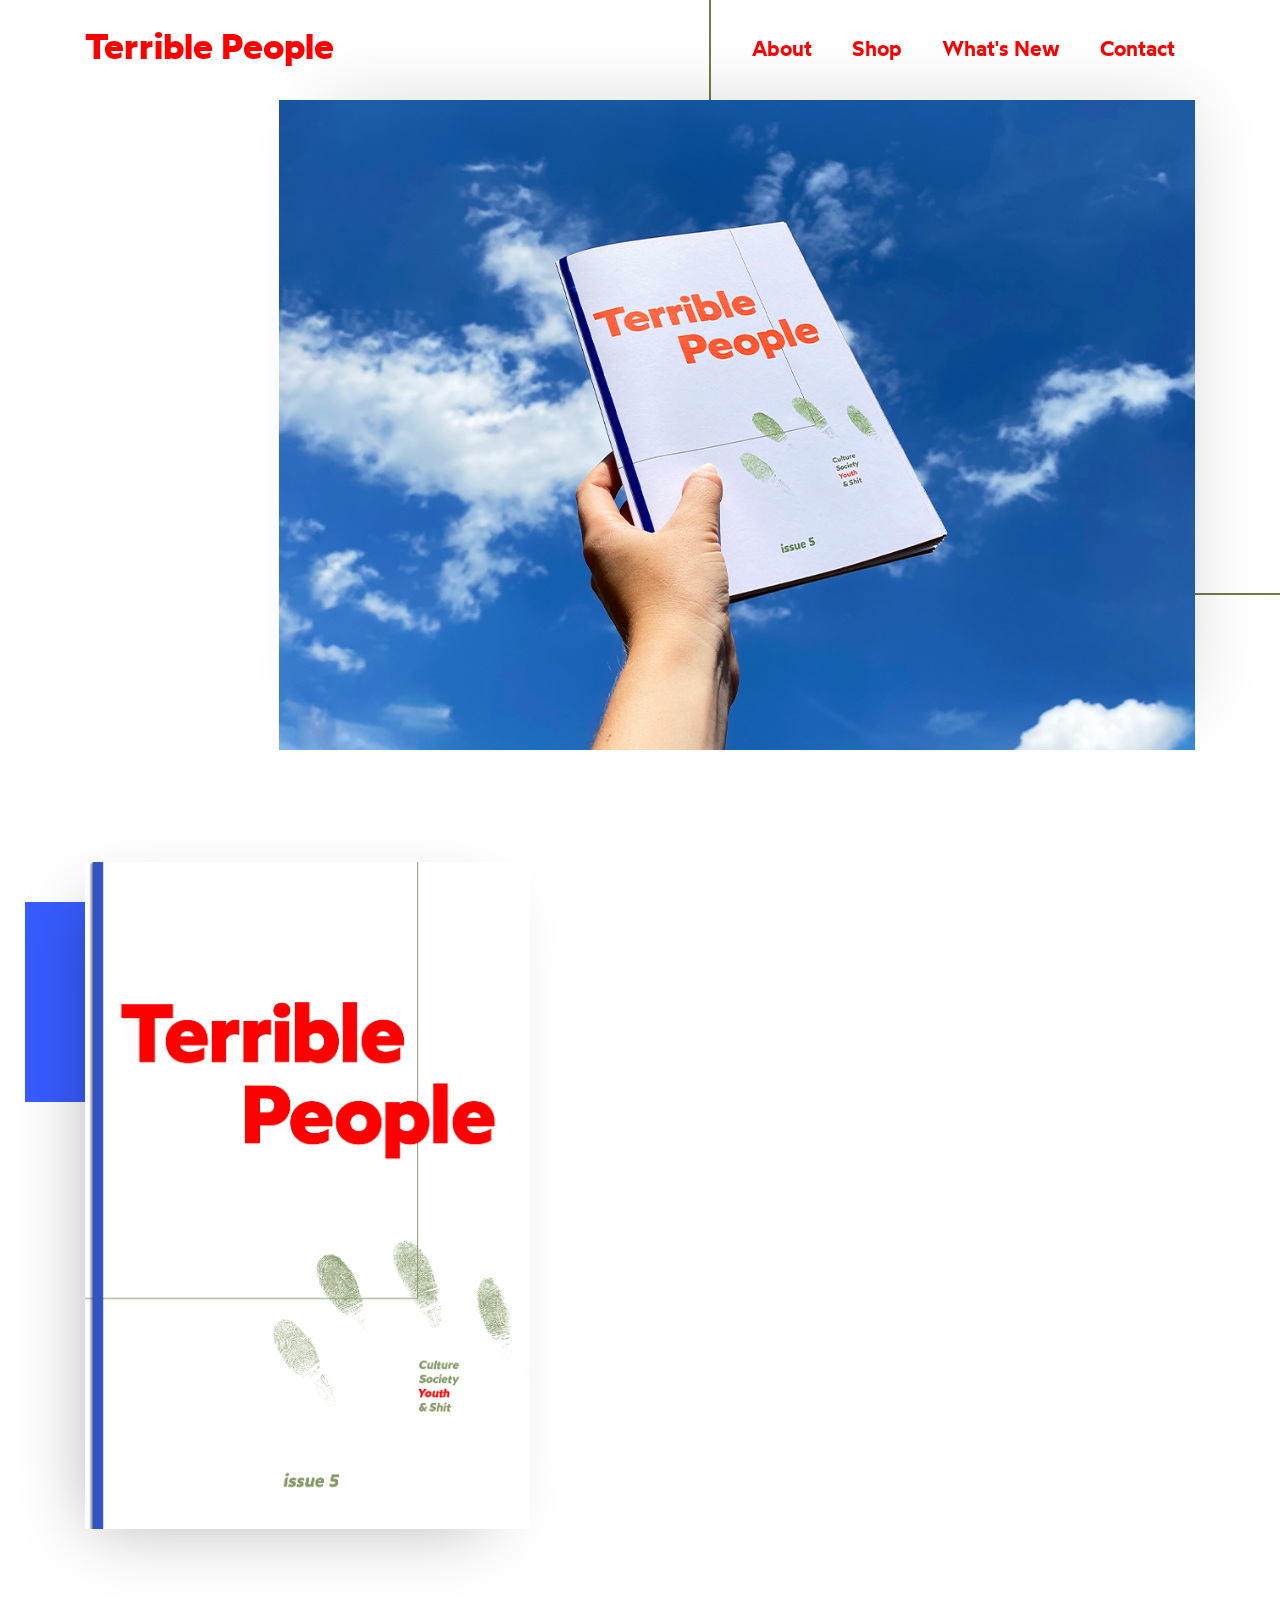
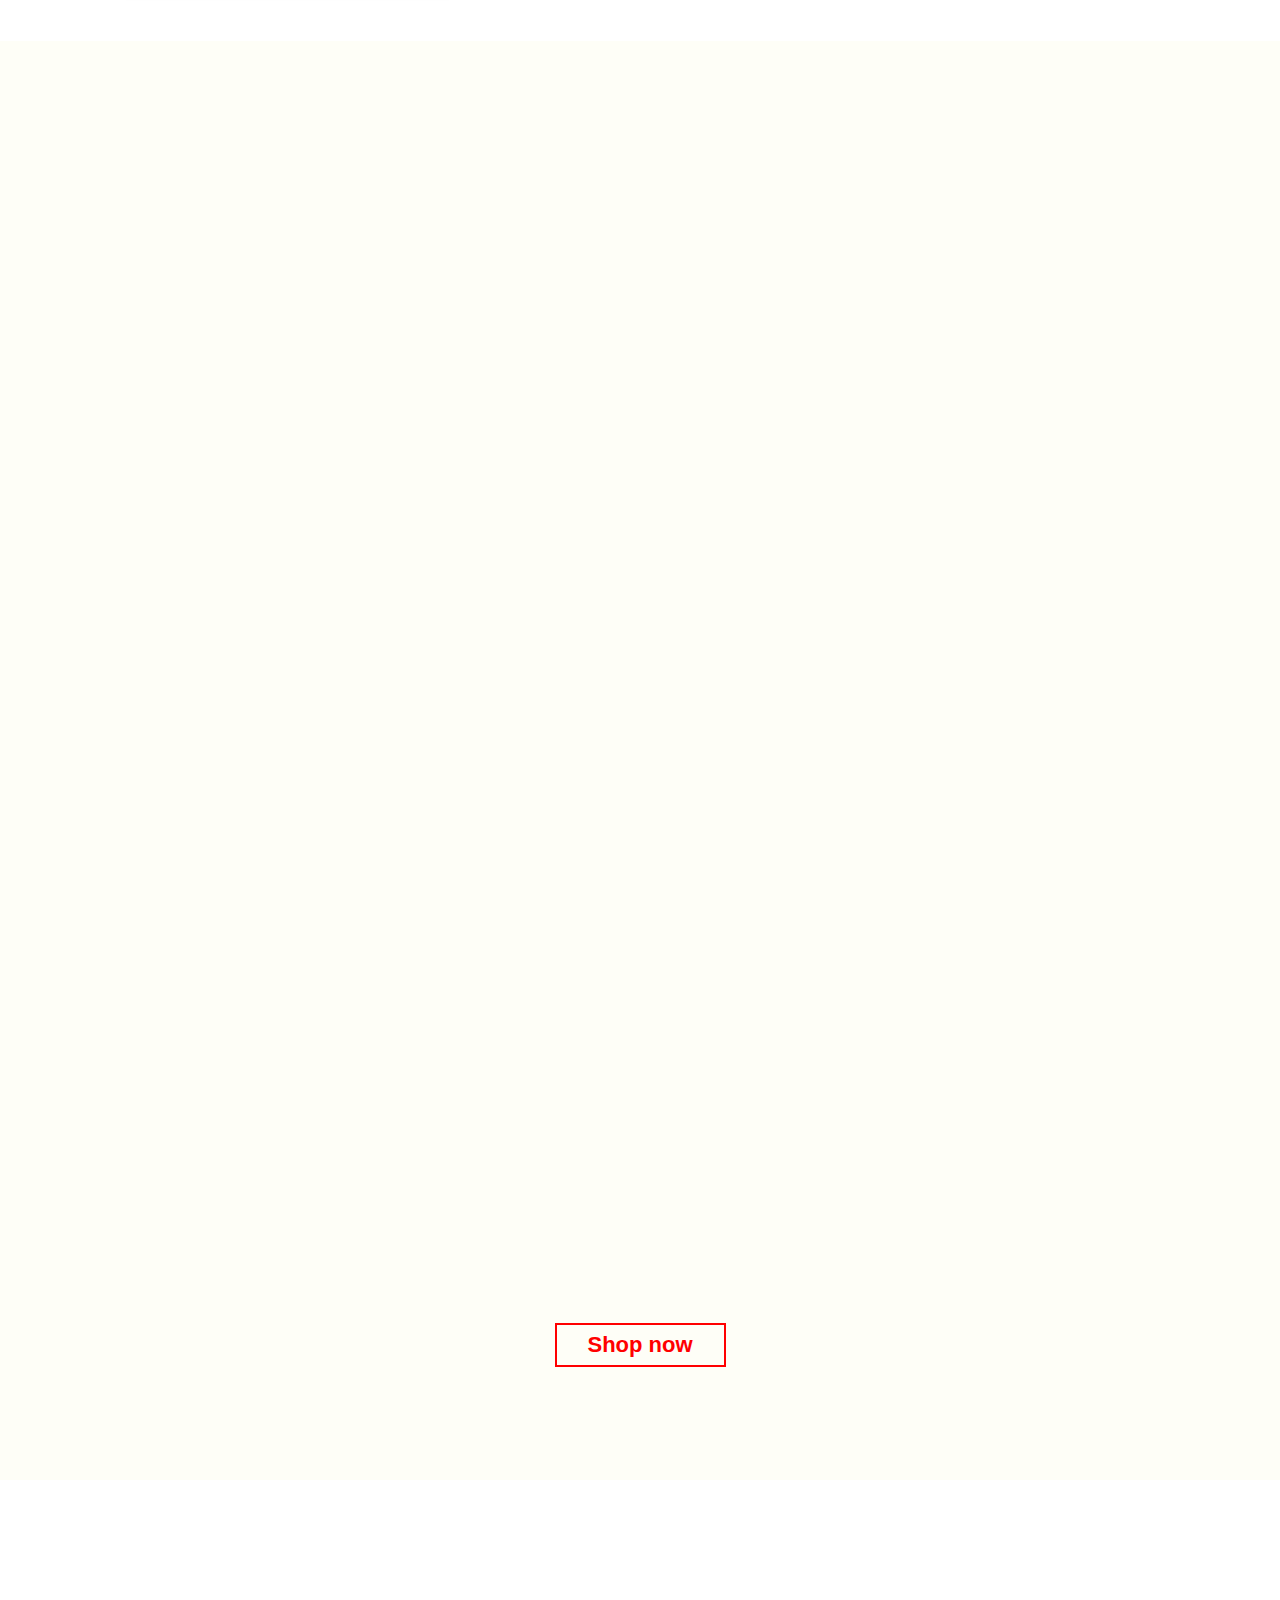
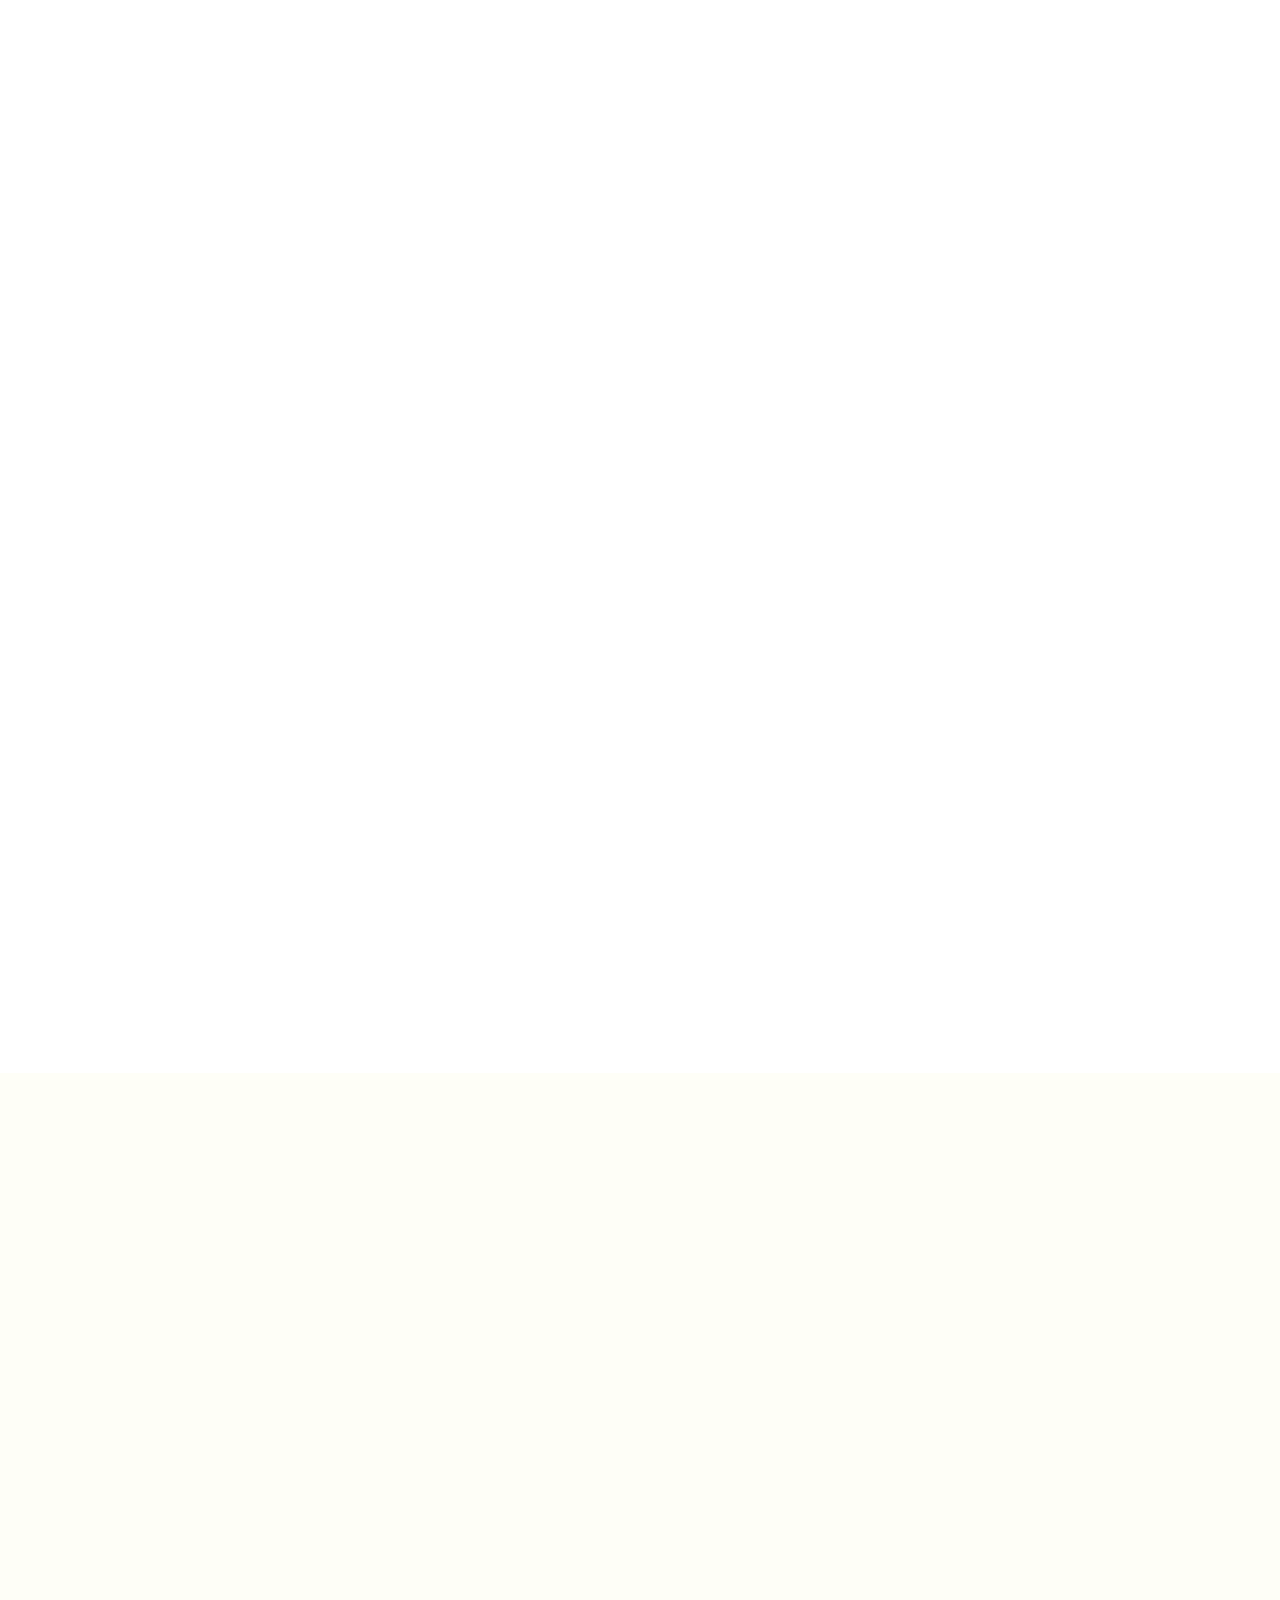
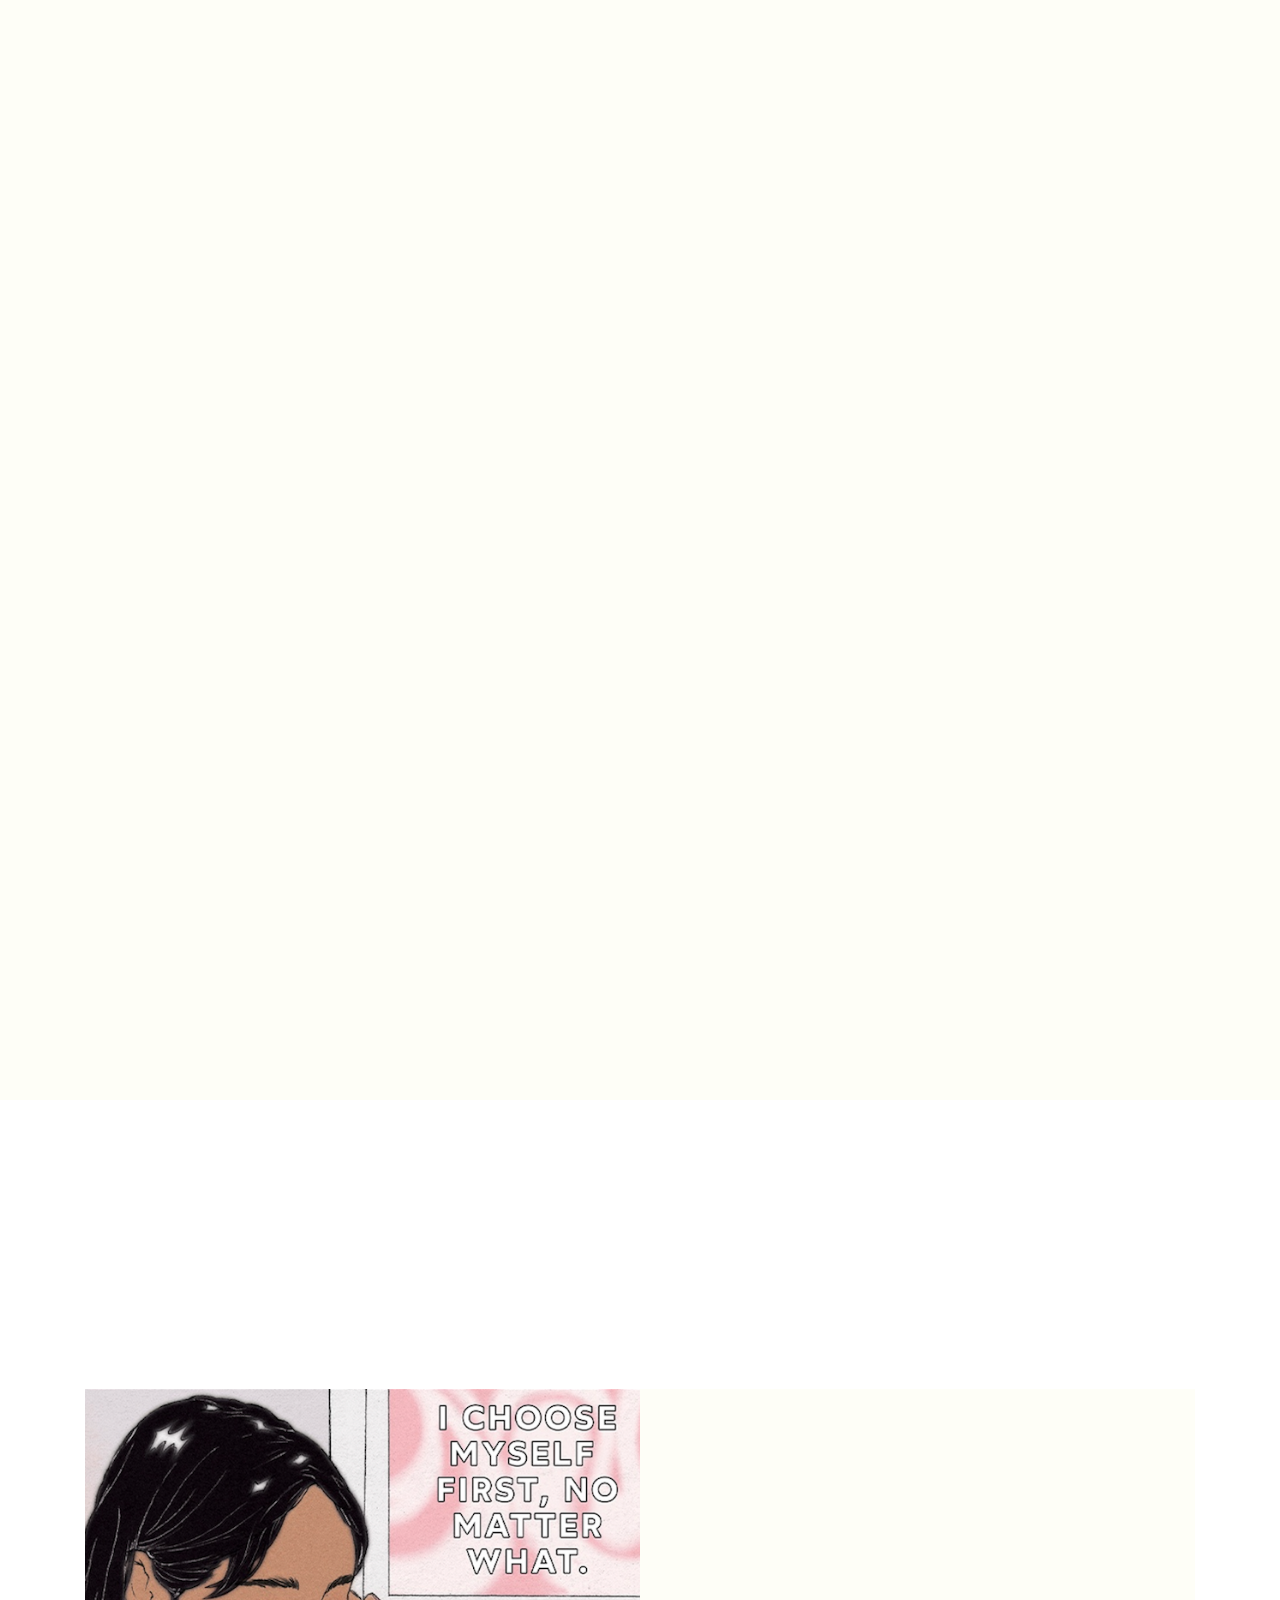
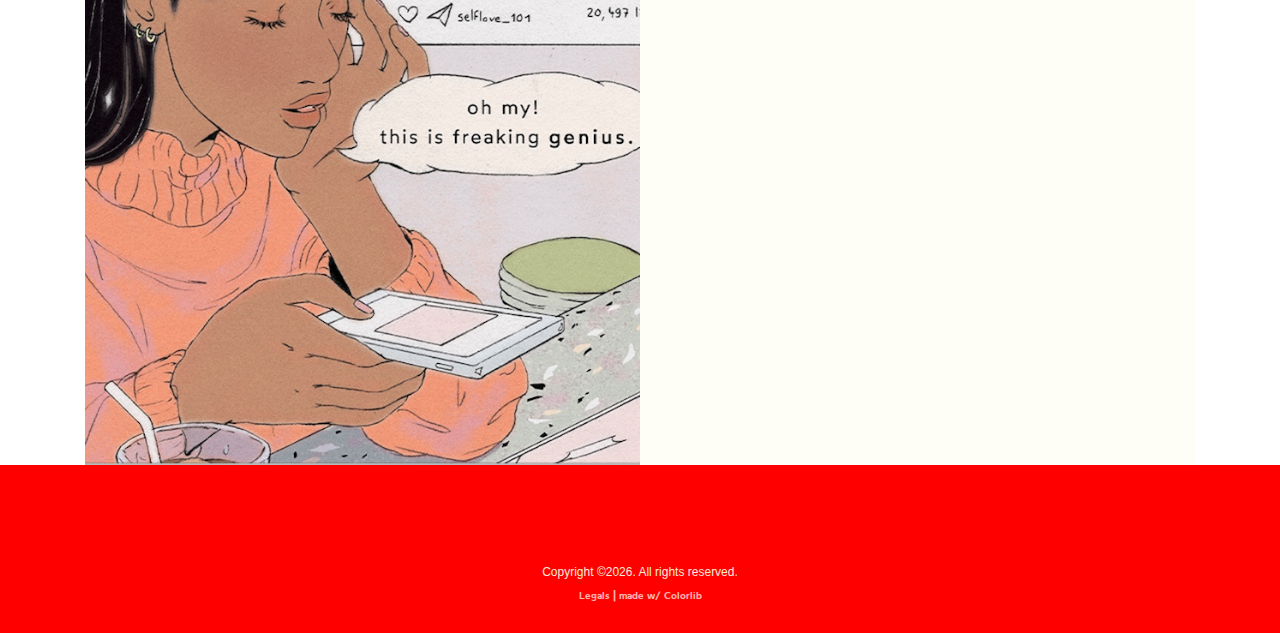
==== commit cb0a40c2: "Static image" ====
--- a/index.html
+++ b/index.html
@@ -131,7 +131,7 @@
     				<div class="img-about img d-flex align-items-start">
     					<div class="overlay"></div>
 	    				<div class="img d-flex align-items-center">
-							 <img src="images/tp5/COVER_TP5_DIGITAL_Rubber-Bands.gif" alt="Terrible People Mag #5" style="width:100%;height:auto;">
+							 <img src="images/tp5/TP5_cover.jpg" alt="Terrible People Mag #5" style="width:100%;height:auto;">
 			
 			
 	    				</div>
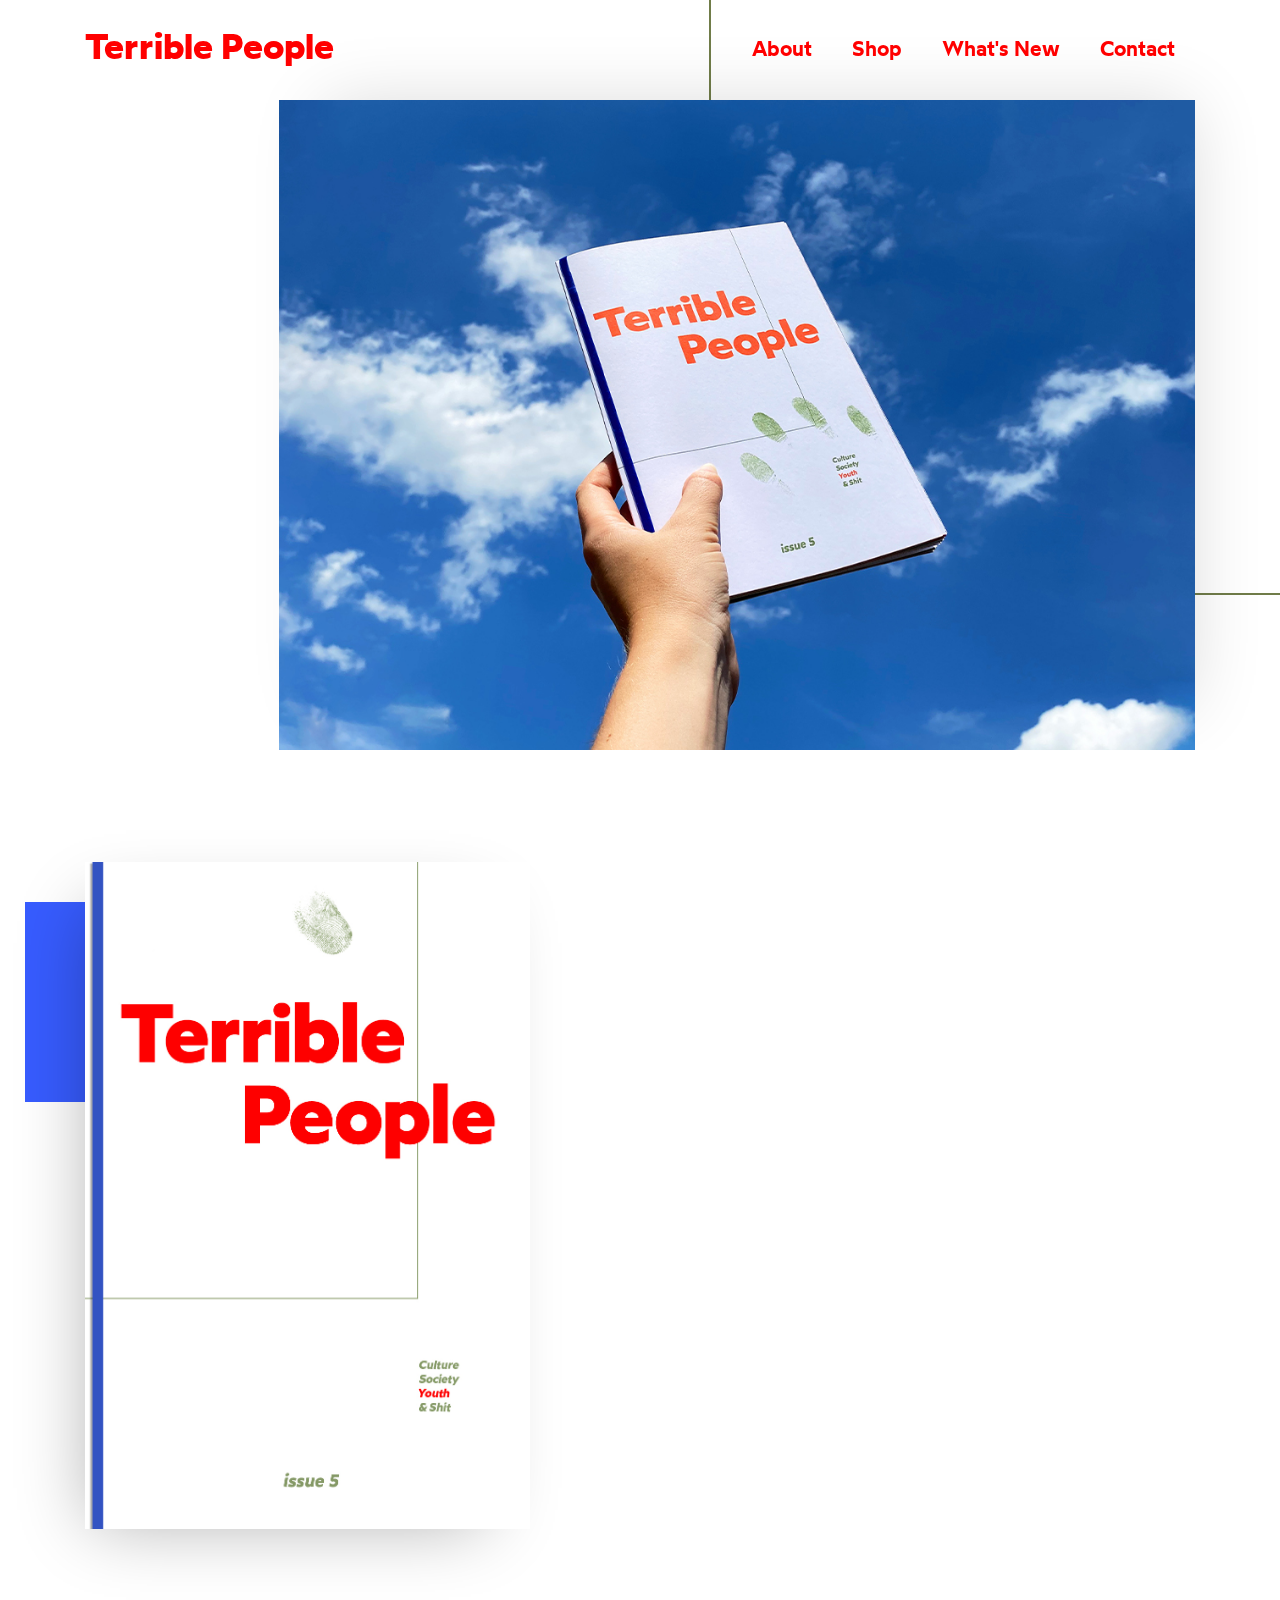
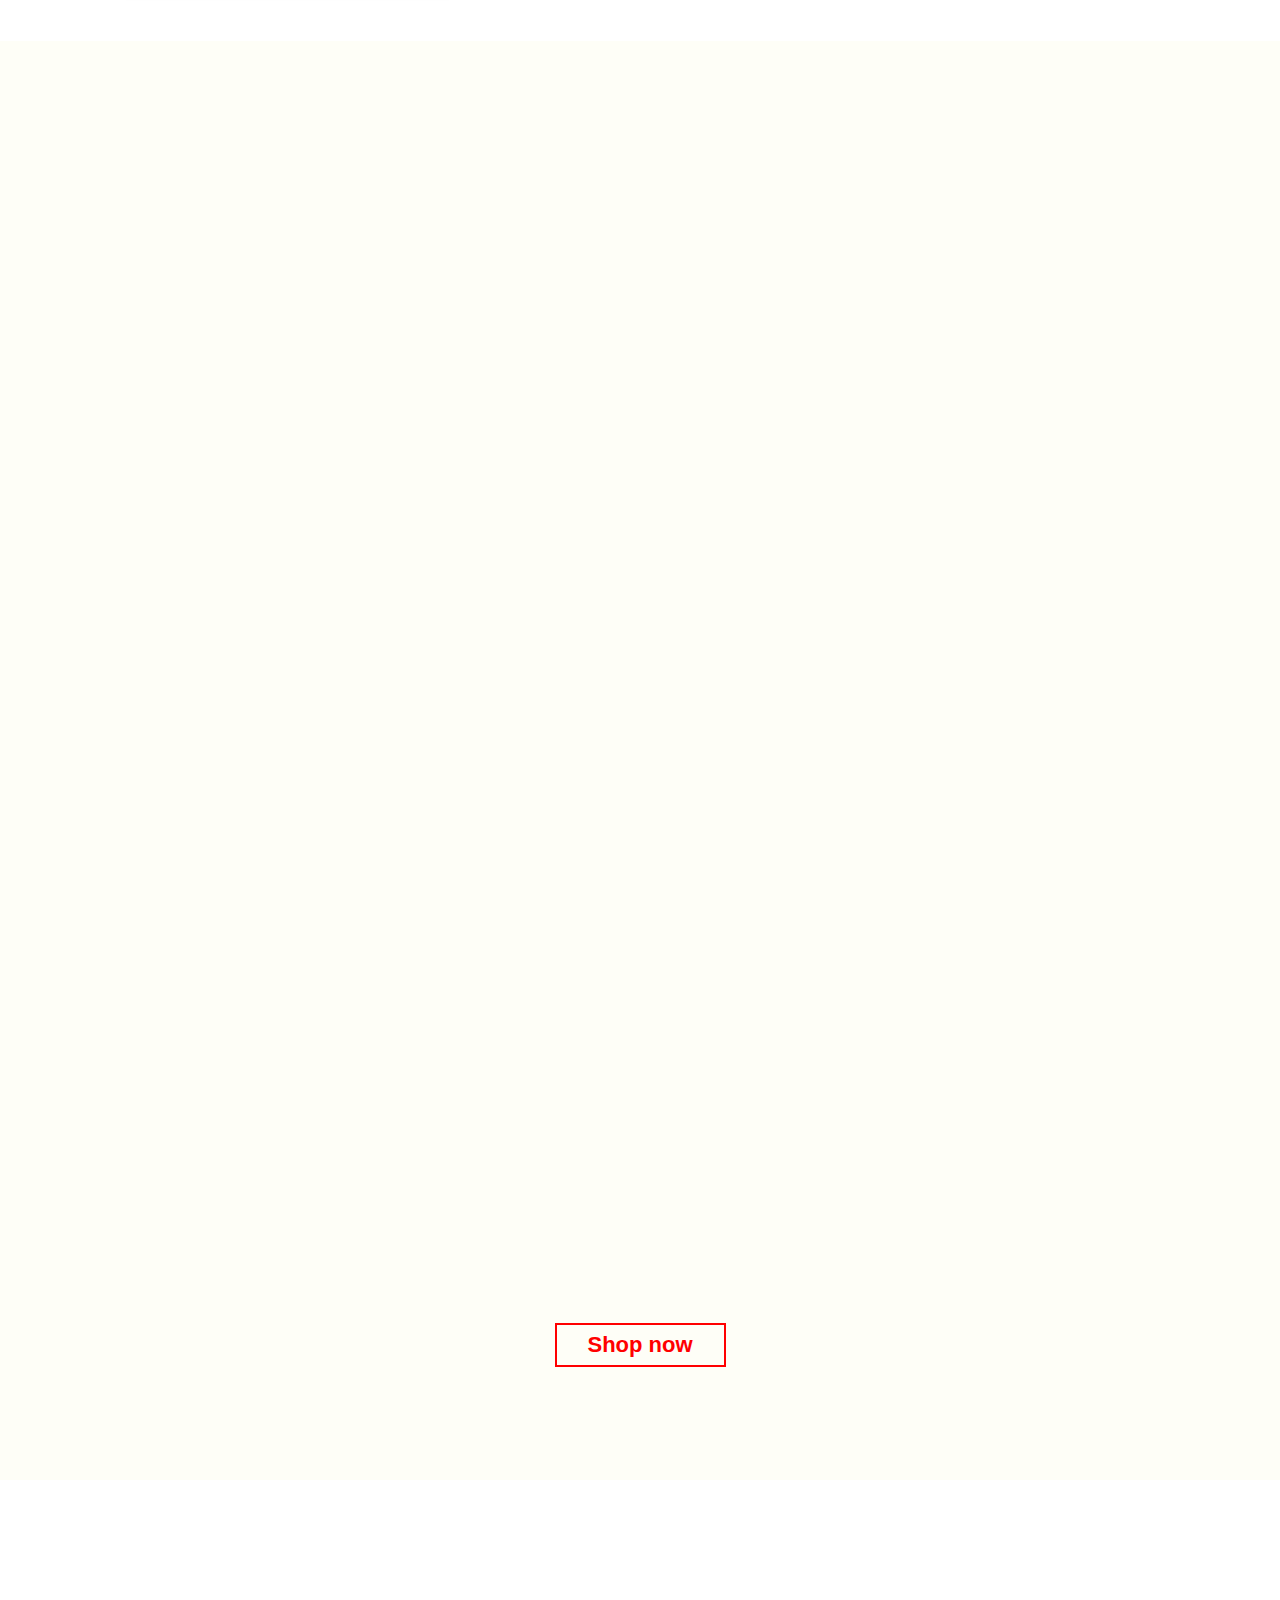
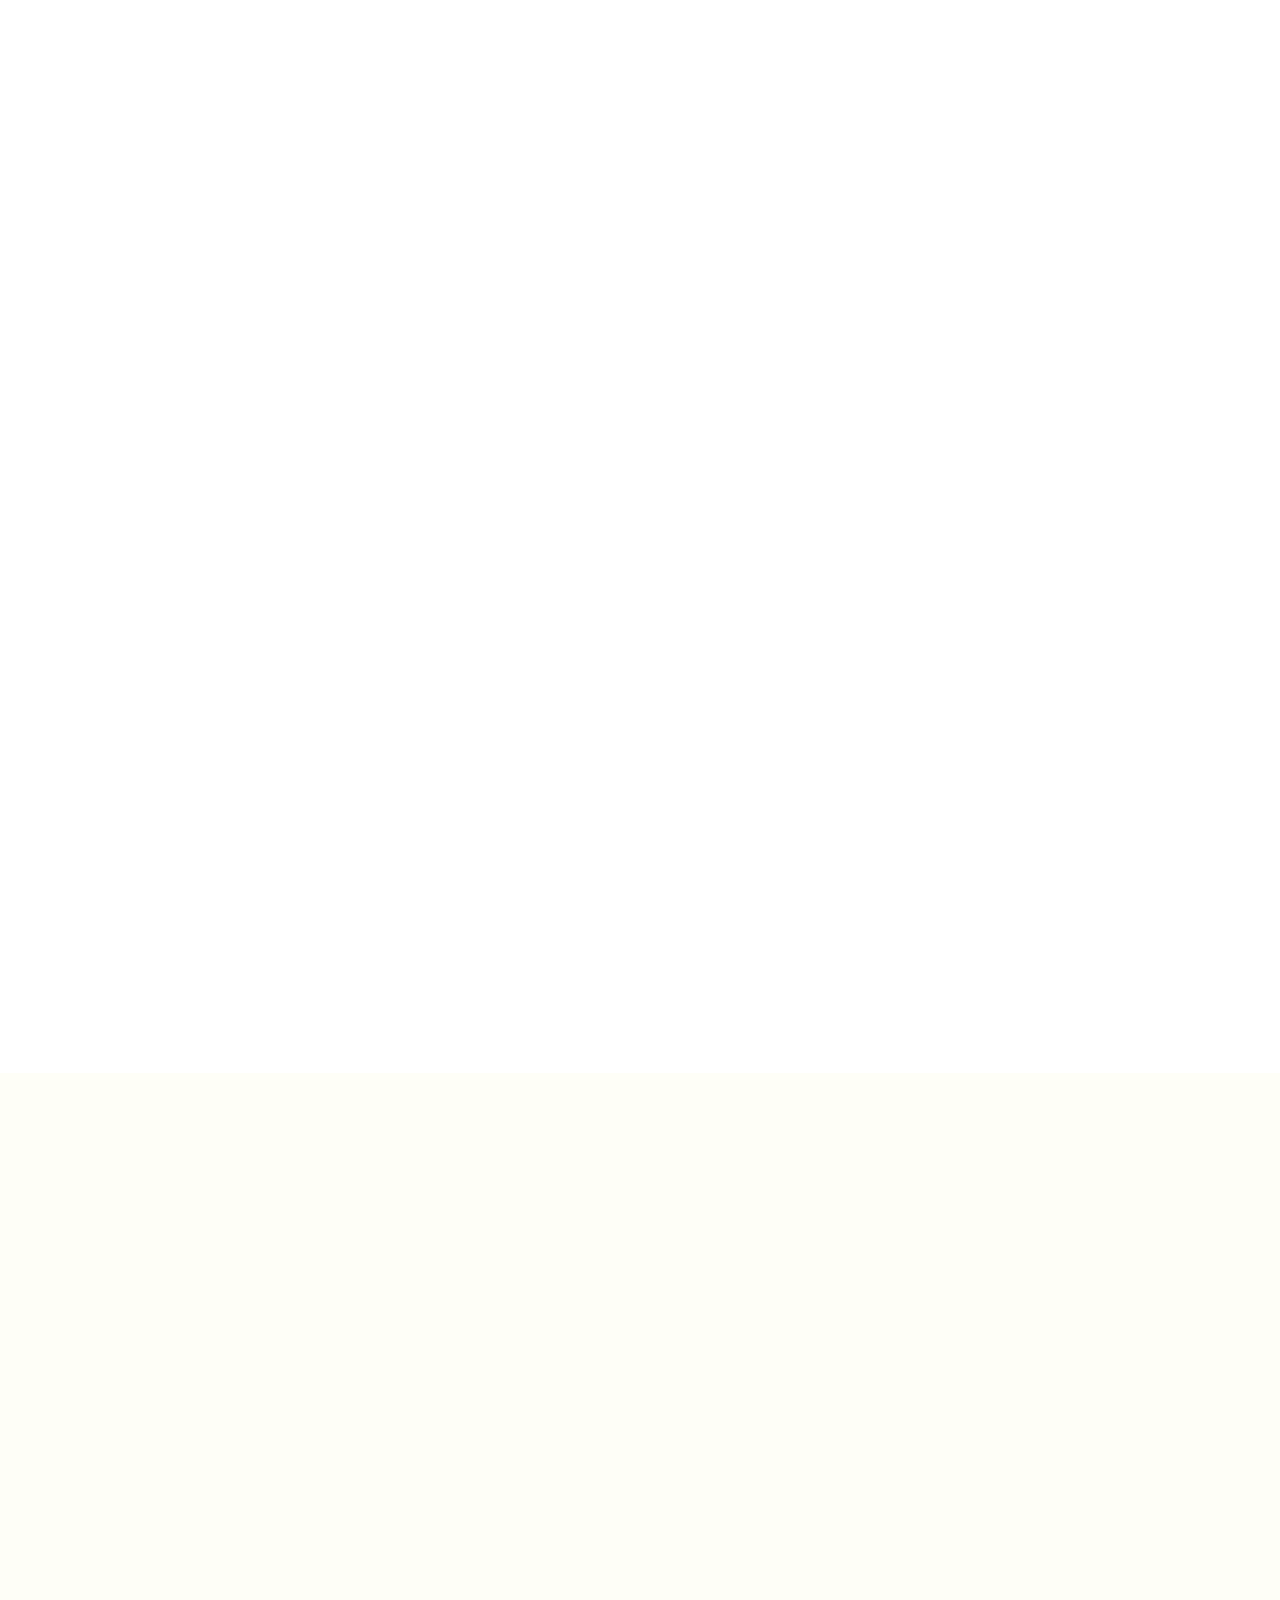
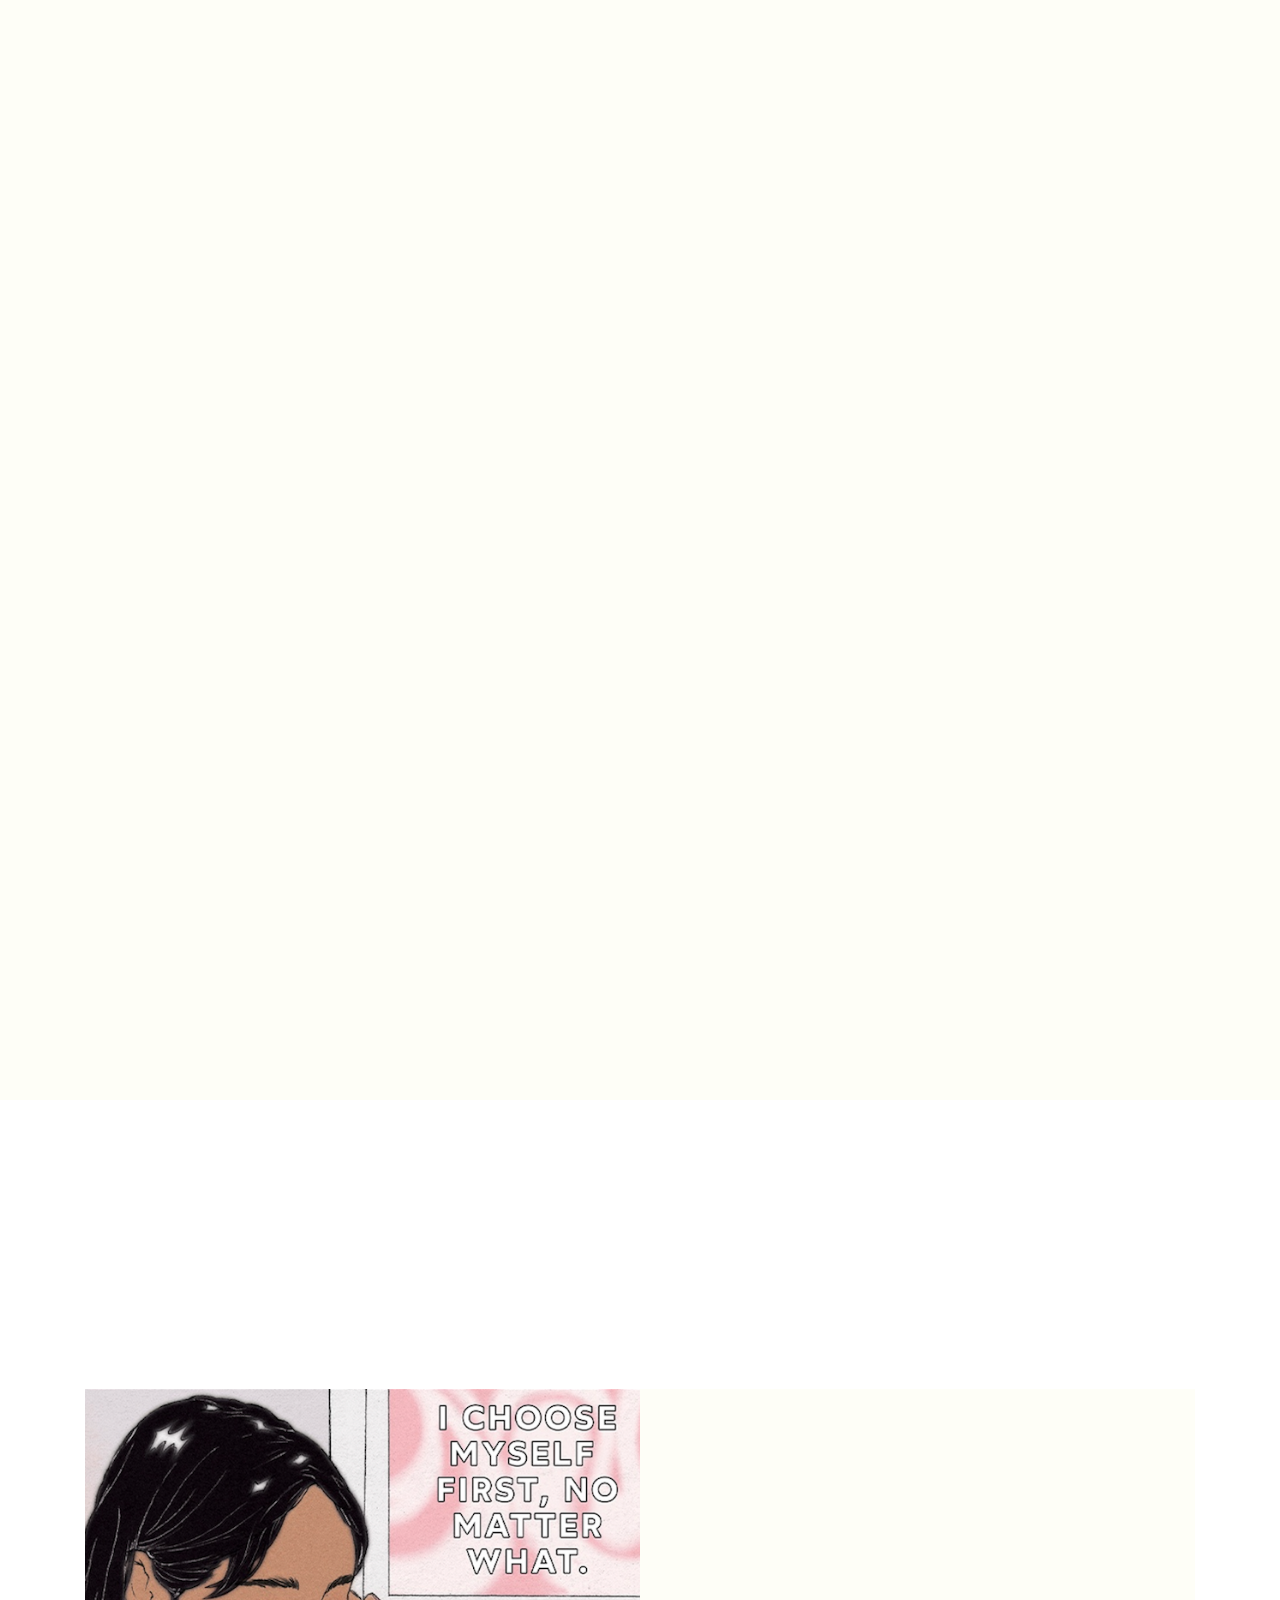
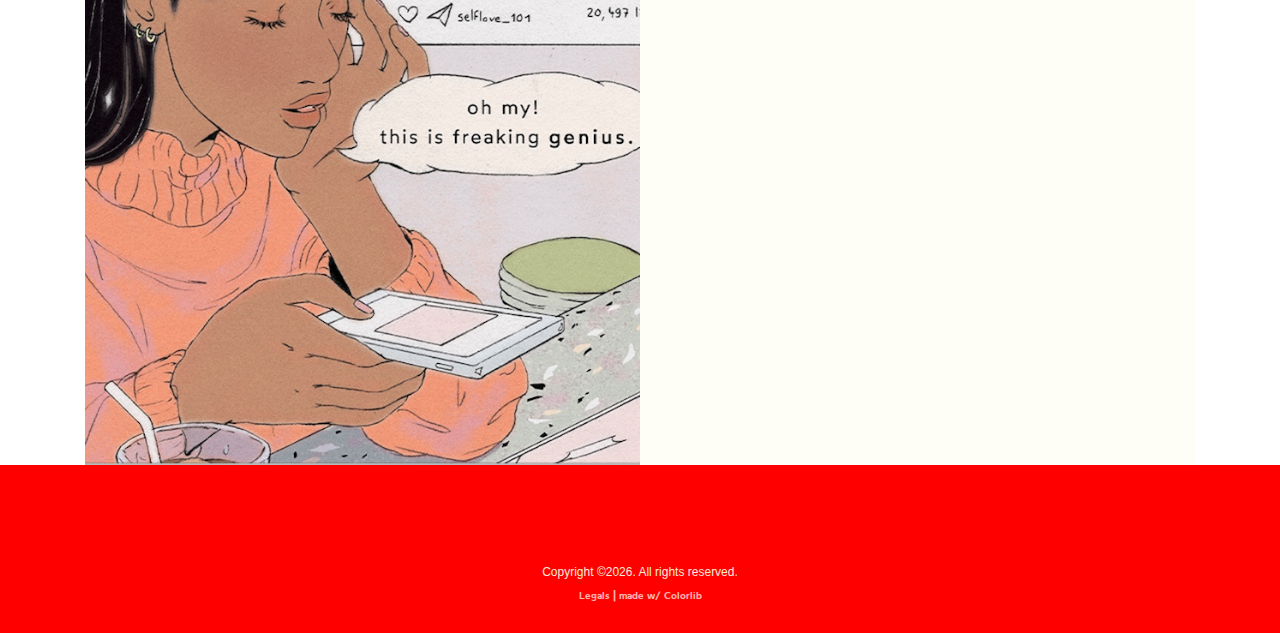
==== commit 45c92fbb: "Test gif cover" ====
--- a/index.html
+++ b/index.html
@@ -131,7 +131,7 @@
     				<div class="img-about img d-flex align-items-start">
     					<div class="overlay"></div>
 	    				<div class="img d-flex align-items-center">
-							 <img src="images/tp5/TP5_cover.jpg" alt="Terrible People Mag #5" style="width:100%;height:auto;">
+							 <img src="images/tp5/TP4_cover.gif" alt="Cover Shot" style="width:100%;height:auto;">
 			
 			
 	    				</div>
--- a/css/style5hp.css
+++ b/css/style5hp.css
@@ -8398,7 +8398,7 @@
         bottom: 0;
         left: 0;
         right: 0;
-        background: #ff0000;
+        background: #707c49;
         opacity: 0; }
 
 
@@ -8424,7 +8424,7 @@
             bottom: 0;
             left: 0;
             right: 0;
-            background: #ff0000;
+            background: #707c49;
             opacity: 0; }
           @media (max-width: 991.98px) {
             .owl-carousel.home-slider .slider-item .slider-text .one-third {
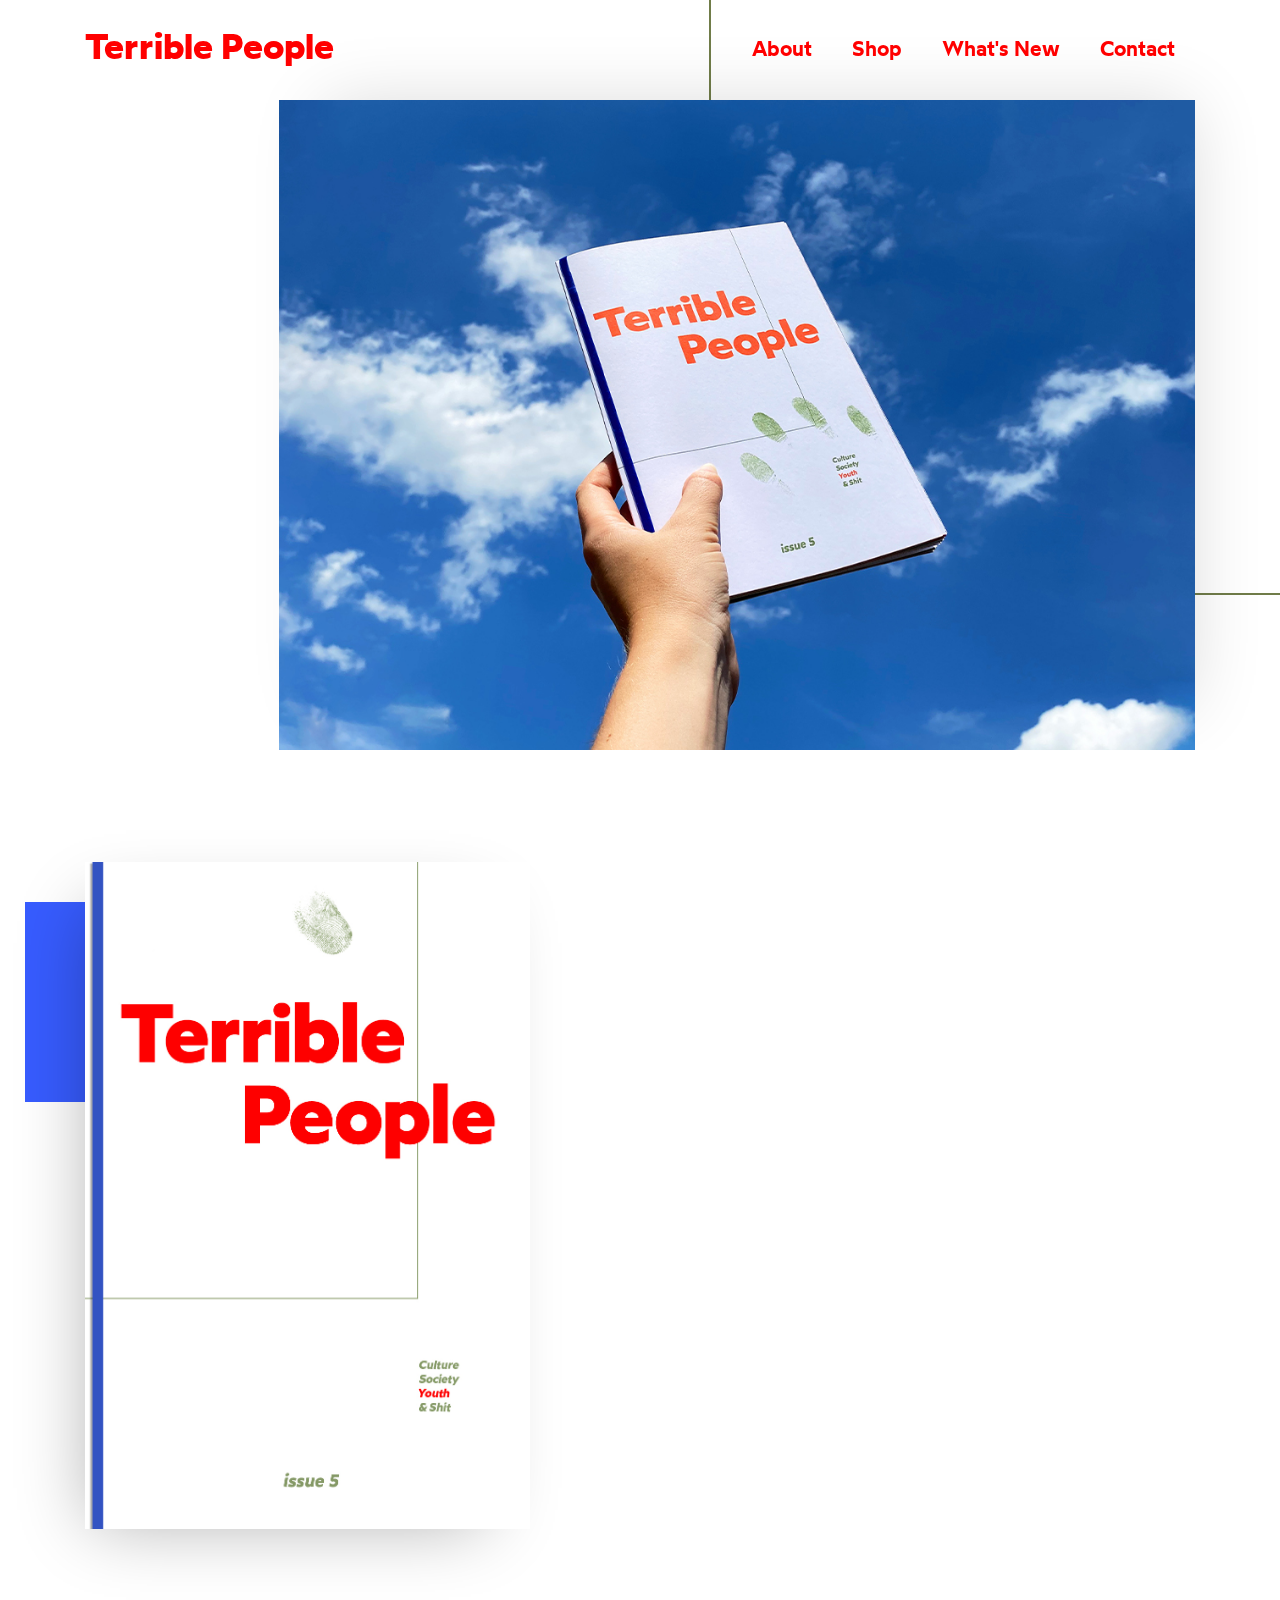
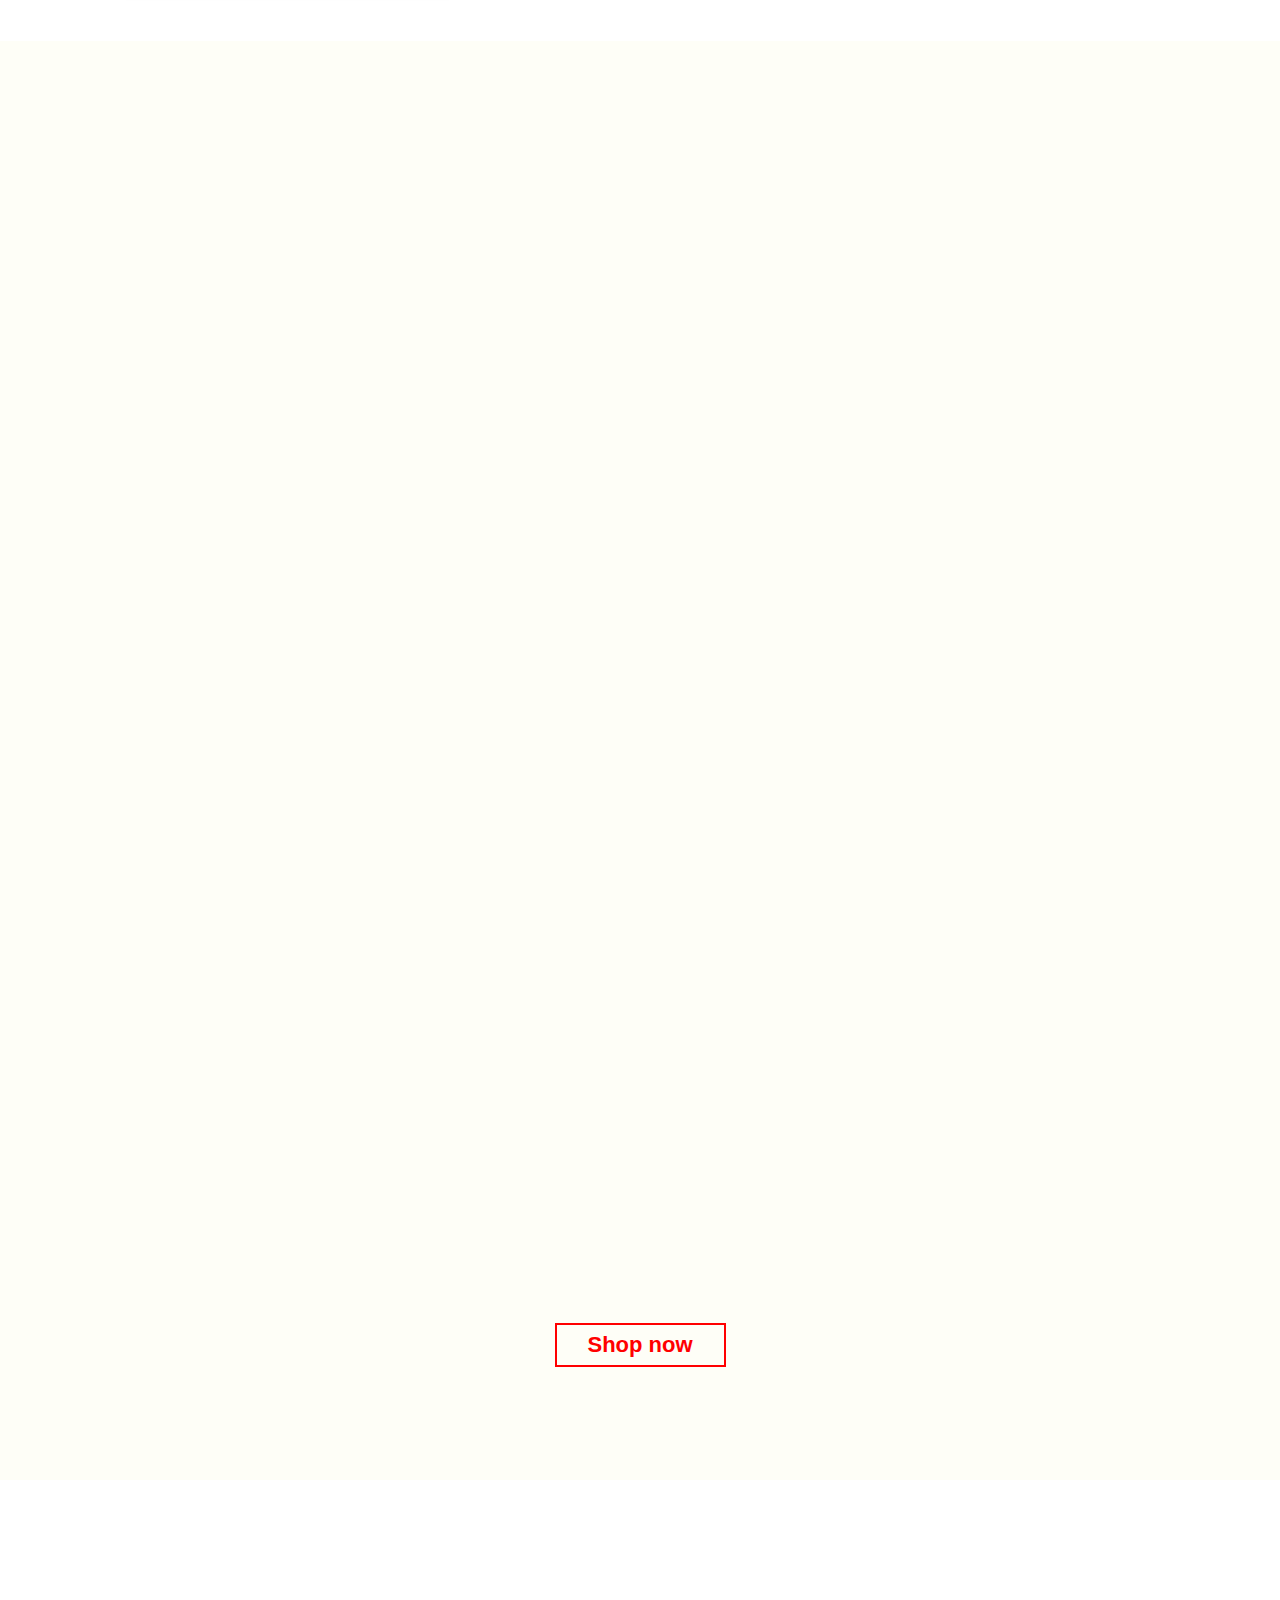
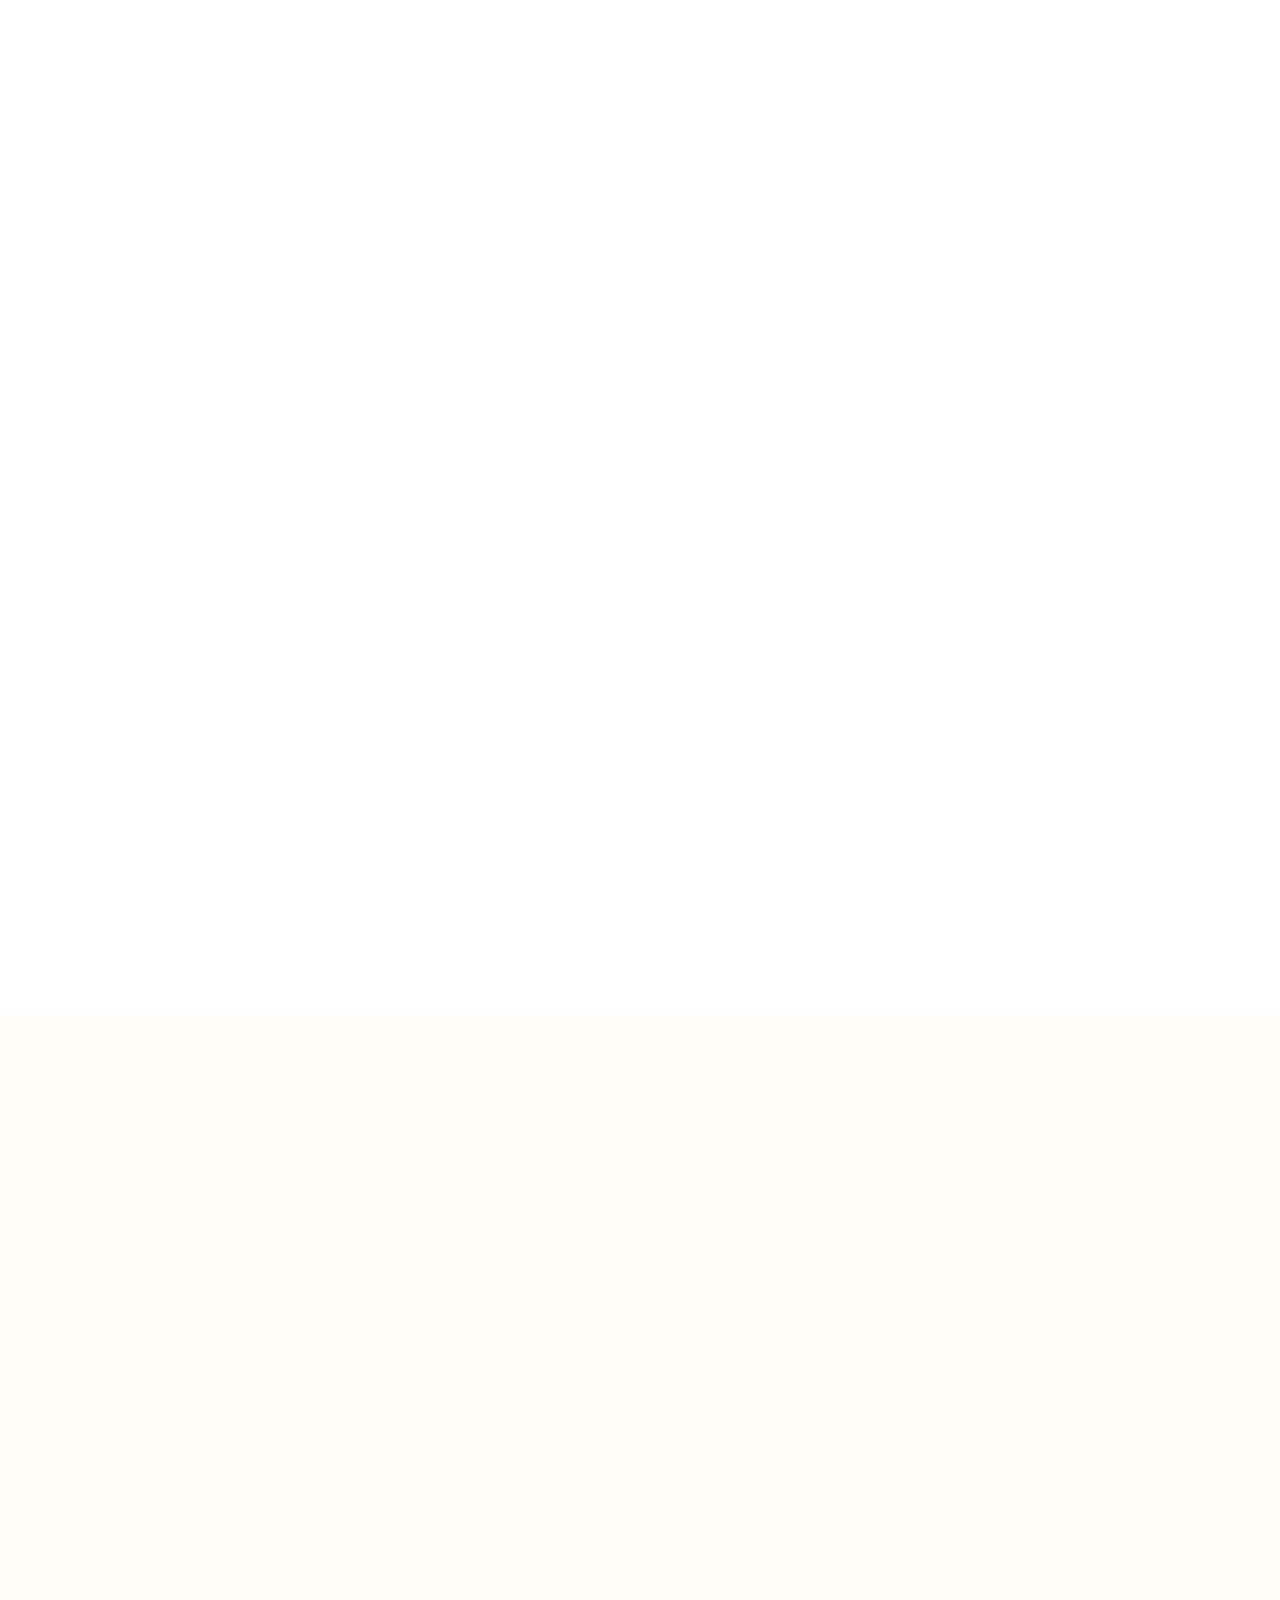
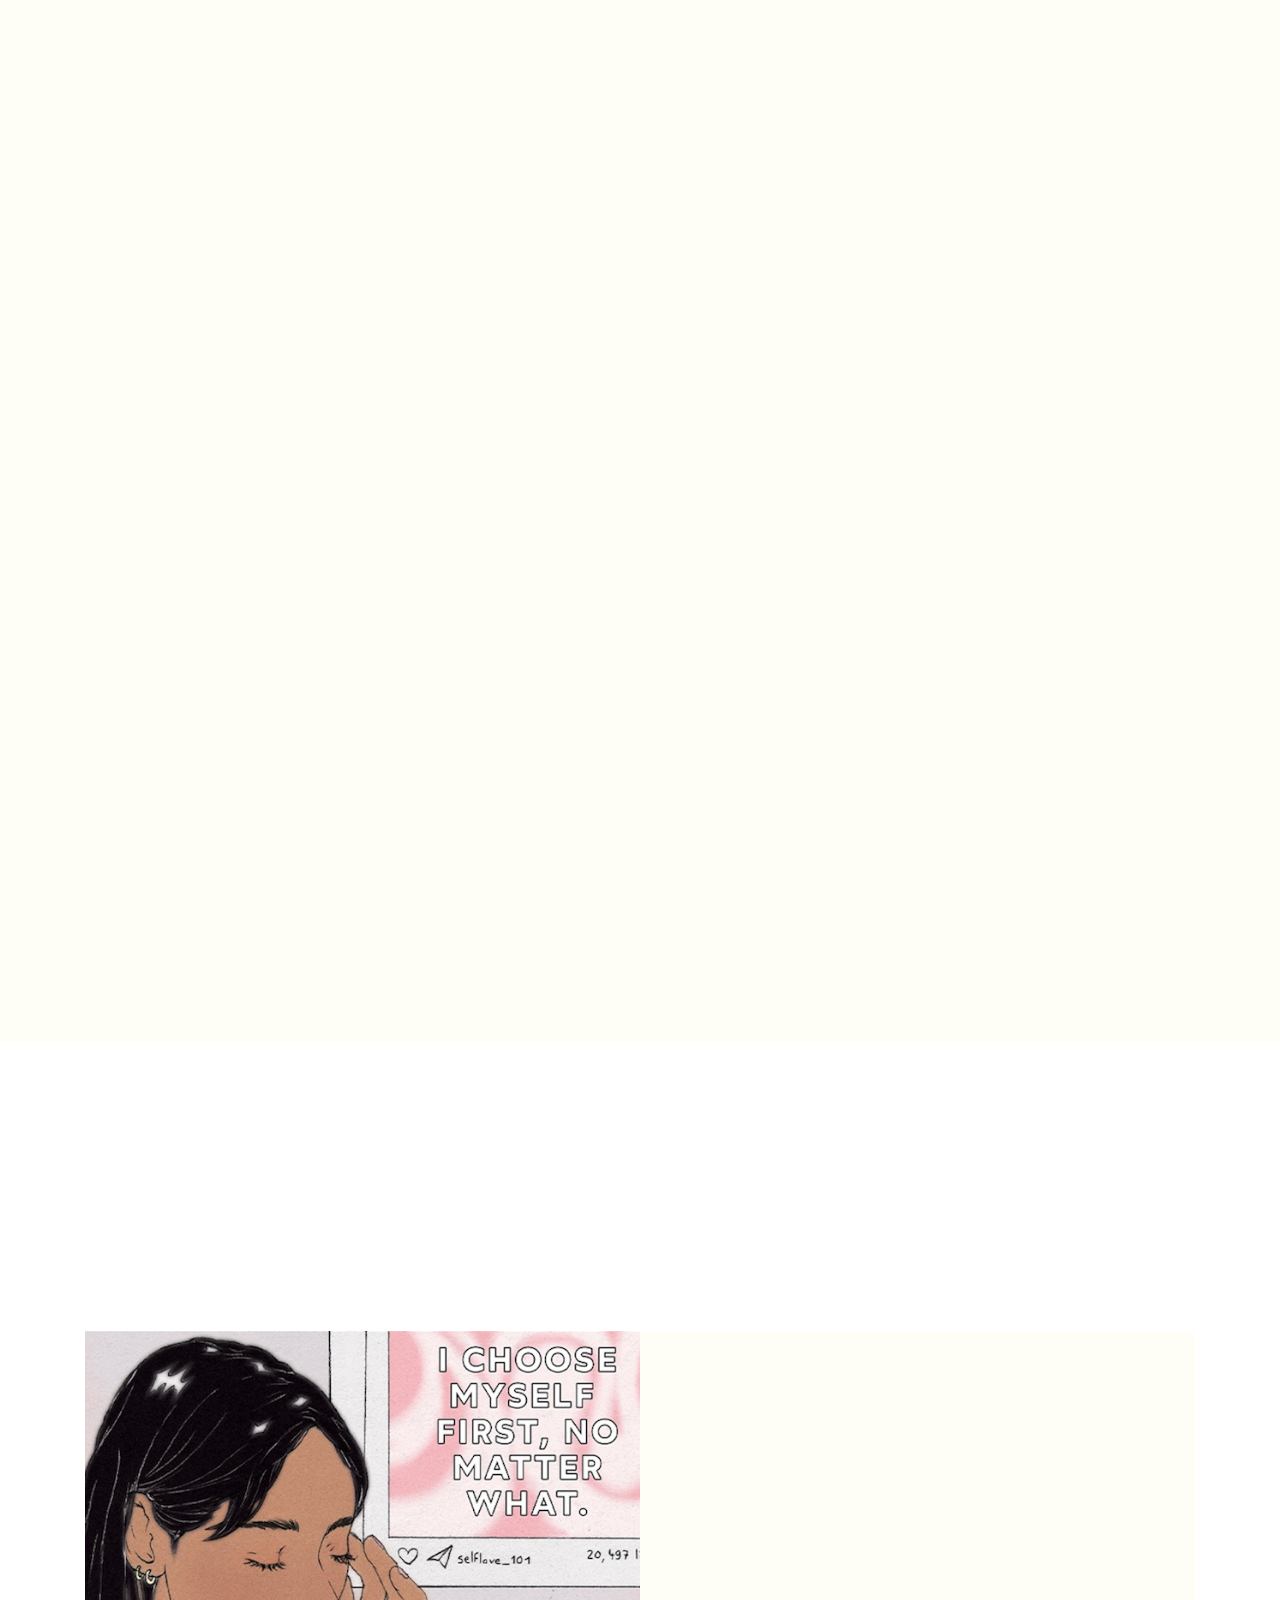
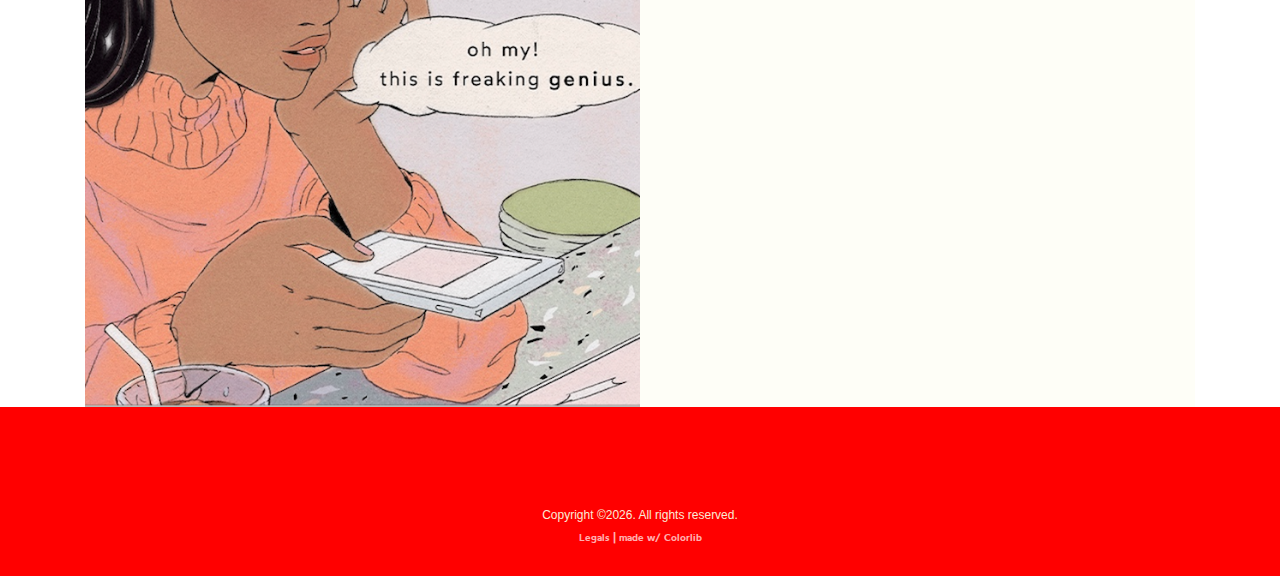
==== commit b400cde6: "Test index update" ====
--- a/index.html
+++ b/index.html
@@ -14,14 +14,14 @@
 	<meta property="og:image:height" content="300">
     <meta property="og:url" content="http://terrible-people.com/">
     <meta name="viewport" content="width=device-width, initial-scale=1, shrink-to-fit=no">
-    
+
 	 <link rel="icon" type="image/png" href="images/tp5/favicon.jpg">
-	  
+
     <link href="https://fonts.googleapis.com/css?family=Poppins:100,200,300,400,500,600,700,800,900" rel="stylesheet">
 
     <link rel="stylesheet" href="css/open-iconic-bootstrap.min.css">
     <link rel="stylesheet" href="css/animate.css">
-    
+
     <link rel="stylesheet" href="css/owl.carousel.min.css">
     <link rel="stylesheet" href="css/owl.theme.default.min.css">
     <link rel="stylesheet" href="css/magnific-popup.css">
@@ -29,21 +29,21 @@
     <link rel="stylesheet" href="css/aos.css">
 
     <link rel="stylesheet" href="css/ionicons.min.css">
-    
+
     <link rel="stylesheet" href="css/flaticon.css">
     <link rel="stylesheet" href="css/icomoon.css">
-	  
+
 	<link rel="stylesheet" href="css/wotfard.css" type="text/css" charset="utf-8" />
     <link rel="stylesheet" href="css/style5hp.css">
-	  
+
 	 <link href="//cdn-images.mailchimp.com/embedcode/slim-10_7.css" rel="stylesheet" type="text/css">
 
-	  
-	  
+
+
   </head>
   <body data-spy="scroll" data-target=".site-navbar-target" data-offset="300">
-	  
-	  
+
+
     <nav class="navbar navbar-expand-lg navbar-dark ftco_navbar bg-dark ftco-navbar-light site-navbar-target" id="ftco-navbar">
 	    <div class="container">
 	      <h1><a class="navbar-brand" href="index.html">Terrible People</a></h1>
@@ -71,7 +71,7 @@
 	          		<div class="overlay"></div>
 	          	</div>
 		          <div class="one-forth d-flex  align-items-center ftco-animate" data-scrollax=" properties: { translateY: '70%' }">
-		          
+
 		          	<div class="text">
 						<h1 class="mb-4 mt-3">Did you ever wonder why?</h1>
 		            </div>
@@ -79,10 +79,10 @@
 	        	</div>
 	        </div>
 	      </div>
-			  
-			  
-	
-   <!-- 
+
+
+
+   <!--
 <div class="slider-item">
 	      	<div class="overlay"></div>
 	        <div class="container">
@@ -91,16 +91,16 @@
 	          		<div class="overlay"></div>
 	          	</div>
 		          <div class="one-forth d-flex  align-items-center ftco-animate" data-scrollax=" properties: { translateY: '70%' }">
-		          
+
 		          	<div class="text">
-					
+
 							<h1m class="mb-4 mt-3"><a href="https://buystufffrom.terrible-people.com">SHOP<span> NOW</span>!</a></h1m>
 		            </div>
 		          </div>
 	        	</div>
 	        </div>
 	      </div>
-			  
+
 
  EDIT <div class="slider-item">
 	      	<div class="overlay"></div>
@@ -110,7 +110,7 @@
 	          		<div class="overlay"></div>
 	          	</div>
 		          <div class="one-forth2 d-flex align-items-center ftco-animate" data-scrollax=" properties: { translateY: '70%' }">
-		          	
+
 		          	<div class="text">
 			            <h1m class="mb-4 mt-3" style="font-size: 5.5rem;">Terrible<br> People</h1m>
 			            <p><a href="#projects-section" class="btn-custom">SHOP NOW</a></p>
@@ -119,9 +119,9 @@
 	        	</div>
 	        </div>
 	      </div> -->
-			  
-			  
-		</div>	   
+
+
+		</div>
     </section>
 
     <section class="ftco-about ftco-counter img ftco-section" id="about-section">
@@ -131,14 +131,14 @@
     				<div class="img-about img d-flex align-items-start">
     					<div class="overlay"></div>
 	    				<div class="img d-flex align-items-center">
-							 <img src="images/tp5/TP4_cover.gif" alt="Cover Shot" style="width:100%;height:auto;">
-			
-			
+							 <img src="images/tp5/COVER_TP5_DIGITAL_Rubber-Bands.gif" alt="Terrible People Mag #5" style="width:100%;height:auto;">
+
+
 	    				</div>
     				</div>
     			</div>
 
-				
+
     			<div class="col-md-6 col-lg-7 pl-lg-5 py-5">
     				<div class="row justify-content-start pb-3">
 		          <div class="col-md-12 heading-section ftco-animate">
@@ -147,7 +147,7 @@
 					  <p>In our <a style="font-weight: bold; color: #ff0000">Youth issue</a> we’re speaking about those so-called lazy, good for nothing teenagers, who don’t get their asses off the sofa. So let this sarcastic and taunting issue show you the darker sides in all of us.</p>
 		          </div>
 		        </div>
-		  
+
 	          <div class="counter-wrap ftco-animate d-flex mt-md-3">
               <div class="text p-4 pr-5 bg-primary">
               	<p class="mb-0">
@@ -157,12 +157,12 @@
               </div>
 	          </div>
 	        </div>
-        </div>		
+        </div>
     	</div>
 
     </section>
-	
- 
+
+
 
     <section class="ftco-section ftco-project bg-light" id="projects-section">
     	<div class="container">
@@ -176,14 +176,14 @@
     			<div class="col-md-8">
 					<a href="https://buystufffrom.terrible-people.com/product/collection-pack">
     				<div class="project img ftco-animate img-2 d-flex justify-content-center align-items-center" style="background-image: url(images/tp5/collectionpack.jpg);" href="https://buystufffrom.terrible-people.com/product/collection-pack">
-						
+
     					<div class="overlay"></div>
 	    				<div class="text text-center p-4">
 	    					<h3>Collection Pack</h3>
 	    				</div>
     				</div></a>
     			</div>
-				
+
     			<div class="col-md-4">
     				<div class="row">
     					<div class="col-md-12">
@@ -224,7 +224,7 @@
 	    				</div></a>
     				</div>
   				</div>
-				
+
 					<div class="col-md-4">
     				<div class="project img ftco-animate d-flex justify-content-center align-items-center" style="background-image: url(images/tp4/issue3.jpg);">
 						<a href="https://buystufffrom.terrible-people.com/product/issue3">
@@ -238,8 +238,8 @@
     		</div>
     	</div>
     </section>
-	  
-	  
+
+
 	  	<section class="ftco-section" id="skills-section">
 			<div class="container">
 			<div class="row justify-content-center pb-5">
@@ -250,70 +250,65 @@
         </div>
 
 
-				
-				
+
+
         <div class="rowstockist">
-			
+
 					<div class="col-md-4 text-center d-flex ftco-animate">
 						<div class="services-1">
 							<div class="desc">
-								
+
 								<h3 class="mb-4">Canada</h3>
 								<p>Dans l'Espace | Montréal
 								<br></p>
 								<br>
-								
+
 
 								<h3 class="mb-4">Germany</h3>
 								<p>Do you read me?! | Berlin
 								<br><a href="https://www.rosa-wolf.com" target="_blank">Rosa Wolf | Berlin</a>
 								<br><a href="https://gudbergnerger.com" target="_blank">Gudberg Nerger | Hamburg</a>
 								<br>Superjuju | Stuttgart
-								<br>&mags | Stuttgart
-								<br></p>
-								<br>
-								
+								<br></p>
+								<br>
+
 								<h3 class="mb-4">Italy</h3>
 								<p>Edicola 518 | Perugia
-								<br>Edicola Romano Piero | Rome
 									<br><a href="https://www.frabsmagazines.com" target="_blank">Frab's Magazines & More | Forlì</a>
 								</p>
 								<br>
-								
+
 								<h3 class="mb-4">Portugal</h3>
 								<p><a href="https://www.underthecover.pt" target="_blank">Under the Cover | Lisbon</a>
 								<br>Hello, Kristof | Lisbon
 								<br></p>
 								<br>
-								
+
 							</div>
 						</div>
 					</div>
-			
-			
-			
+
+
+
 					<div class="col-md-4 text-center d-flex ftco-animate">
 						<div class="services-1">
 							<div class="desc">
-								
+
 								<h3 class="mb-4">England</h3>
 								<p class="meta"><a href="https://magculture.com" target="_blank">MagCulture | London</a>
 								<br><a href="https://magma-shop.com" target="_blank">Magma | London</a>
-								<br>White Circ | London
 								<br>Village | Leeds
-								<br><a href="https://magma-shop.com" target="_blank">Magma | Manchester</a>
-
 									<br></p>
 									<br>
-								
+
 								<h3 class="mb-4">Greece</h3>
 								<p>Neon Raum | Athens
 								<br></p>
 								<br>
 
-						
-							
-								
+
+
+
 								<h3 class="mb-4">Ireland</h3>
 								<p>The Library Project | Dublin
 								</p>
@@ -321,58 +316,57 @@
 
 								<h3 class="mb-4">Spain</h3>
 								<p><a href="https://www.chandal.tv/collections/revistas" target="_blank">Chandal | Barcelona</a>
-									<br>House of Rowdy | Barcelona
-								<br></p>
-								<br>
-								
+								<br></p>
+								<br>
+
 								<h3 class="mb-4">United States of America</h3>
 								<p>Skylight Books | Los Angeles
 								<br></p>
-																
+
 							</div>
 						</div>
 					</div>
-			
+
 			<div class="col-md-4 text-center d-flex ftco-animate">
 						<div class="services-1">
 							<div class="desc">
-								
+
 								<h3 class="mb-4">France</h3>
 								<p>Show Show | Nantes
 								<br><a href="https://cahiercentral.com/shop/" target="_blank">Cahier Central | Paris</a>
 								<br>Librairie sans titre | Paris</p>
 								<br>
-								
-								
+
+
 								<h3 class="mb-4">Hong Kong</h3>
 								<p>Kubrick | Hong Kong
 								<br></p>
 								<br>
-								
-								
+
+
 								<h3 class="mb-4">Netherland</h3>
 								<p><a href="https://www.athenaeum.nl/magazines/" target="_blank">Athaneum Nieuwscentrum | Amsterdam</a>
 								</p>
 								<br>
 
-								
-
-								
+
+
+
 								<h3 class="mb-4">Sweden</h3>
 								<p><a href="https://papercutshop.se" target="_blank">Papercut | Stockholm</a>
 								<br></p>
 								<br>
-								
+
 								<h3 class="mb-4">Taiwan</h3>
 								<p><a href="https://pon-ding.com/" target="_blank">Pon-Ding | Taipei</a>
 								<br></p>
-								
+
 
 							</div>
 						</div>
 					</div>
-					
-			
+
+
 				</div>
 			</div>
 		</section>
@@ -387,7 +381,7 @@
           </div>
         </div>
         <div class="row d-flex">
-		
+
 		<div class="col-md-41 d-flex ftco-animate">
           	<div class="blog-entry">
               <a href="https://www.stackmagazines.com/art-design/an-ode-to-bitching/" class="block-20" style="background-image: url('images/tp4/press/stack.jpg');">
@@ -402,10 +396,10 @@
               </div>
             </div>
           </div>
-			
-			
-	
-			
+
+
+
+
 			<div class="col-md-41 d-flex ftco-animate">
           	<div class="blog-entry">
               <a href="https://www.arts.ac.uk/colleges/london-college-of-communication/stories/bookshelf-picks-annie-masciave-on-zines,-aesthetics-and-photography" class="block-20" style="background-image: url('images/tp4/press/ual_black.jpg');">
@@ -420,7 +414,7 @@
               </div>
             </div>
           </div>
-			
+
 			<div class="col-md-41 d-flex ftco-animate">
           	<div class="blog-entry">
               <a href="https://www.frabsmagazines.com/en/blogs/frabs-blog/terrible-people" class="block-20" style="background-image: url('images/tp4/press/frabs_logo.jpg');">
@@ -435,7 +429,7 @@
               </div>
             </div>
           </div>
-			
+
 			<div class="col-md-41 d-flex ftco-animate">
           	<div class="blog-entry">
               <a href="https://www.stackmagazines.com/update/stack-awards-2019-best-use-of-illustration/" class="block-20" style="background-image: url('images/press8.jpg');">
@@ -450,8 +444,8 @@
               </div>
             </div>
           </div>
-			
-			
+
+
           <div class="col-md-41 d-flex ftco-animate">
           	<div class="blog-entry justify-content-end">
               <a href="https://magculture.com/terrible-people-3/" class="block-20" style="background-image: url('images/press7.jpg');">
@@ -466,8 +460,8 @@
               </div>
             </div>
           </div>
-			
-			
+
+
           <div class="col-md-41 d-flex ftco-animate">
           	<div class="blog-entry justify-content-end">
               <a href="https://issuu.com/subbacultcha/docs/issue_12_issuu" class="block-20" style="background-image: url('images/subbacultcha.jpg');">
@@ -497,7 +491,7 @@
               </div>
             </div>
           </div>
-			
+
 			     <div class="col-md-41 d-flex ftco-animate">
           	<div class="blog-entry">
               <a href="https://www.stackmagazines.com/art-design/stack-awards-student-magazine-2017/" class="block-20" style="background-image: url('images/press4.jpg');">
@@ -512,7 +506,7 @@
               </div>
             </div>
           </div>
-			
+
 				     <div class="col-md-41 d-flex ftco-animate">
           	<div class="blog-entry">
               <a href="https://www.lebonbon.fr/paris/news/terrible-people-magazine-personnes-horribles/" class="block-20" style="background-image: url('images/lebonbon.jpg');">
@@ -527,7 +521,7 @@
               </div>
             </div>
           </div>
-			
+
 			     <div class="col-md-41 d-flex ftco-animate">
           	<div class="blog-entry">
               <a href="https://www.lesinrocks.com/2017/10/31/style/style/terrible-people-le-magazine-la-gloire-des-personnes-horribles/" class="block-20" style="background-image: url('images/press2.png');">
@@ -542,9 +536,9 @@
               </div>
             </div>
           </div>
-			
-		
-			
+
+
+
 			     <div class="col-md-41 d-flex ftco-animate">
           	<div class="blog-entry">
               <a href="https://www.stackmagazines.com/art-design/terrible-people-magazine/" class="block-20" style="background-image: url('images/stack1.jpg');">
@@ -559,8 +553,8 @@
               </div>
             </div>
           </div>
-		
-			
+
+
         </div>
       </div>
     </section>
@@ -575,33 +569,33 @@
         </div>
 
         <div class="row no-gutters block-9">
-			
+
 			   <div class="col-md-6 d-flex">
-			  
+
           	<div class="img" style="background-image: url(images/tp5/contact2.jpg);" >
-			  </div>   
-          </div>
-			
+			  </div>
+          </div>
+
  <div class="col-md-6 order-md-last d-flex">
       <form action="https://gmail.us2.list-manage.com/subscribe/post?u=8f94e426c07214da91acd0412&amp;id=d98b1d8214" method="post" id="mc-embedded-subscribe-form" name="mc-embedded-subscribe-form" enctype="multipart/form-data" class="bg-light p-4 p-md-5 validate" target="_blank" novalidate>
            <div class="col-md-12 heading-section text-center ftco-animate">
-				<h3 class="mb-4">Say hello</h3>					 
+				<h3 class="mb-4">Say hello</h3>
 			   <p>There you go, here's our mail. Feel free sending us whatever you want!<br>(no nudes, please... we've had enough)</p>
 			   <a class="btn btn-primary py-3 px-5" href="mailto:terriblepeoplemag@gmail.com?subject=We need to talk!">We need to talk</a>
 
-				 
-			   				<h3 class="mb-4"><br>Want to know more?</h3>					 
+
+			   				<h3 class="mb-4"><br>Want to know more?</h3>
 						<p>Then better sign up for our newsletter!<br>Some terribly good news are waiting:</p>
 		<input type="submit" value="Subscribe me now" name="subscribe" id="mc-embedded-subscribe" class="btn btn-primary py-3 px-5">
 		   </div>
      </form>
   </div>
 
-  
+
         </div>
       </div>
     </section>
-		
+
 
     <footer class="ftco-footer ftco-section">
         <div class="row">
@@ -613,16 +607,16 @@
               </ul>
             <!-- Link back to Colorlib can't be removed. Template is licensed under CC BY 3.0. -->
   Copyright &copy;<script>document.write(new Date().getFullYear());</script>. All rights reserved. <br>
-				
+
 			<p><a href="legals5.html">Legals</a> | <a>made w/ <a href="https://colorlib.com">Colorlib</a></a>
   <!-- Link back to Colorlib can't be removed. Template is licensed under CC BY 3.0. --></p>
           </div>
 			 </div>
         </div>
-   
+
     </footer>
-    
-  
+
+
 
   <!-- loader -->
   <div id="ftco-loader" class="show fullscreen"><svg class="circular" width="48px" height="48px"><circle class="path-bg" cx="24" cy="24" r="22" fill="none" stroke-width="4" stroke="#eeeeee"/><circle class="path" cx="24" cy="24" r="22" fill="none" stroke-width="4" stroke-miterlimit="10" stroke="#F96D00"/></svg></div>
@@ -640,8 +634,8 @@
   <script src="js/aos.js"></script>
   <script src="js/jquery.animateNumber.min.js"></script>
   <script src="js/scrollax.min.js"></script>
-  
+
   <script src="js/main.js"></script>
-    
+
   </body>
-</html>+</html>
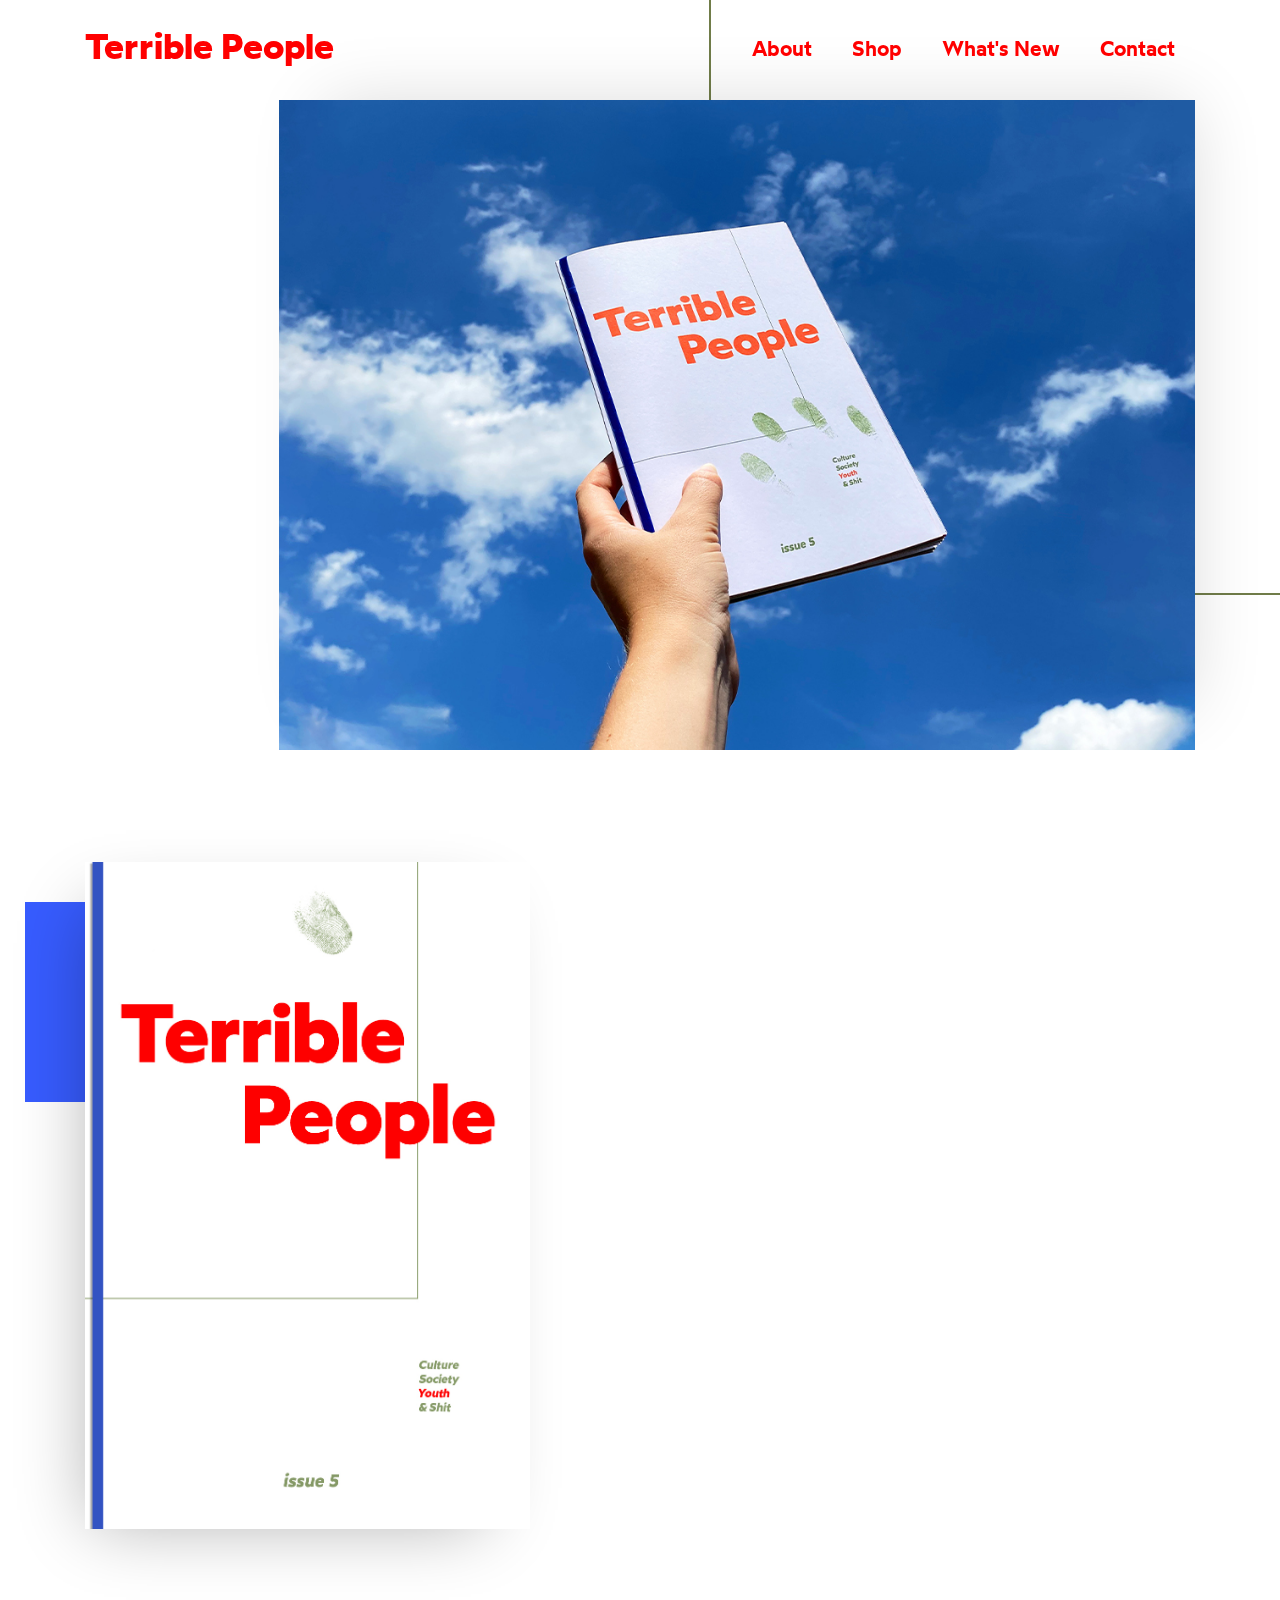
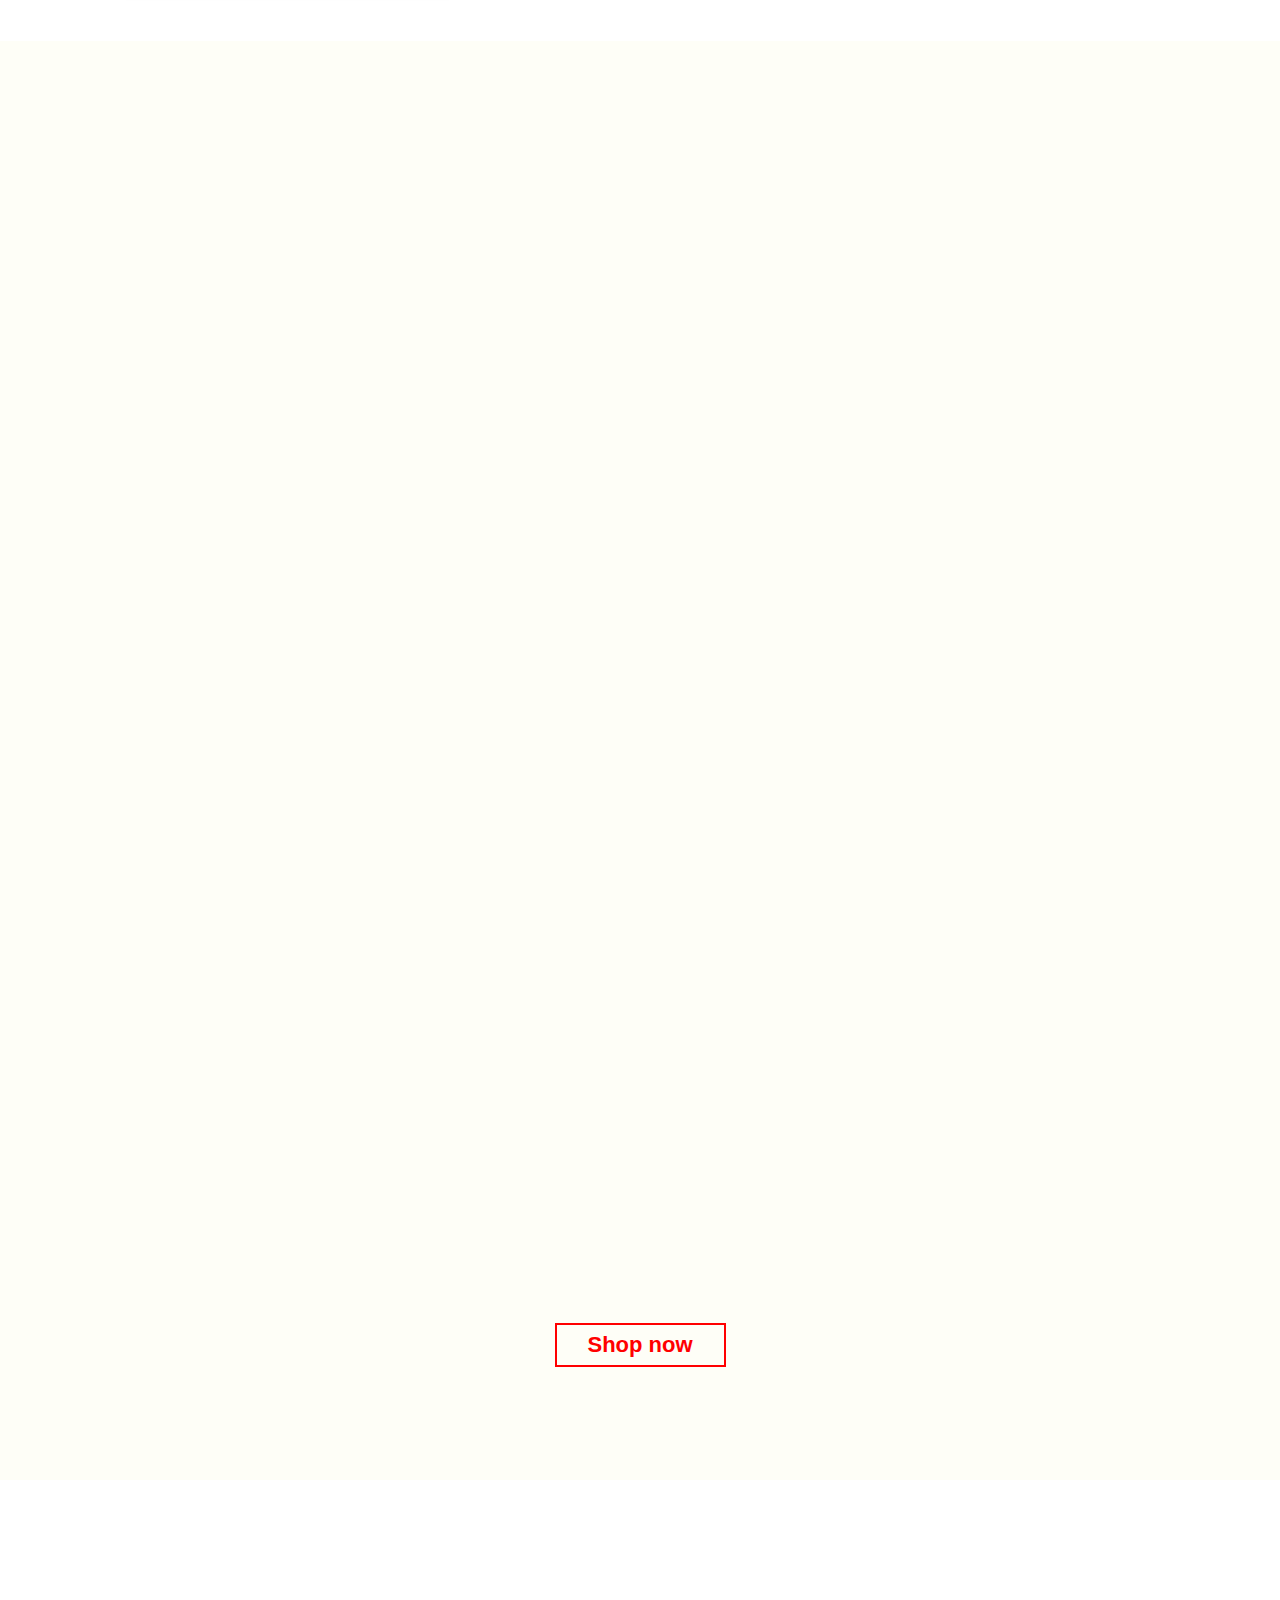
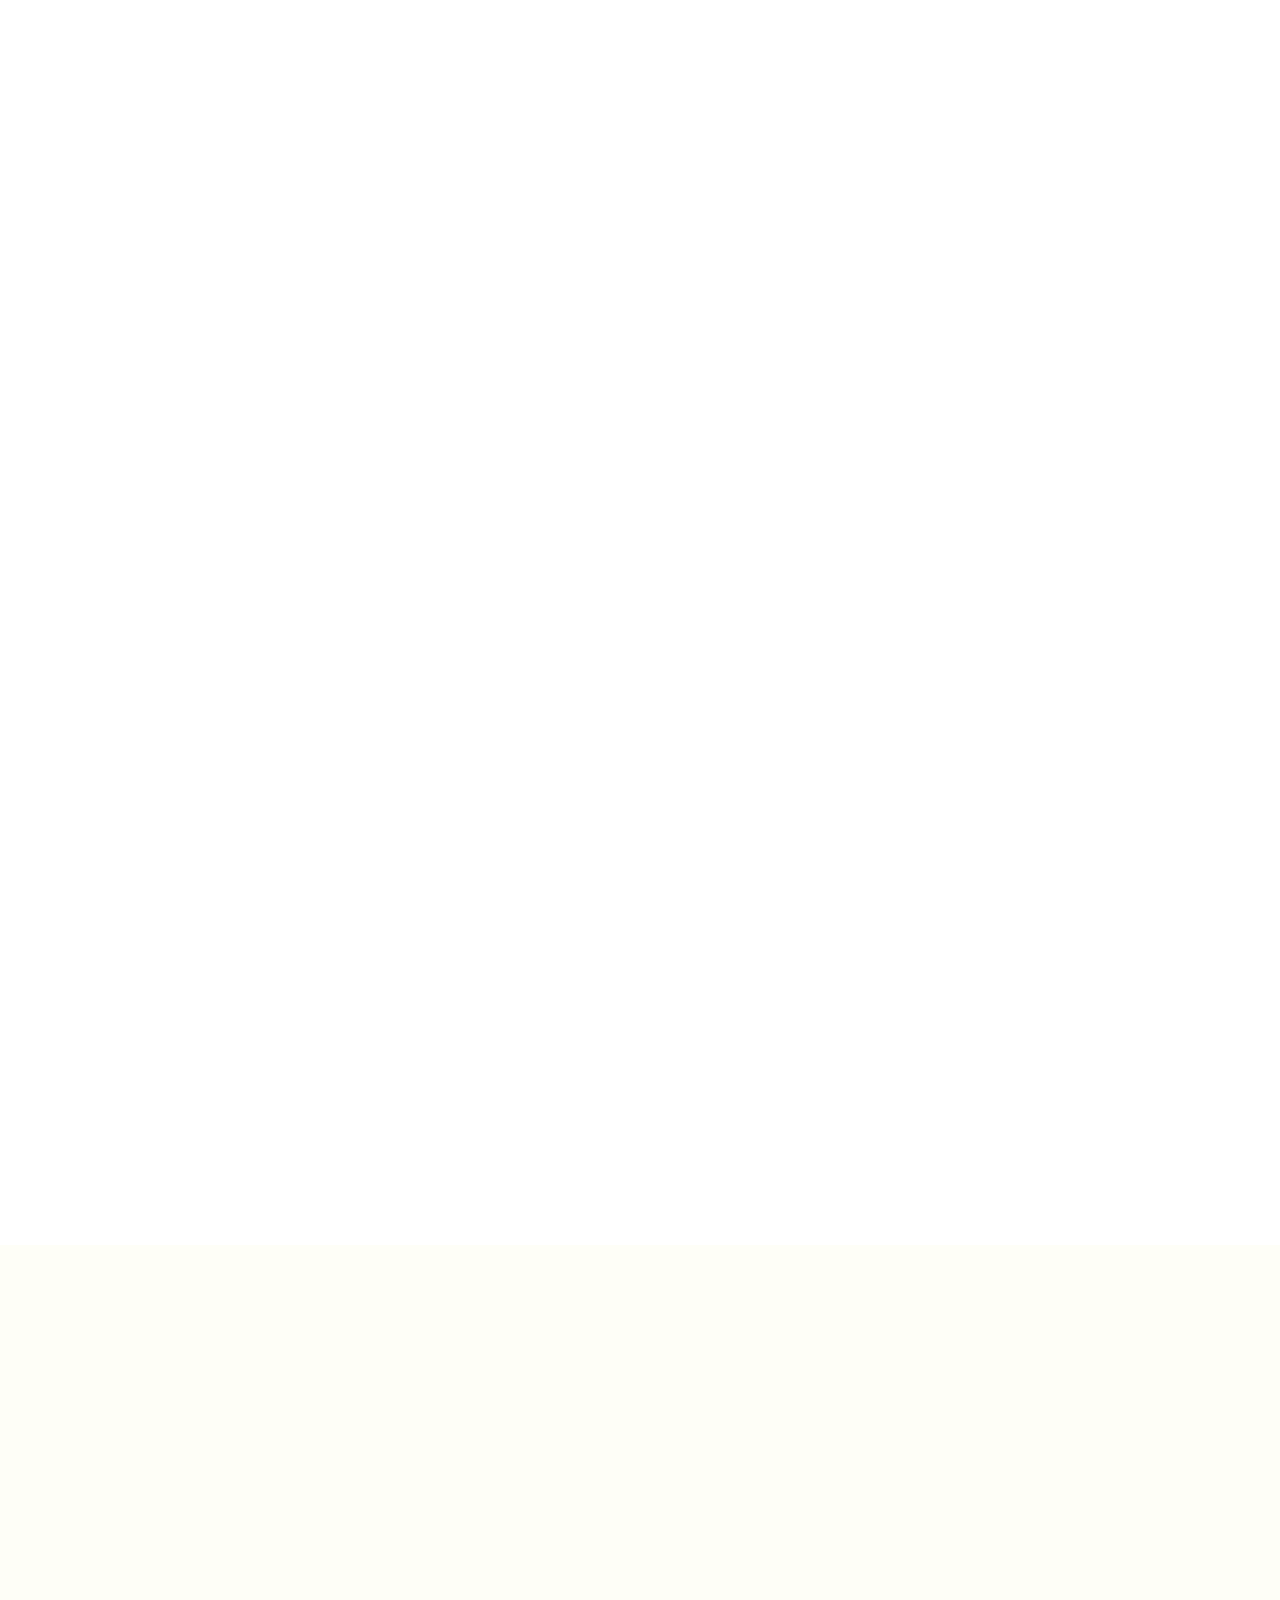
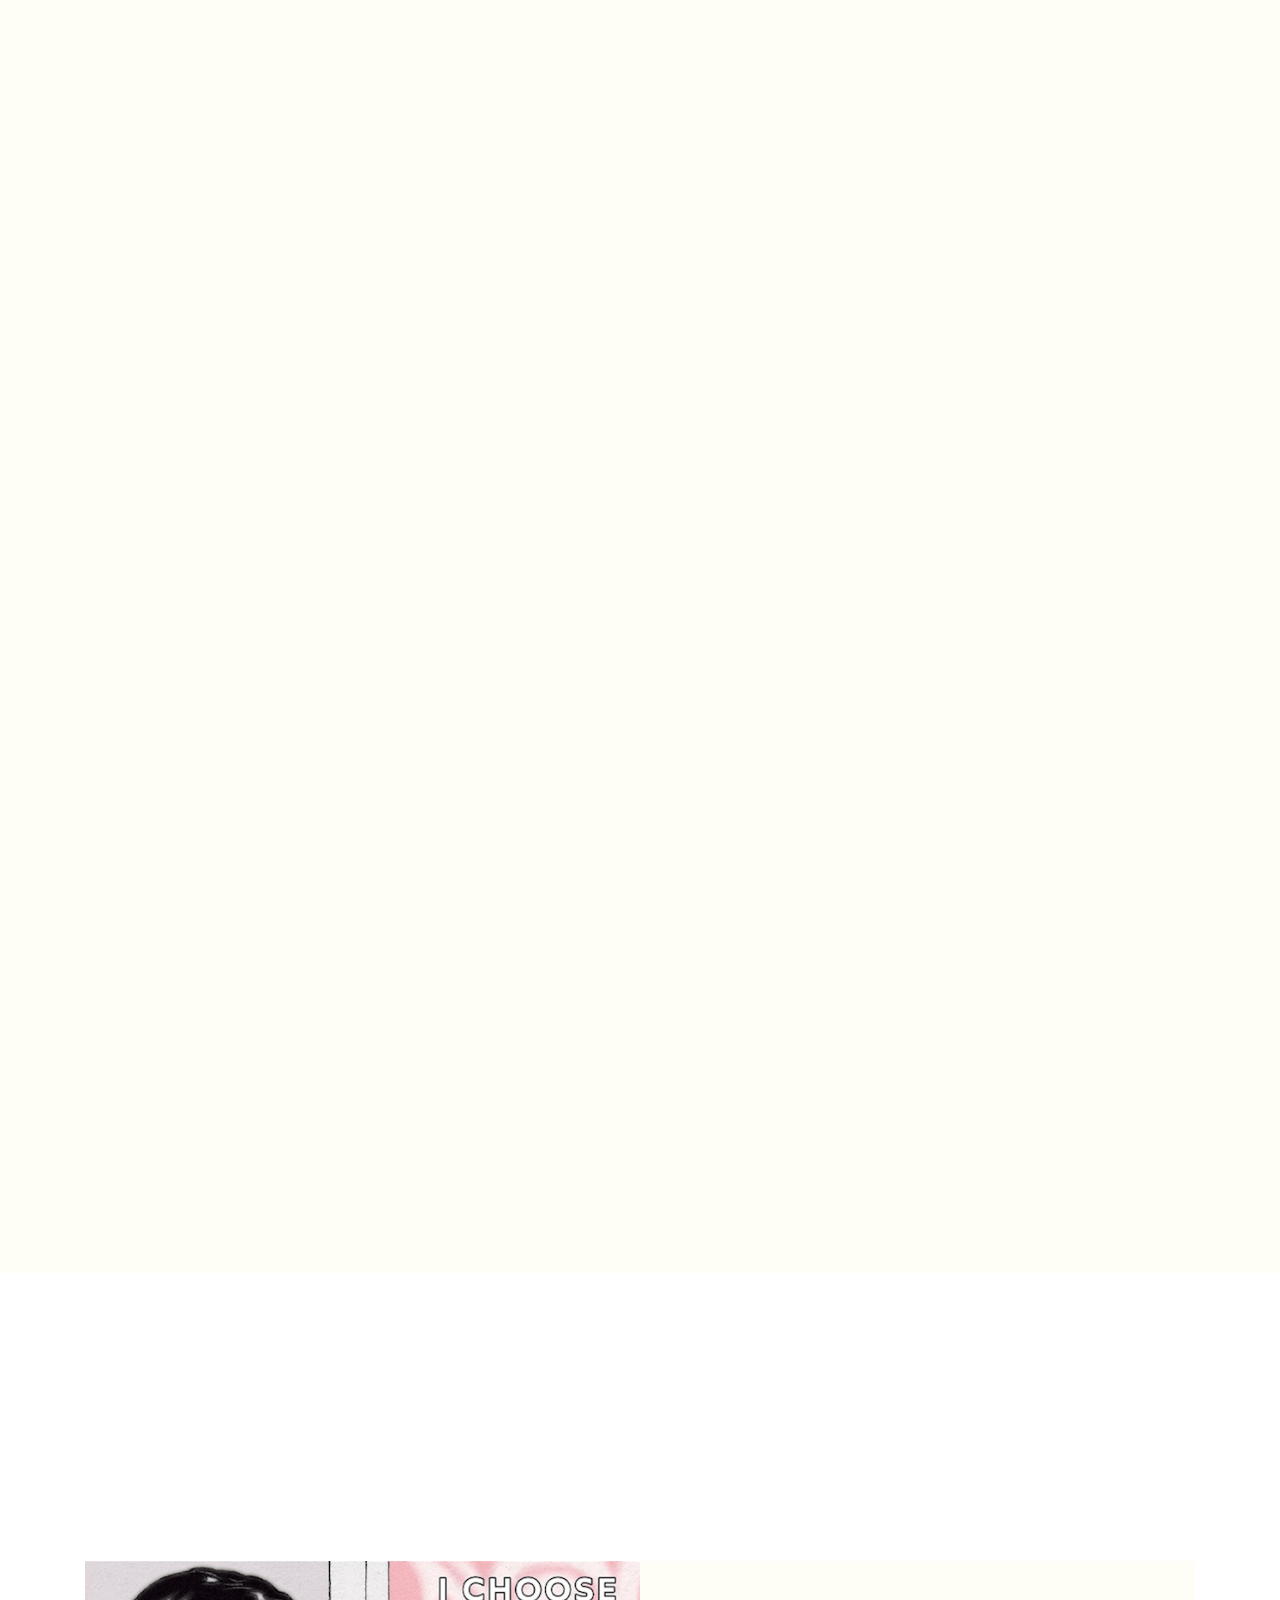
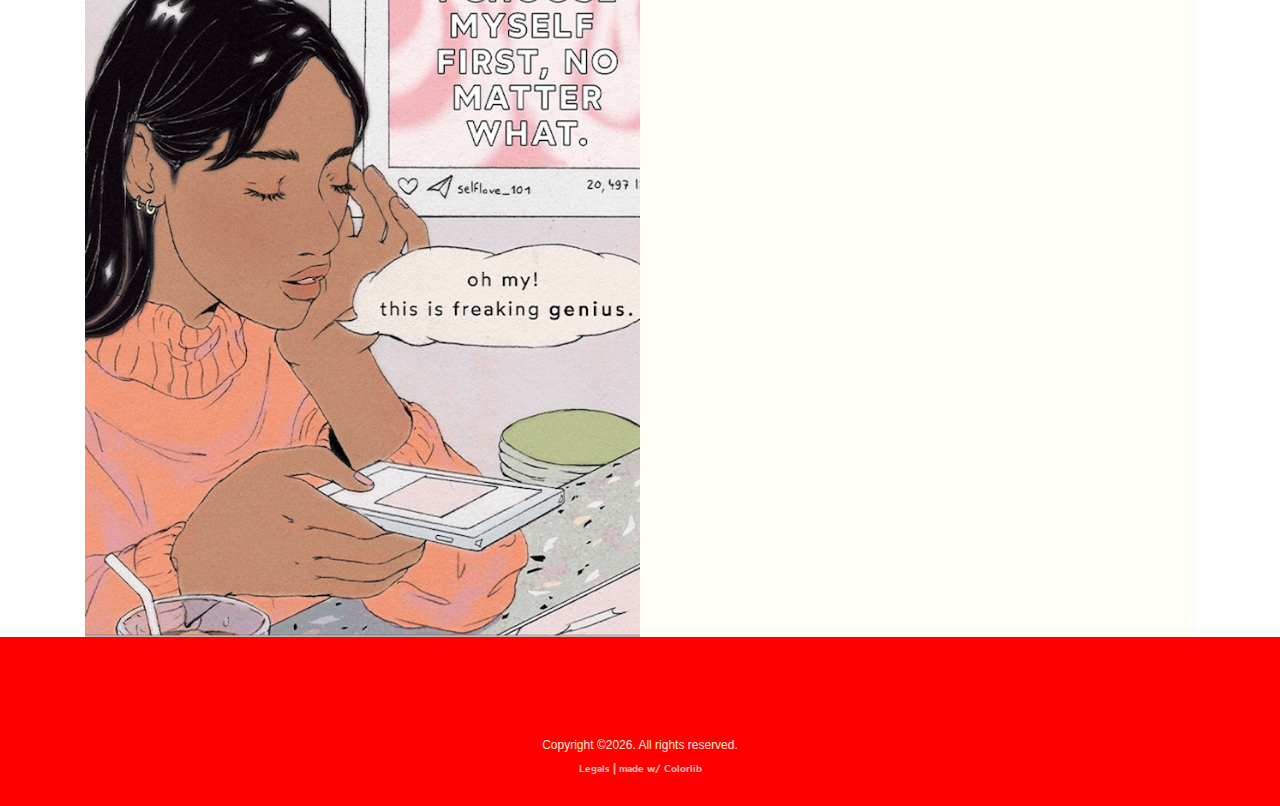
==== commit 268181c6: "Update distributors" ====
--- a/index.html
+++ b/index.html
@@ -131,7 +131,7 @@
     				<div class="img-about img d-flex align-items-start">
     					<div class="overlay"></div>
 	    				<div class="img d-flex align-items-center">
-							 <img src="images/tp5/COVER_TP5_DIGITAL_Rubber-Bands.gif" alt="Terrible People Mag #5" style="width:100%;height:auto;">
+							 <img src="images/tp5/TP4_cover.gif" alt="Cover Shot" style="width:100%;height:auto;">
 
 
 	    				</div>
@@ -263,13 +263,58 @@
 								<br></p>
 								<br>
 
-
-								<h3 class="mb-4">Germany</h3>
-								<p>Do you read me?! | Berlin
-								<br><a href="https://www.rosa-wolf.com" target="_blank">Rosa Wolf | Berlin</a>
-								<br><a href="https://gudbergnerger.com" target="_blank">Gudberg Nerger | Hamburg</a>
-								<br>Superjuju | Stuttgart
-								<br></p>
+								<h3 class="mb-4">China</h3>
+								<p>Champochic | Xiamen
+								<br></p>
+								<br>
+
+								<h3 class="mb-4">England</h3>
+								<p>Charlotte Street Magazines | London
+								<br>Kiosk | Birmingham
+								<br>Magazine Heaven | Rushden
+								<br><a href="https://magculture.com" target="_blank">MagCulture | London</a>
+								<br><a href="https://magma-shop.com" target="_blank">Magma | London</a>
+								<br><a href="https://picsandink.com/products/terrible-people-5-youth?_pos=2&_sid=ae34d531f&_ss=r" target="_blank">Pics & Ink | Croydon (London)</a>
+								<br>Village | Leeds
+									<br></p>
+									<br>
+
+									<h3 class="mb-4">France</h3>
+									<p>Show Show | Nantes
+									<br><a href="https://cahiercentral.com/shop/" target="_blank">Cahier Central | Paris</a>
+									<br>Librairie sans titre | Paris</p>
+									<br>
+
+									<h3 class="mb-4">Germany</h3>
+									<p>Do you read me?! | Berlin
+									<br><a href="https://www.rosa-wolf.com" target="_blank">Rosa Wolf | Berlin</a>
+									<br><a href="https://gudbergnerger.com" target="_blank">Gudberg Nerger | Hamburg</a>
+									<br>Superjuju | Stuttgart
+									<br></p>
+
+							</div>
+						</div>
+					</div>
+
+
+
+					<div class="col-md-4 text-center d-flex ftco-animate">
+						<div class="services-1">
+							<div class="desc">
+
+								<h3 class="mb-4">Greece</h3>
+								<p>Neon Raum | Athens
+								<br></p>
+								<br>
+
+								<h3 class="mb-4">Hong Kong</h3>
+								<p>Kubrick | Hong Kong
+								<br></p>
+								<br>
+
+								<h3 class="mb-4">Ireland</h3>
+								<p>The Library Project | Dublin
+								</p>
 								<br>
 
 								<h3 class="mb-4">Italy</h3>
@@ -278,79 +323,34 @@
 								</p>
 								<br>
 
+								<h3 class="mb-4">Netherland</h3>
+								<p><a href="https://www.athenaeum.nl/magazines/" target="_blank">Athaneum Nieuwscentrum | Amsterdam</a>
+								</p>
+								<br>
+
 								<h3 class="mb-4">Portugal</h3>
 								<p><a href="https://www.underthecover.pt" target="_blank">Under the Cover | Lisbon</a>
 								<br>Hello, Kristof | Lisbon
 								<br></p>
 								<br>
 
+								<h3 class="mb-4">Scotland</h3>
+								<p><a href="https://www.printculture.co.uk/products/terrible-people-5?_pos=1&_sid=446fe0931&_ss=r" target="_blank">Print Culture | Glasgow</a>
+								<br></p>
+
 							</div>
 						</div>
 					</div>
 
-
-
-					<div class="col-md-4 text-center d-flex ftco-animate">
-						<div class="services-1">
-							<div class="desc">
-
-								<h3 class="mb-4">England</h3>
-								<p class="meta"><a href="https://magculture.com" target="_blank">MagCulture | London</a>
-								<br><a href="https://magma-shop.com" target="_blank">Magma | London</a>
-								<br>Village | Leeds
-									<br></p>
-									<br>
-
-								<h3 class="mb-4">Greece</h3>
-								<p>Neon Raum | Athens
-								<br></p>
-								<br>
-
-
-
-
-								<h3 class="mb-4">Ireland</h3>
-								<p>The Library Project | Dublin
-								</p>
-								<br>
-
-								<h3 class="mb-4">Spain</h3>
-								<p><a href="https://www.chandal.tv/collections/revistas" target="_blank">Chandal | Barcelona</a>
-								<br></p>
-								<br>
-
-								<h3 class="mb-4">United States of America</h3>
-								<p>Skylight Books | Los Angeles
-								<br></p>
-
-							</div>
-						</div>
-					</div>
-
 			<div class="col-md-4 text-center d-flex ftco-animate">
 						<div class="services-1">
 							<div class="desc">
 
-								<h3 class="mb-4">France</h3>
-								<p>Show Show | Nantes
-								<br><a href="https://cahiercentral.com/shop/" target="_blank">Cahier Central | Paris</a>
-								<br>Librairie sans titre | Paris</p>
-								<br>
-
-
-								<h3 class="mb-4">Hong Kong</h3>
-								<p>Kubrick | Hong Kong
-								<br></p>
-								<br>
-
-
-								<h3 class="mb-4">Netherland</h3>
-								<p><a href="https://www.athenaeum.nl/magazines/" target="_blank">Athaneum Nieuwscentrum | Amsterdam</a>
-								</p>
-								<br>
-
-
-
+								<h3 class="mb-4">Spain</h3>
+								<p><a href="https://www.chandal.tv/collections/revistas" target="_blank">Chandal | Barcelona</a>
+								<br>News & Coffee | Barcelona
+								<br></p>
+								<br>
 
 								<h3 class="mb-4">Sweden</h3>
 								<p><a href="https://papercutshop.se" target="_blank">Papercut | Stockholm</a>
@@ -360,6 +360,14 @@
 								<h3 class="mb-4">Taiwan</h3>
 								<p><a href="https://pon-ding.com/" target="_blank">Pon-Ding | Taipei</a>
 								<br></p>
+								<br>
+
+								<h3 class="mb-4">USA</h3>
+								<p>Kelev Magazines | Saint Petersburg (Florida)
+								<br>McNally Jackson Books | New York
+								<br>Skylight Books | Los Angeles
+								<br></p>
+								<br>
 
 
 							</div>
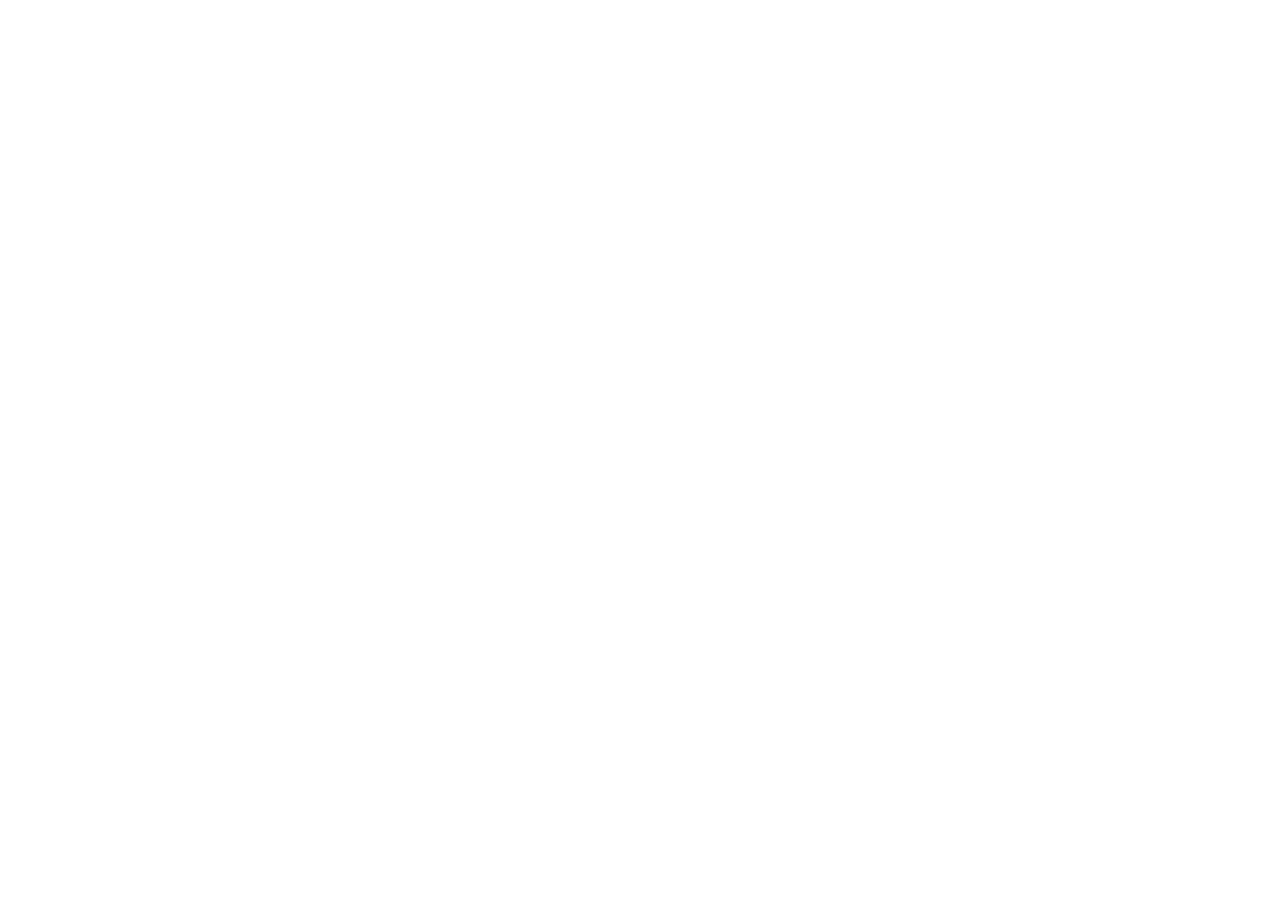
==== commit a6ef8525: "Issue 6 updates" ====
--- a/index.html
+++ b/index.html
@@ -2,6 +2,7 @@
 <html lang="en" xmlns:og="http://ogp.me/ns#">
 	<meta name="wb:op" content="14579285dc578598888f1ab295c0cf0d"/>
   <head>
+		<meta http-equiv="refresh" content="0; URL=https://buystufffrom.terrible-people.com/" />
     <title>Terrible People</title>
     <meta charset="utf-8">
 	<meta property="og:site_name" content="terrible-people.com"/>
@@ -15,7 +16,7 @@
     <meta property="og:url" content="http://terrible-people.com/">
     <meta name="viewport" content="width=device-width, initial-scale=1, shrink-to-fit=no">
 
-	 <link rel="icon" type="image/png" href="images/tp5/favicon.jpg">
+	 <link rel="icon" type="image/png" href="images/tp6/favicon.jpg">
 
     <link href="https://fonts.googleapis.com/css?family=Poppins:100,200,300,400,500,600,700,800,900" rel="stylesheet">
 
@@ -216,12 +217,12 @@
   				</div>
   				<div class="col-md-4">
     				<div class="project img ftco-animate d-flex justify-content-center align-items-center" style="background-image: url(images/tp4/issue2.jpg);">
-				<a href="https://buystufffrom.terrible-people.com/product/issue2">
-
-    					<div class="overlay"></div>
+
+
+    					<div class="overlay2"></div>
 	    				<div class="text text-center p-4">
-	    					<h3>#2 Technology</h3>
-	    				</div></a>
+	    					<h3>Sorry, it's gone</h3>
+	    				</div>
     				</div>
   				</div>
 
@@ -234,13 +235,51 @@
 	    				</div></a>
     				</div>
 				</div>
+
+
 				<a class="btn-custom" href="https://buystufffrom.terrible-people.com">Shop now</a>
     		</div>
     	</div>
     </section>
 
 
-	  	<section class="ftco-section" id="skills-section">
+		<section class="ftco-section contact-section" id="contact-section">
+			<div class="container">
+				<div class="row justify-content-center mb-5">
+					<div class="col-md-12 heading-section text-center ftco-animate">
+						<h2 class="mb-4">Terrible People x Mean Mail</h2>
+						<p>Look out for this sassy and shocking collab</p>
+					</div>
+				</div>
+
+				<div class="row no-gutters block-9">
+
+				 <div class="col-md-6 d-flex">
+
+						<div class="img" style="background-image: url(images/collab/TP5xMM_Cover_BigCarte_V2.jpg);" >
+				</div>
+					</div>
+
+	<div class="col-md-6 order-md-last d-flex">
+					 <div class="col-md-12 heading-section text-center ftco-animate">
+			<br>	<p>We teamed up to bring you our <a style="font-weight: bold">Youth issue</a> together with a bundle of 4 terribly good cards from <a style="font-weight: bold">Mean Mail</a>:
+<br>
+<br>+ Nobody cares. 
+<br>+ Just don't be yourself. 
+<br>+ You're not that important. 
+<br>+ I love my phone more.</p>
+				 <a class="btn btn-primary py-3 px-5" href="https://buystufffrom.terrible-people.com/product/mean-and-terrible">Get your set</a>
+<br>
+			 </div>
+		 </form>
+	</div>
+
+
+				</div>
+			</div>
+		</section>
+
+	  	<section class="ftco-section bg-light" id="skills-section">
 			<div class="container">
 			<div class="row justify-content-center pb-5">
           <div class="col-md-12 heading-section text-center ftco-animate">
@@ -363,11 +402,16 @@
 								<br>
 
 								<h3 class="mb-4">USA</h3>
-								<p>Kelev Magazines | Saint Petersburg (Florida)
+								<p>Kelev Magazines | Saint Petersburg
 								<br>McNally Jackson Books | New York
 								<br>Skylight Books | Los Angeles
 								<br></p>
 								<br>
+
+								<h3 class="mb-4">...</h3>
+								<p>watch out for more
+								<br></p>
+
 
 
 							</div>
@@ -380,7 +424,7 @@
 		</section>
 
 
-    <section class="ftco-section bg-light" id="blog-section">
+    <section class="ftco-section" id="blog-section">
       <div class="container">
         <div class="row justify-content-center mb-5">
           <div class="col-md-12 heading-section text-center ftco-animate">
@@ -406,9 +450,56 @@
           </div>
 
 
-
+					If you ever wondered why people do terrible things, so have we...
+
+					Terrible People is an independent magazine, which displays the ‘dark sides’ of human nature in a light and satirical way. Our main objectives are to explore different cultures, new ways of thinking and have us reflecting on our own behaviour (... because let's be honest, we all have some bad days).
+
+
+					 
+
+					Sounds great?! Do you want to know more?
+
+
+					Each issue will surprise you with its own special theme, alongside our favourite topics of culture, society and other shit. But let us introduce to you some of our regulars:
+
+
+					◍ La crème de la crème: a compendium of terrible customs and weird cultural habits (at least from an outsider’s perspective). All stories are freshly imported from around the world!
+
+
+					◍ Photo and illustration series: you can't miss those pages, they are the only pages printed in 4-colour (the rest of the mag is printed in our 2-colour CI). We just owed it to our artists, to have their graphic work stand out!
+
+
+					◍ Extra booklet: are you looking for some more data and stats in your readings? There you go, here’s a well-researched piece about current topics with a fresh new angle!
+
+
+					◍ TP’s unrecommendations: a short and spicy review of No-Do’s. Well, just because it’s more efficient to tell people what not to do instead of what to do!
+
+
+					 
+
+					Enough of all the self-praise, let’s listen to the word on the street...
+
+
+					Pretty sure you already heard the buzz, but just in case, let us refresh your mind (it’s not a problem):
+
+
+					❝ Stack Magazine: Bitching, when indulged in the right environment (quietly, for an hour or so, while you read this magazine cover-to-cover) is one of life’s biggest treats.
+
+					❝ les inrockupibles: A magazine that depicts with humour and psychology all these little things that turn us into awful human beings.
+
+
+					❝ Subbacultcha: Brimming with humour, sarcasm, illustrations and social commentary. 
+
+
+					 
+
+					You want to know the terrible people behind Terrible People?
+
+
+					Oriane and Jennifer, that’s us. We are the founders and creators of Terrible People magazine! We hope you enjoy it!
 
 			<div class="col-md-41 d-flex ftco-animate">
+
           	<div class="blog-entry">
               <a href="https://www.arts.ac.uk/colleges/london-college-of-communication/stories/bookshelf-picks-annie-masciave-on-zines,-aesthetics-and-photography" class="block-20" style="background-image: url('images/tp4/press/ual_black.jpg');">
               </a>
@@ -567,7 +658,7 @@
       </div>
     </section>
 
-    <section class="ftco-section contact-section ftco-no-pb" id="contact-section">
+    <section class="ftco-section contact-section ftco-no-pb bg-light" id="contact-section">
       <div class="container">
       	<div class="row justify-content-center mb-5">
           <div class="col-md-12 heading-section text-center ftco-animate">
--- a/css/style5hp.css
+++ b/css/style5hp.css
@@ -70,13 +70,13 @@
 
 h0, h1, h2, h3, h4, h5, h6, h1m {
   margin-top: 0;
-  margin-bottom: 0.5rem; 
+  margin-bottom: 0.5rem;
 	font-family: wotfardmedium, sans-serif;
 }
 
 p {
   margin-top: 0;
-  margin-bottom: 1rem; 
+  margin-bottom: 1rem;
   font-family: wotfardsemibold, sans-serif;
 	color:  #707c49;
 }
@@ -308,11 +308,11 @@
   font-size: 3.5rem; }
 
 h1, .h1  h1m, .h1m{
-  font-size: 2.5rem; 
+  font-size: 2.5rem;
   font-family: wotfardbold, sans-serif; }
 
 h2, .h2 {
-  font-size: 2rem; 
+  font-size: 2rem;
   font-family: wotfardbold, sans-serif; }
 
 h3, .h3 {
@@ -484,7 +484,7 @@
   flex-wrap: wrap;
   margin-right: -15px;
   margin-left: -15px;
-	
+
 }
 
 .rowstockist {
@@ -495,7 +495,7 @@
   flex-wrap: wrap;
   margin-right: -15px;
   margin-left: -15px;
-	
+
 }
 
 .row sp {
@@ -4924,7 +4924,7 @@
   .bs-popover-top .arrow::before, .bs-popover-auto[x-placement^="top"] .arrow::before {
     bottom: 0;
     border-top-color: rgba(0, 0, 0, 0.25); }
-  
+
   .bs-popover-top .arrow::after,
   .bs-popover-auto[x-placement^="top"] .arrow::after {
     bottom: 1px;
@@ -4944,7 +4944,7 @@
   .bs-popover-right .arrow::before, .bs-popover-auto[x-placement^="right"] .arrow::before {
     left: 0;
     border-right-color: rgba(0, 0, 0, 0.25); }
-  
+
   .bs-popover-right .arrow::after,
   .bs-popover-auto[x-placement^="right"] .arrow::after {
     left: 1px;
@@ -4961,7 +4961,7 @@
   .bs-popover-bottom .arrow::before, .bs-popover-auto[x-placement^="bottom"] .arrow::before {
     top: 0;
     border-bottom-color: rgba(0, 0, 0, 0.25); }
-  
+
   .bs-popover-bottom .arrow::after,
   .bs-popover-auto[x-placement^="bottom"] .arrow::after {
     top: 1px;
@@ -4990,7 +4990,7 @@
   .bs-popover-left .arrow::before, .bs-popover-auto[x-placement^="left"] .arrow::before {
     right: 0;
     border-left-color: rgba(0, 0, 0, 0.25); }
-  
+
   .bs-popover-left .arrow::after,
   .bs-popover-auto[x-placement^="left"] .arrow::after {
     right: 1px;
@@ -8813,7 +8813,7 @@
   box-shadow: 0px 24px 36px -11px rgba(0, 0, 0, 0.09); }
   .btn:hover, .btn:active, .btn:focus {
     outline: none; }
- 
+
 .btn.btn-primary {
     background: transparent;
     border: 3px solid #ff0000;
@@ -8826,9 +8826,9 @@
   margin: 30px 0 20px ;}
 
     .btn.btn-primary:hover {
-      border: 3px solid #752f08;
+      border: 3px solid #707c49;
       background: transparent;
-      color: #752f08; }
+      color: #707c49; }
 
     .btn.btn-primary.btn-outline-primary {
       border: 2px solid transparent !important;
@@ -8889,11 +8889,11 @@
   position: absolute; }
         @media (max-width: 768px) {
             .ftco-about .img-about {
-				width: 100%; 
+				width: 100%;
 				z-index: 1;
 				position: absolute; }}
 
-	 
+
   .ftco-about .img-about .overlay {
     width: contain;
     height: 30%;
@@ -8914,11 +8914,11 @@
     width: 100%;
 	  background-size: 100% 100%;
     position: relative;
-	  z-index: 1; 
+	  z-index: 1;
 	-webkit-box-shadow: -20px 20px 69px -27px rgba(0, 0, 0, 0.33);
     -moz-box-shadow: -20px 20px 69px -27px rgba(0, 0, 0, 0.33);
-    box-shadow: -20px 20px 69px -27px rgba(0, 0, 0, 0.33); }	
-    
+    box-shadow: -20px 20px 69px -27px rgba(0, 0, 0, 0.33); }
+
         @media (max-width: 768px) {
             .ftco-about .img-about .img {
 				background-repeat: no-repeat;
@@ -8934,7 +8934,7 @@
           text-transform: uppercase;
           font-size: 12px;
 	 font-weight: bold;
-          letter-spacing: 2.5px;	
+          letter-spacing: 2.5px;
 	 position: absolute;
 	 display: -webkit-box;
   display: -moz-box;
@@ -8958,7 +8958,7 @@
         @media (max-width: 768px) {
             .ftco-about .btn-custom {
           padding: 3.5px 10px;
-          letter-spacing: 2px;	
+          letter-spacing: 2px;
  }}
 
 .ftco-about a {
@@ -9227,12 +9227,12 @@
       .project .text {
         opacity: 1; }
         .project .text span {
-          color: rgba(255, 255, 255, 0.9); 
+          color: rgba(255, 255, 255, 0.9);
 		} }
    .project .text p {
       color: #FFD9FF;
       text-transform: uppercase;
-      letter-spacing: 2px; }  
+      letter-spacing: 2px; }
 	.project .text sold {
       color: #FFFF00;
       text-transform: uppercase;
@@ -9314,7 +9314,7 @@
         border: 2px solid #ff0000;
 	 	width: 15%;
         text-align: center;
-	 
+
 		  background: #fefef7;
           font-size: 22px;
 		margin: 3rem auto 0.1rem auto;
@@ -9527,9 +9527,9 @@
   box-shadow: -20px 20px 69px -27px rgba(0, 0, 0, 0.17); }
 @media (max-width: 768px) {
   .ftco-counter .text {
-    background-position: center center ; 
+    background-position: center center ;
 	  margin: 0 auto;
-	width: 70%; 
+	width: 70%;
 	text-align: center;}  }
 
   @media (min-width: 992px) {
@@ -9666,13 +9666,13 @@
 				width: 100%;
 				margin: 0 auto;
 				height: 350px;
-              z-index: 1; 	
+              z-index: 1;
 			} }
  @media (min-width: 768px) {
             .contact-section .img {
 				width: 100%;
 				background-position: top center;
-              z-index: 1; 	
+              z-index: 1;
 			} }
 
 .contact-section credit {
@@ -9708,7 +9708,7 @@
 				width: 90%;
 				margin: 0 auto;
 				height: 400px;
-              z-index: 1; 	
+              z-index: 1;
 			} }
 
 .contact-section credit {
@@ -9979,6 +9979,3 @@
   100% {
     stroke-dasharray: 89, 200;
     stroke-dashoffset: -136px; } }
-
-
-
